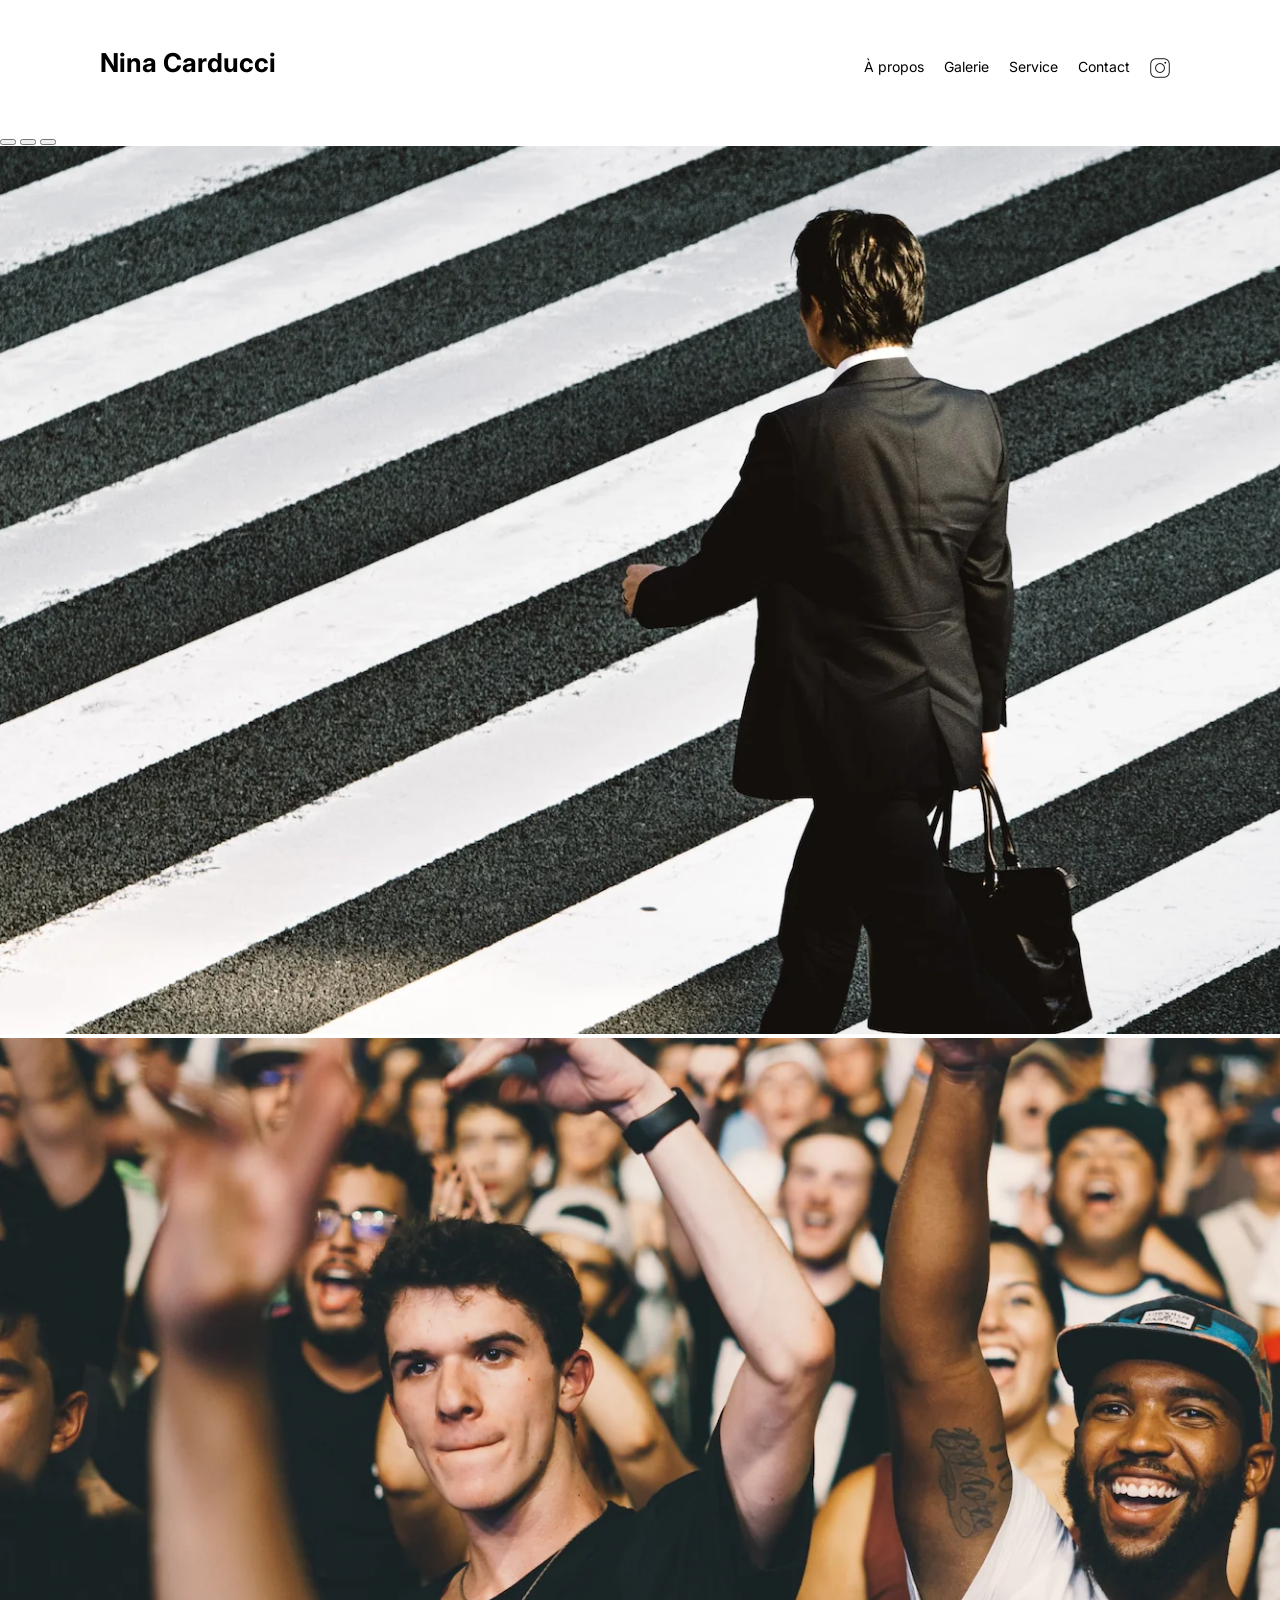
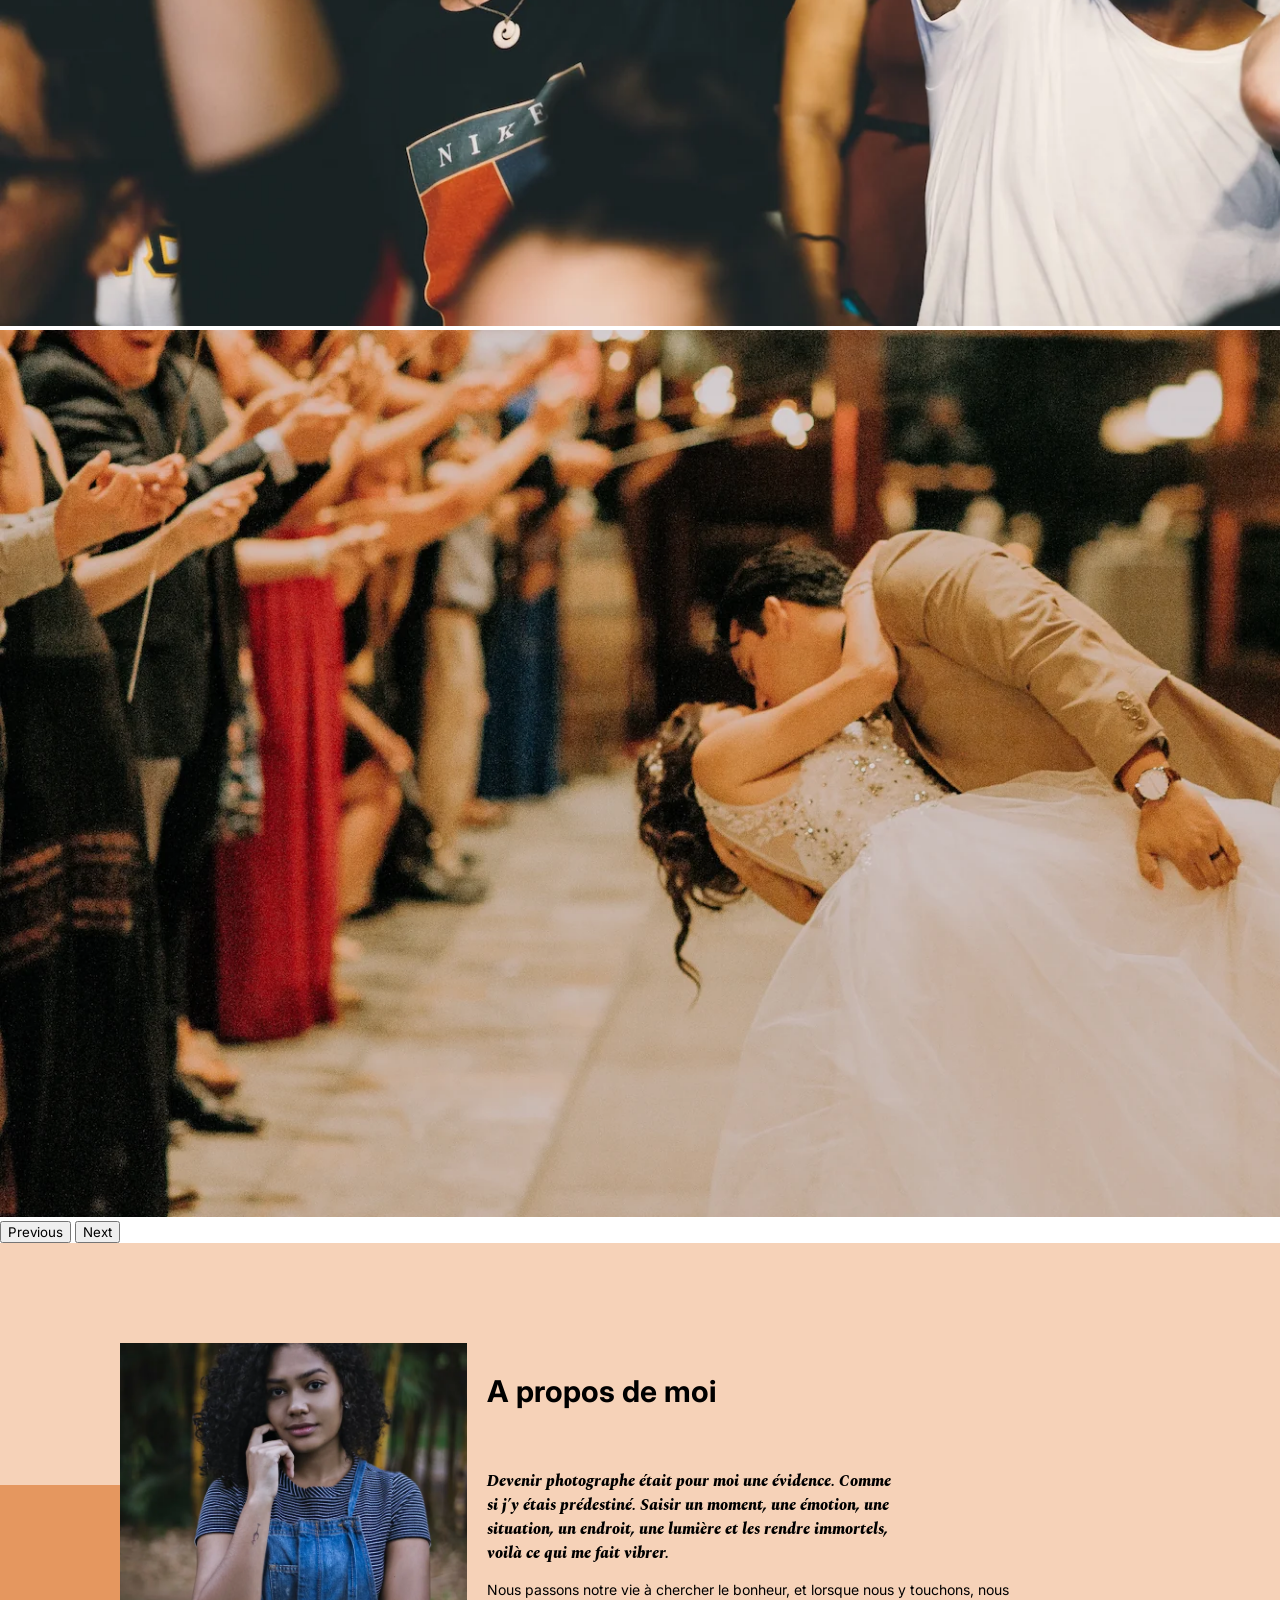
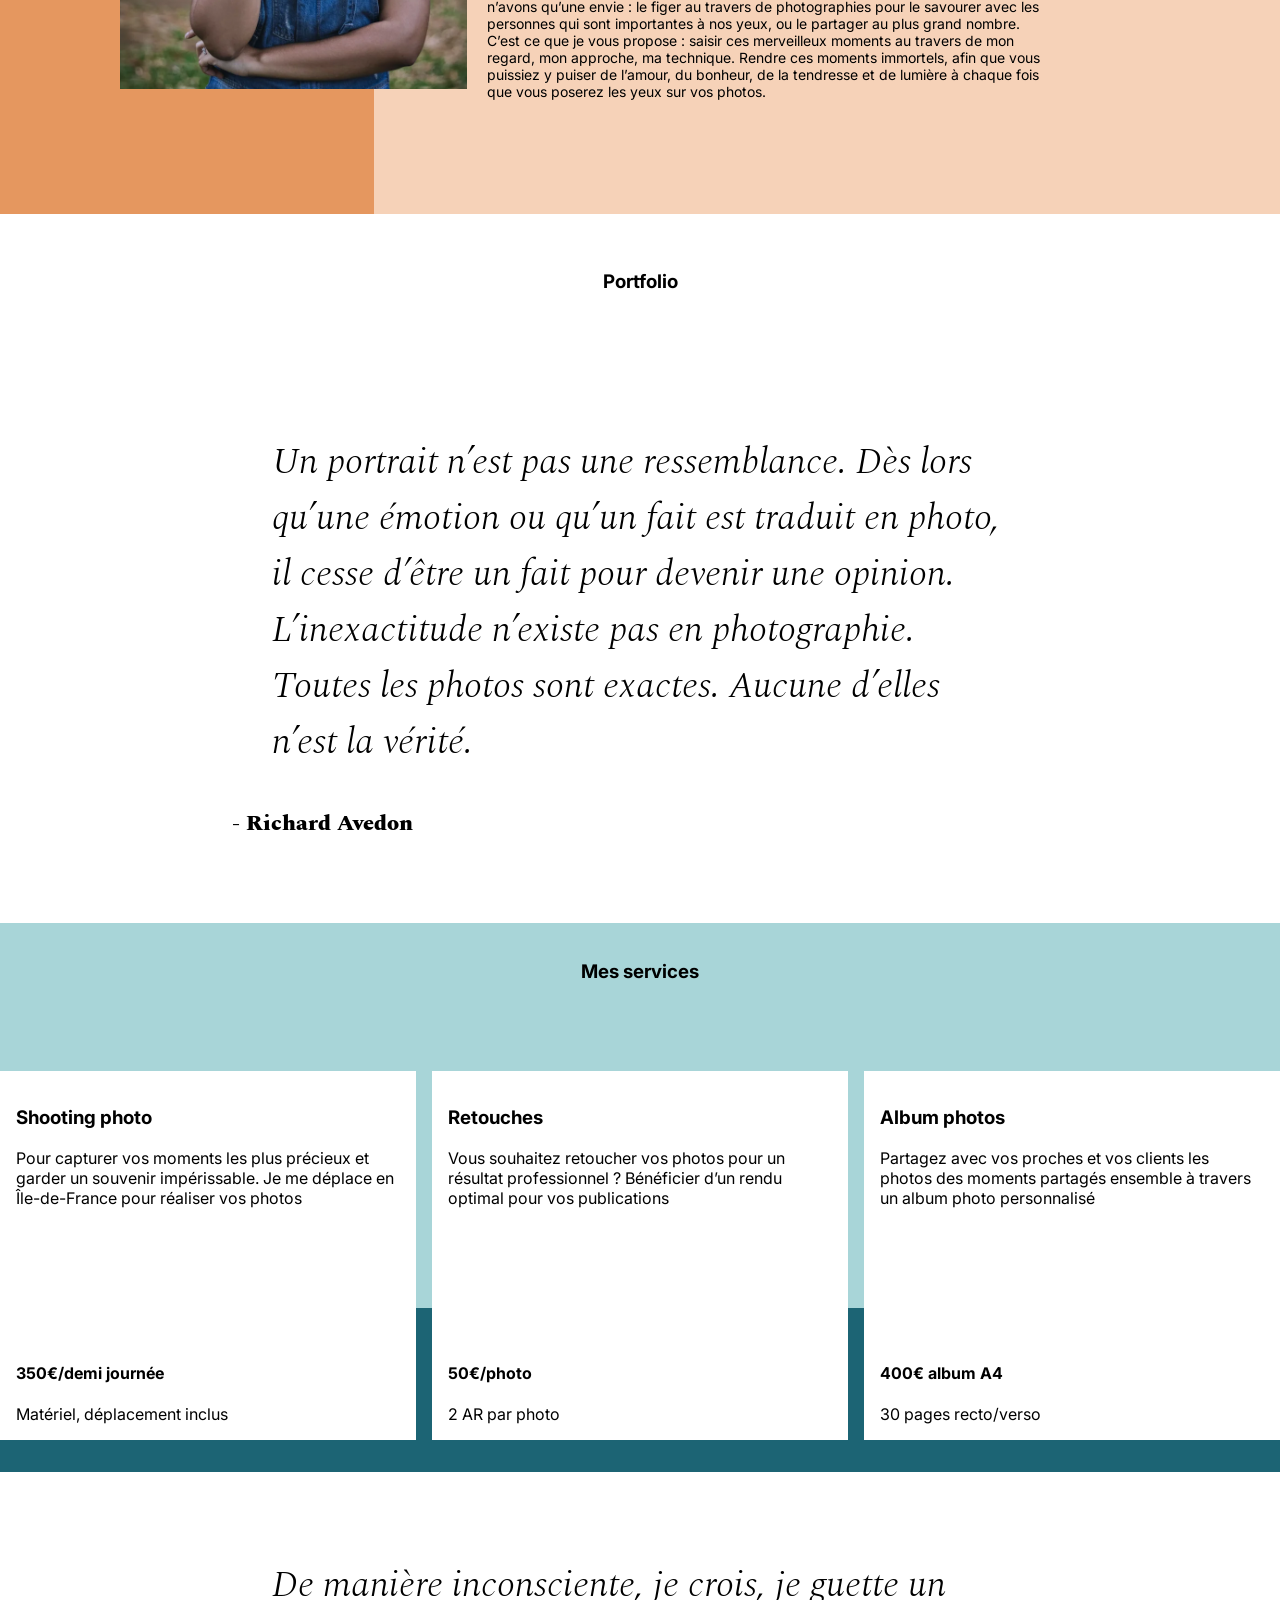
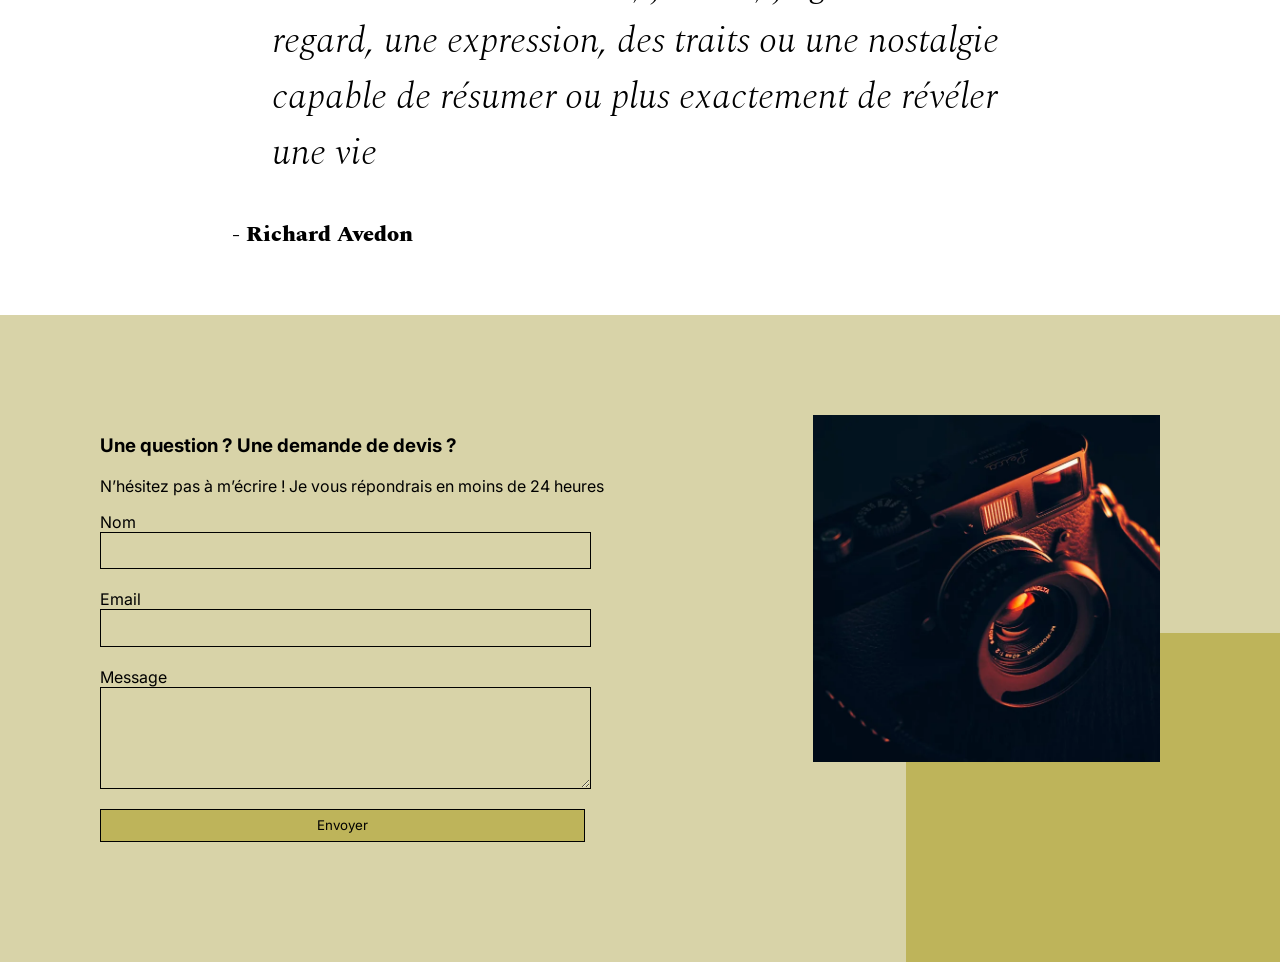
==== index.html @ b6597e3e "fix: ajout des attributs for/id sur les labels du formulaire pour l'accessibilité" ====
<!doctype html>
<html lang="fr">
  <head>
    <meta charset="UTF-8" />
    <meta name="viewport" content="width=device-width, initial-scale=1.0" />
    <link rel="stylesheet" href="./assets/bootstrap/bootstrap.css" />
    <link rel="stylesheet" href="./assets/style.css" />
    <link rel="preconnect" href="https://fonts.googleapis.com" />
    <link rel="preconnect" href="https://fonts.gstatic.com" crossorigin />
    <link
      href="https://fonts.googleapis.com/css2?family=Inter&family=Spectral:ital,wght@0,400;1,300;1,400;1,800&display=swap"
      rel="stylesheet"
    />
    <title>Nina Carducci, Photographe professionnelle à Bordeaux</title>
  </head>
  <body>
    <header>
      <div class="top-header">
        <h1 class="name">Nina Carducci</h1>
        <nav class="nav">
          <ul>
            <li><a href="#about">À propos</a></li>
            <li><a href="#gallery">Galerie</a></li>
            <li><a href="#services">Service</a></li>
            <li><a href="#contact">Contact</a></li>
            <li>
              <a
                class="social-link"
                href="https://www.instagram.com/ninacarducci.photo/?hl=fr"
                target="_blank"
                ><img
                  src="assets/images/instagram.webp"
                  alt="Profil Instagram de Nina Carducci"
                  width="20"
                  height="20"
              /></a>
            </li>
          </ul>
        </nav>
      </div>
    </header>
    <main>
      <div id="header">
        <div
          id="carouselExampleIndicators"
          class="carousel slide"
          data-bs-ride="carousel"
        >
          <div class="carousel-indicators">
            <button
              type="button"
              data-bs-target="#carouselExampleIndicators"
              data-bs-slide-to="0"
              class="active"
              aria-current="true"
              aria-label="Slide 1"
            ></button>
            <button
              type="button"
              data-bs-target="#carouselExampleIndicators"
              data-bs-slide-to="1"
              aria-label="Slide 2"
            ></button>
            <button
              type="button"
              data-bs-target="#carouselExampleIndicators"
              data-bs-slide-to="2"
              aria-label="Slide 3"
            ></button>
          </div>
          <div class="carousel-inner">
            <div class="carousel-item active">
              <img
                src="./assets/images/slider/ryoji-iwata-wUZjnOv7t0g-unsplash.webp"
                class="d-block w-100"
                alt="Un homme en costume traversant un passage piéton"
                width="1920"
                height="887"
              />
            </div>
            <div class="carousel-item">
              <img
                src="./assets/images/slider/nicholas-green-nPz8akkUmDI-unsplash.webp"
                class="d-block w-100"
                alt="Une foule enthousiaste lors d'un concert"
                width="1920"
                height="887"
              />
            </div>
            <div class="carousel-item">
              <img
                src="./assets/images/slider/edward-cisneros-3_h6-1NPDGw-unsplash.webp"
                class="d-block w-100"
                alt="Un couple qui s'embrasse lors d'une réception de mariage"
                width="1920"
                height="887"
              />
            </div>
          </div>
          <button
            class="carousel-control-prev"
            type="button"
            data-bs-target="#carouselExampleIndicators"
            data-bs-slide="prev"
          >
            <span class="carousel-control-prev-icon" aria-hidden="true"></span>
            <span class="visually-hidden">Previous</span>
          </button>
          <button
            class="carousel-control-next"
            type="button"
            data-bs-target="#carouselExampleIndicators"
            data-bs-slide="next"
          >
            <span class="carousel-control-next-icon" aria-hidden="true"></span>
            <span class="visually-hidden">Next</span>
          </button>
        </div>
      </div>
      <section id="about">
        <div class="picture left">
          <img
            src="./assets/images/nina.webp"
            alt="Portrait de Nina Carducci, photographe"
            width="560"
            height="558"
          />
        </div>
        <div id="about-me">
          <h2 class="about-me__title">A propos de moi</h2>
          <p class="about-me__introduction">
            Devenir photographe était pour moi une évidence. Comme si j’y étais
            prédestiné. Saisir un moment, une émotion, une situation, un
            endroit, une lumière et les rendre immortels, voilà ce qui me fait
            vibrer.
          </p>
          <p>
            Nous passons notre vie à chercher le bonheur, et lorsque nous y
            touchons, nous n’avons qu’une envie : le figer au travers de
            photographies pour le savourer avec les personnes qui sont
            importantes à nos yeux, ou le partager au plus grand nombre. C’est
            ce que je vous propose : saisir ces merveilleux moments au travers
            de mon regard, mon approche, ma technique. Rendre ces moments
            immortels, afin que vous puissiez y puiser de l’amour, du bonheur,
            de la tendresse et de lumière à chaque fois que vous poserez les
            yeux sur vos photos.
          </p>
        </div>
      </section>
      <section id="gallery">
        <h3 class="title">Portfolio</h3>
        <div class="container py-3">
          <div class="gallery" style="display: none">
            <img
              data-gallery-tag="Concert"
              class="gallery-item"
              src="./assets/images/gallery/concerts/aaron-paul-wnX-fXzB6Cw-unsplash.webp"
              alt="Un chanteur sur scène tenant un micro, bras levé devant une foule"
              width="440"
              height="440"
            />
            <img
              data-gallery-tag="Entreprises"
              class="gallery-item"
              src="./assets/images/gallery/entreprise/ali-morshedlou-WMD64tMfc4k-unsplash.webp"
              alt="Portrait d'un homme en costume cravate rouge aux bras croisés"
              width="440"
              height="440"
            />
            <img
              data-gallery-tag="Entreprises"
              class="gallery-item"
              src="./assets/images/gallery/entreprise/jason-goodman-tHO1_OuKbg0-unsplash.webp"
              alt="Une femme souriante lors d'une réunion en open space"
              width="440"
              height="440"
            />
            <img
              data-gallery-tag="Mariages"
              class="gallery-item"
              src="./assets/images/gallery/mariage/hannah-busing-RvF2R_qMpRk-unsplash.webp"
              alt="Deux mains qui se rejoignent tendrement"
              width="440"
              height="440"
            />
            <img
              data-gallery-tag="Portrait"
              class="gallery-item"
              src="./assets/images/gallery/portraits/ade-tunji-rVkhWWZFAtQ-unsplash.webp"
              alt="Portrait d'un homme aux yeux fermés en plein soleil"
              width="440"
              height="440"
            />
            <img
              data-gallery-tag="Mariages"
              class="gallery-item"
              src="./assets/images/gallery/mariage/jakob-owens-SiniLJkXhMc-unsplash.webp"
              alt="Un couple de mariés riant devant des palmiers"
              width="440"
              height="440"
            />
            <img
              data-gallery-tag="Portrait"
              class="gallery-item"
              src="./assets/images/gallery/portraits/nino-van-prattenburg--443cl1uR_8-unsplash.webp"
              alt="Portrait d'une jeune femme à lunettes regardant vers le bas"
              width="440"
              height="440"
            />
            <img
              data-gallery-tag="Concert"
              class="gallery-item"
              src="./assets/images/gallery/concerts/austin-neill-hgO1wFPXl3I-unsplash.webp"
              alt="Vue d'une salle de concert avec des lumières rouges et une foule en liesse"
              width="440"
              height="440"
            />
            <img
              data-gallery-tag="Entreprises"
              class="gallery-item"
              src="./assets/images/gallery/entreprise/mateus-campos-felipe-Fsgzm8N0hIY-unsplash.webp"
              alt="Une femme qui rit devant son ordinateur portable"
              width="440"
              height="440"
            />
          </div>
        </div>
        <div class="quote">
          <figure>
            <blockquote>
              <p class="quote__text">
                Un portrait n’est pas une ressemblance. Dès lors qu’une émotion
                ou qu’un fait est traduit en photo, il cesse d’être un fait pour
                devenir une opinion. L’inexactitude n’existe pas en
                photographie. Toutes les photos sont exactes. Aucune d’elles
                n’est la vérité.
              </p>
            </blockquote>
            <figcaption class="quote__author">- Richard Avedon</figcaption>
          </figure>
        </div>
      </section>
      <section id="services">
        <h3 class="title">Mes services</h3>
        <div class="container">
          <div class="service">
            <div class="service__description">
              <h3>Shooting photo</h3>
              <p>
                Pour capturer vos moments les plus précieux et garder un
                souvenir impérissable. Je me déplace en Île-de-France pour
                réaliser vos photos
              </p>
            </div>
            <div class="service__price">
              <h4>350€/demi journée</h4>
              <span>Matériel, déplacement inclus</span>
            </div>
          </div>
          <div class="service">
            <div class="service__description">
              <h3>Retouches</h3>
              <p>
                Vous souhaitez retoucher vos photos pour un résultat
                professionnel ? Bénéficier d’un rendu optimal pour vos
                publications
              </p>
            </div>
            <div class="service__price">
              <h4>50€/photo</h4>
              <span>2 AR par photo</span>
            </div>
          </div>
          <div class="service">
            <div class="service__description">
              <h3>Album photos</h3>
              <p>
                Partagez avec vos proches et vos clients les photos des moments
                partagés ensemble à travers un album photo personnalisé
              </p>
            </div>
            <div class="service__price">
              <h4>400€ album A4</h4>
              <span>30 pages recto/verso</span>
            </div>
          </div>
        </div>
      </section>
      <div class="quote">
        <figure>
          <blockquote>
            <p class="quote__text">
              De manière inconsciente, je crois, je guette un regard, une
              expression, des traits ou une nostalgie capable de résumer ou plus
              exactement de révéler une vie
            </p>
          </blockquote>
          <figcaption class="quote__author">- Richard Avedon</figcaption>
        </figure>
      </div>
      <section id="contact">
        <div class="container">
          <div class="form-container">
            <h3>Une question ? Une demande de devis ?</h3>
            <p>
              N’hésitez pas à m’écrire ! Je vous répondrais en moins de 24
              heures
            </p>
            <form method="post">
              <label for="nom">Nom</label>
              <input type="text" name="nom" id="nom" />
              <label for="email">Email</label>
              <input type="email" name="email" id="email" />
              <label for="message">Message</label>
              <textarea
                name="message"
                id="message"
                cols="30"
                rows="10"
              ></textarea>
              <input type="submit" value="Envoyer" />
            </form>
          </div>
          <div class="picture right">
            <img
              src="./assets/images/camera.webp"
              alt="Appareil photo professionnel"
              width="418"
              height="418"
            />
          </div>
        </div>
      </section>
    </main>
    <script src="./assets/bootstrap/bootstrap.bundle.js"></script>
    <script
      src="https://code.jquery.com/jquery-3.4.1.min.js"
      integrity="sha256-CSXorXvZcTkaix6Yvo6HppcZGetbYMGWSFlBw8HfCJo="
      crossorigin="anonymous"
    ></script>
    <script src="./assets/maugallery.js"></script>
    <script src="./assets/scripts.js"></script>
  </body>
</html>
---- assets/style.css ----
body {
  max-width: 1920px;
  margin: auto;
}
* {
  font-family: "Inter";
  font-style: normal;
}
.top-header {
  background-color: white;
  position: sticky;
  top: 0;
  z-index: 1000;
  display: flex;
  justify-content: space-between;
  padding-inline: 100px;
  padding-block: 30px;
  align-items: center;
}

.top-header .name {
  font-size: 26px;
}

.nav ul {
  display: flex;
  list-style-type: none;
  font-size: 14px;
  margin-bottom: 0;
}

.nav li {
  padding-inline: 10px;
}

.nav a {
  text-decoration: none;
  color: #000;
}

.social-link img {
  width: 20px;
}

#about {
  display: flex;
  background-color: #f6d2b8;
  padding-inline: 100px;
  padding-block: 100px;
  position: relative;
}

.picture.left::before {
  content: " ";
  background-color: #e5975f;
  width: 374px;
  height: 329px;
  position: absolute;
  bottom: 0;
  left: 0;
  z-index: -1;
}

.picture {
  flex: 1;
  margin: 0 20px;
  z-index: 0;
}

.picture img {
  width: 100%;
  height: auto;
}
.carousel-item img {
  height: auto;
}
#about-me {
  flex: 2;
}
.about-me__title {
  margin-top: 1em;
  margin-bottom: 60px;
  font-size: 30px;
}
#about-me .about-me__introduction {
  font-family: "Spectral";
  font-weight: 800;
  font-style: italic;
  width: 60%;
  font-size: 16px;
}
#about-me p {
  width: 80%;
  font-size: 14px;
}

#gallery {
  /*	min-height: 100vh; */
}
.title {
  text-align: center;
  padding-block: 2em;
}
.gallery .nav {
  justify-content: center;
}
.nav-pills .nav-link.active,
.nav-pills .show > .nav-link {
  color: #fff;
  background-color: #beb45a;
  border-radius: 0;
}
.nav-pills .nav-link {
  color: #000;
}
.item-column {
  position: relative;
  margin-bottom: 0 !important;
  padding: 0;
}
.item-column::after {
  content: "";
  display: block;
  padding-bottom: 100%;
}
.gallery-item {
  position: absolute;
  width: 100%;
  height: 100%;
  object-fit: cover;
  padding: 0.5em;
}
.mg-prev,
.mg-next {
  width: 30px;
  height: 30px;
  border-radius: 00%;
  justify-content: center;
  align-items: center;
  display: flex;
  font-size: 24px;
}

.quote {
  font-family: "Spectral";
  font-style: italic;
  width: 70%;
  margin: auto;
  padding-block: 3em;
}
.quote__text {
  font-family: Spectral;
  font-style: italic;
  font-weight: 300;
  font-size: 37px;
}
.quote__author {
  font-family: Spectral;
  font-weight: 800;
  font-size: 22px;
}

#services {
  margin: auto;
  background-color: #a8d5d8;
  position: relative;
}
#services .container::before {
  content: " ";
  background-color: #1c6474;
  position: absolute;
  width: 100%;
  height: 30%;
  bottom: 0;
  left: 0;
  z-index: 0;
}

#services .container {
  justify-content: space-between;
  display: flex;
  padding: 2em 0;
}

.service {
  background-color: white;
  max-width: 390px;
  width: 30%;
  height: 337px;
  padding: 1em;
  display: flex;
  flex-direction: column;
  justify-content: space-between;
  z-index: 1;
}

#contact {
  margin: auto;
  background-color: #d8d3a8;
  position: relative;
  padding-inline: 100px;
  padding-block: 100px;
}

#contact .container {
  display: flex;
}
.picture.right::before {
  content: " ";
  background-color: #beb45a;
  width: 374px;
  height: 329px;
  position: absolute;
  bottom: 0;
  right: 0;
  z-index: -1;
}
.form-container {
  flex: 2;
}
form {
  display: flex;
  flex-direction: column;
  width: 70%;
  align-items: flex-start;
}

form input {
  width: 100%;
  background-color: transparent;
  border: solid 1px;
  height: 2.5em;
  margin-bottom: 20px;
}

form textarea {
  width: 100%;
  background-color: transparent;
  border: solid 1px;
  height: 5em;
  line-height: 2.5em;
  font-size: 1.2em;
  margin-bottom: 20px;
}
input[type="submit"] {
  background-color: #beb45a;
  padding: 0.5em 1em;
}

@media all and (max-width: 1180px) {
  .picture {
    flex: 2;
  }
  #about,
  #contact .container {
    align-items: center;
  }
  .about-me__title {
    margin-top: 0;
    margin-bottom: 1em;
  }

  #about-me p {
    width: 100%;
  }
}

@media all and (max-width: 1000px) {
  #about {
    flex-direction: column;
  }
  .picture {
    width: 50%;
  }
  .picture.left::before {
    width: 100%;
    height: 30%;
    position: absolute;
    bottom: auto;
    top: 0;
    left: 0;
    z-index: -1;
  }
  .about-me__title {
    text-align: center;
    margin-top: 1em;
  }
  #services .container {
    flex-direction: column;
  }
  .service {
    width: 100%;
    max-width: 100%;
    height: auto;
    margin: 2em 0;
  }
  .service__description {
    margin-bottom: 1em;
  }

  #services .container::before {
    width: 30%;
    height: 100%;
    bottom: 0;
    right: 0;
    left: auto;
    z-index: 0;
  }

  #contact .container {
    flex-direction: column;
  }
  #contact .picture.right {
    margin-top: 1em;
  }
  .picture.right::before {
    width: 100%;
    height: 30%;
    position: absolute;
    bottom: 0;
    right: 0;
    z-index: -1;
  }
}

@media all and (max-width: 650px) {
  .top-header {
    flex-direction: column;
    padding-inline: 0;
  }
  .top-header .nav,
  .top-header .nav ul {
    width: 100%;
    padding: 0 0 0 0;
  }
  .top-header .nav li {
    flex: 1;
    padding-block: 1em;
    text-align: center;
  }
  .picture.left::before,
  .picture.right::before {
    height: 150px;
  }
  #services .container {
    align-items: center;
  }
  .service {
    max-width: 90%;
  }
  #about,
  #contact {
    padding-inline: 2em;
    padding-block: 2em;
  }
  form {
    width: 100%;
  }
  .picture {
    width: 80%;
  }
}
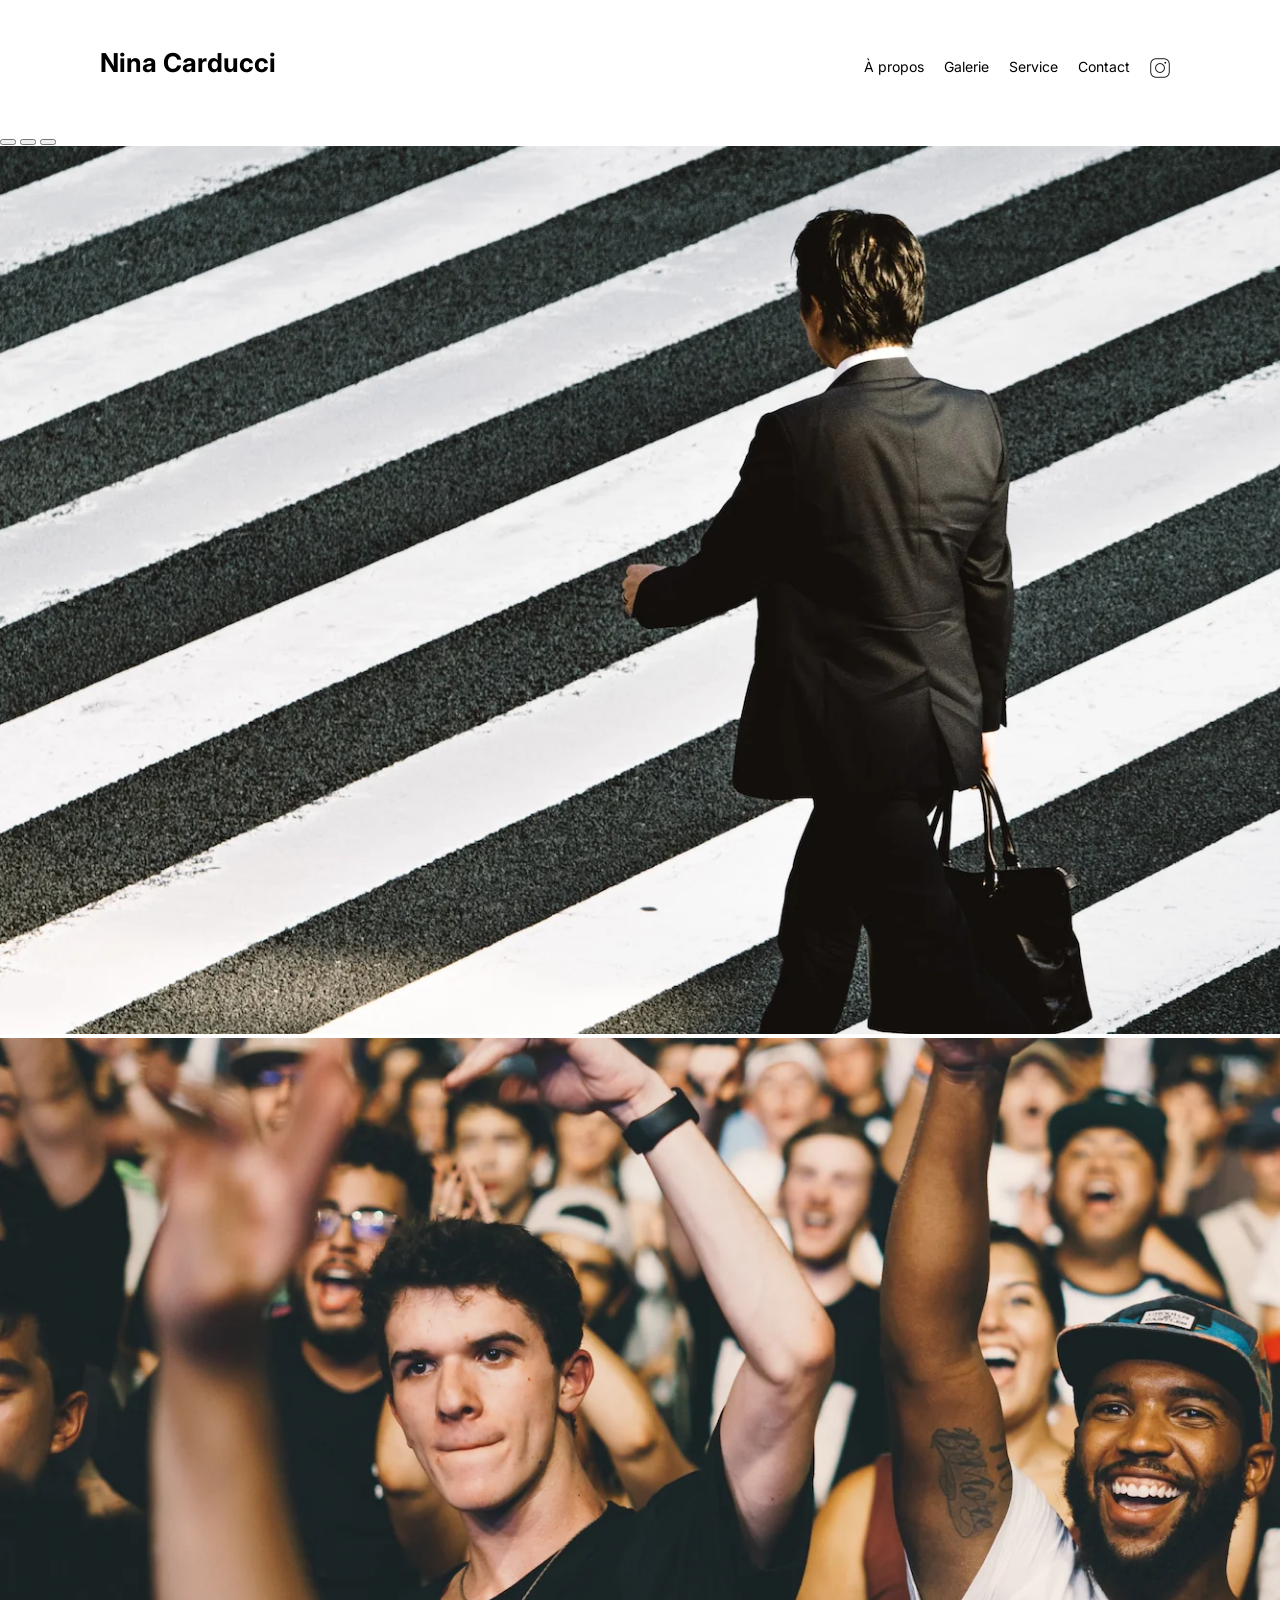
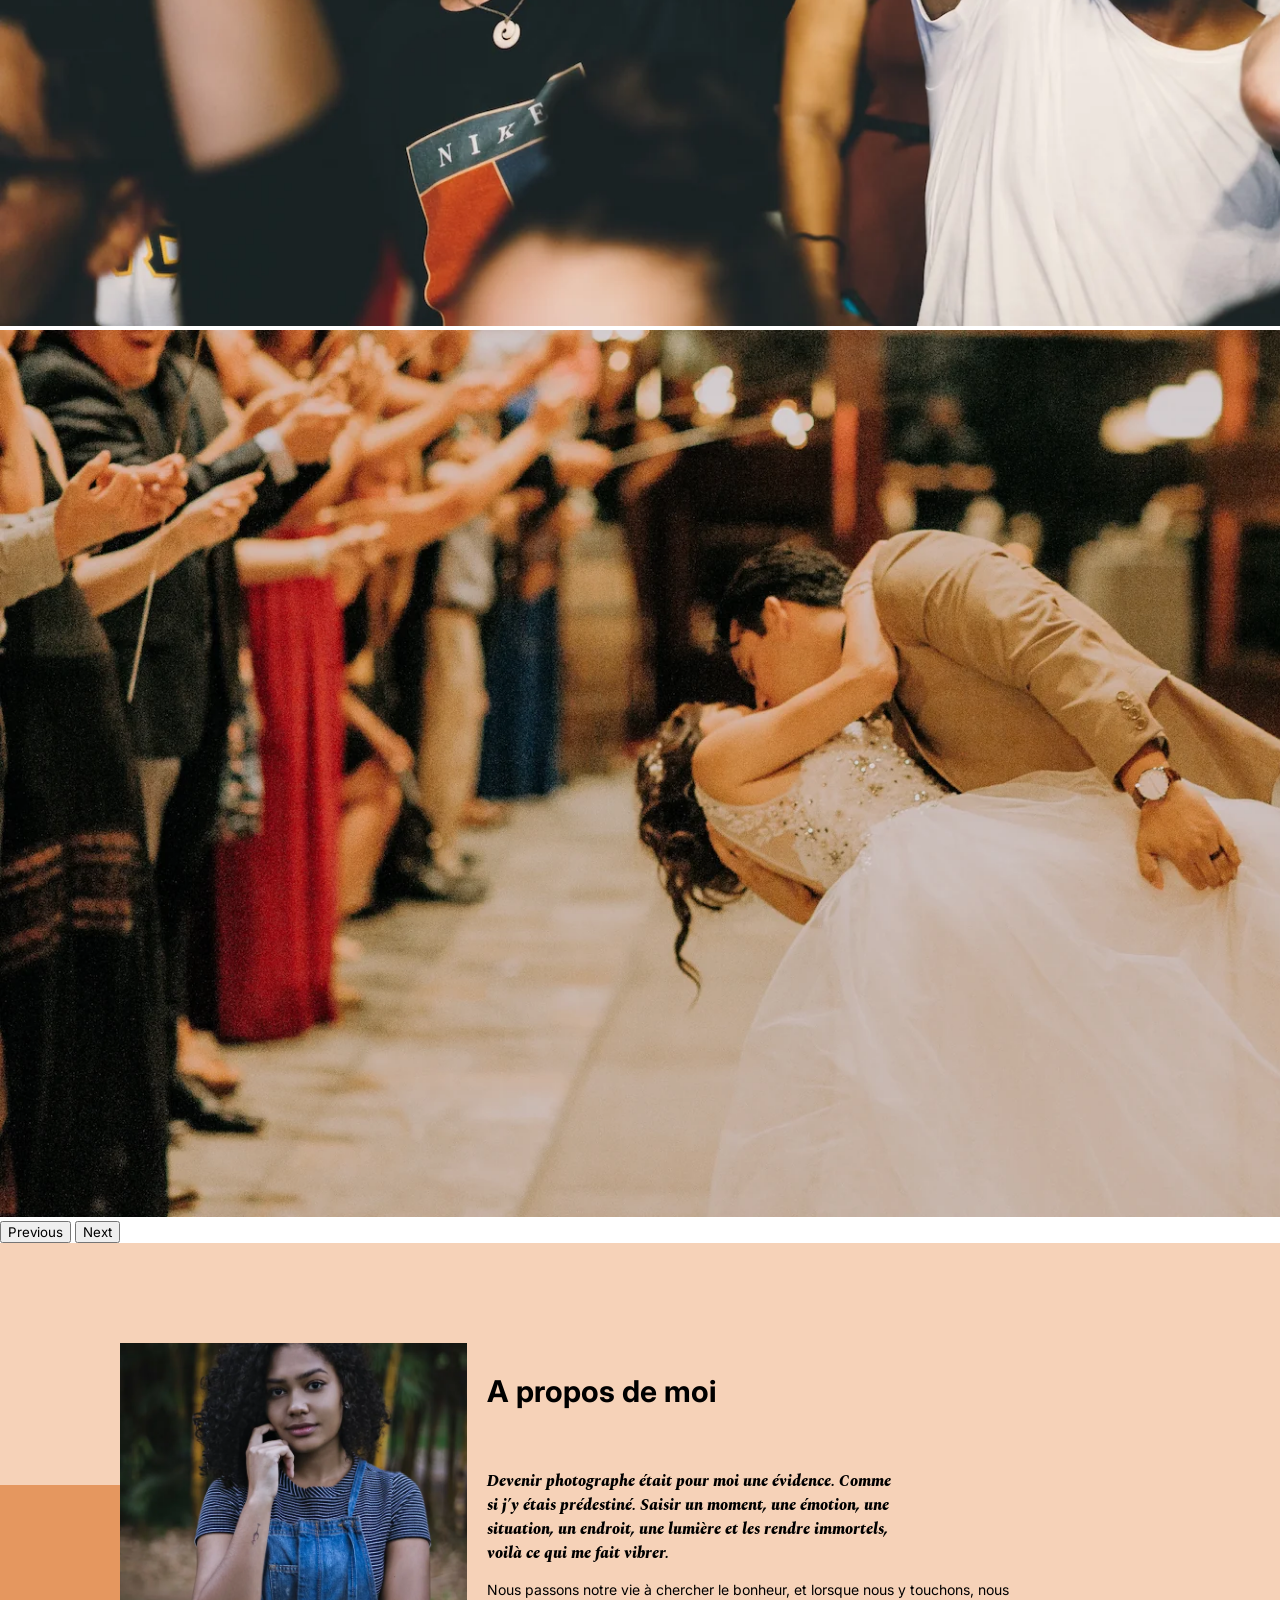
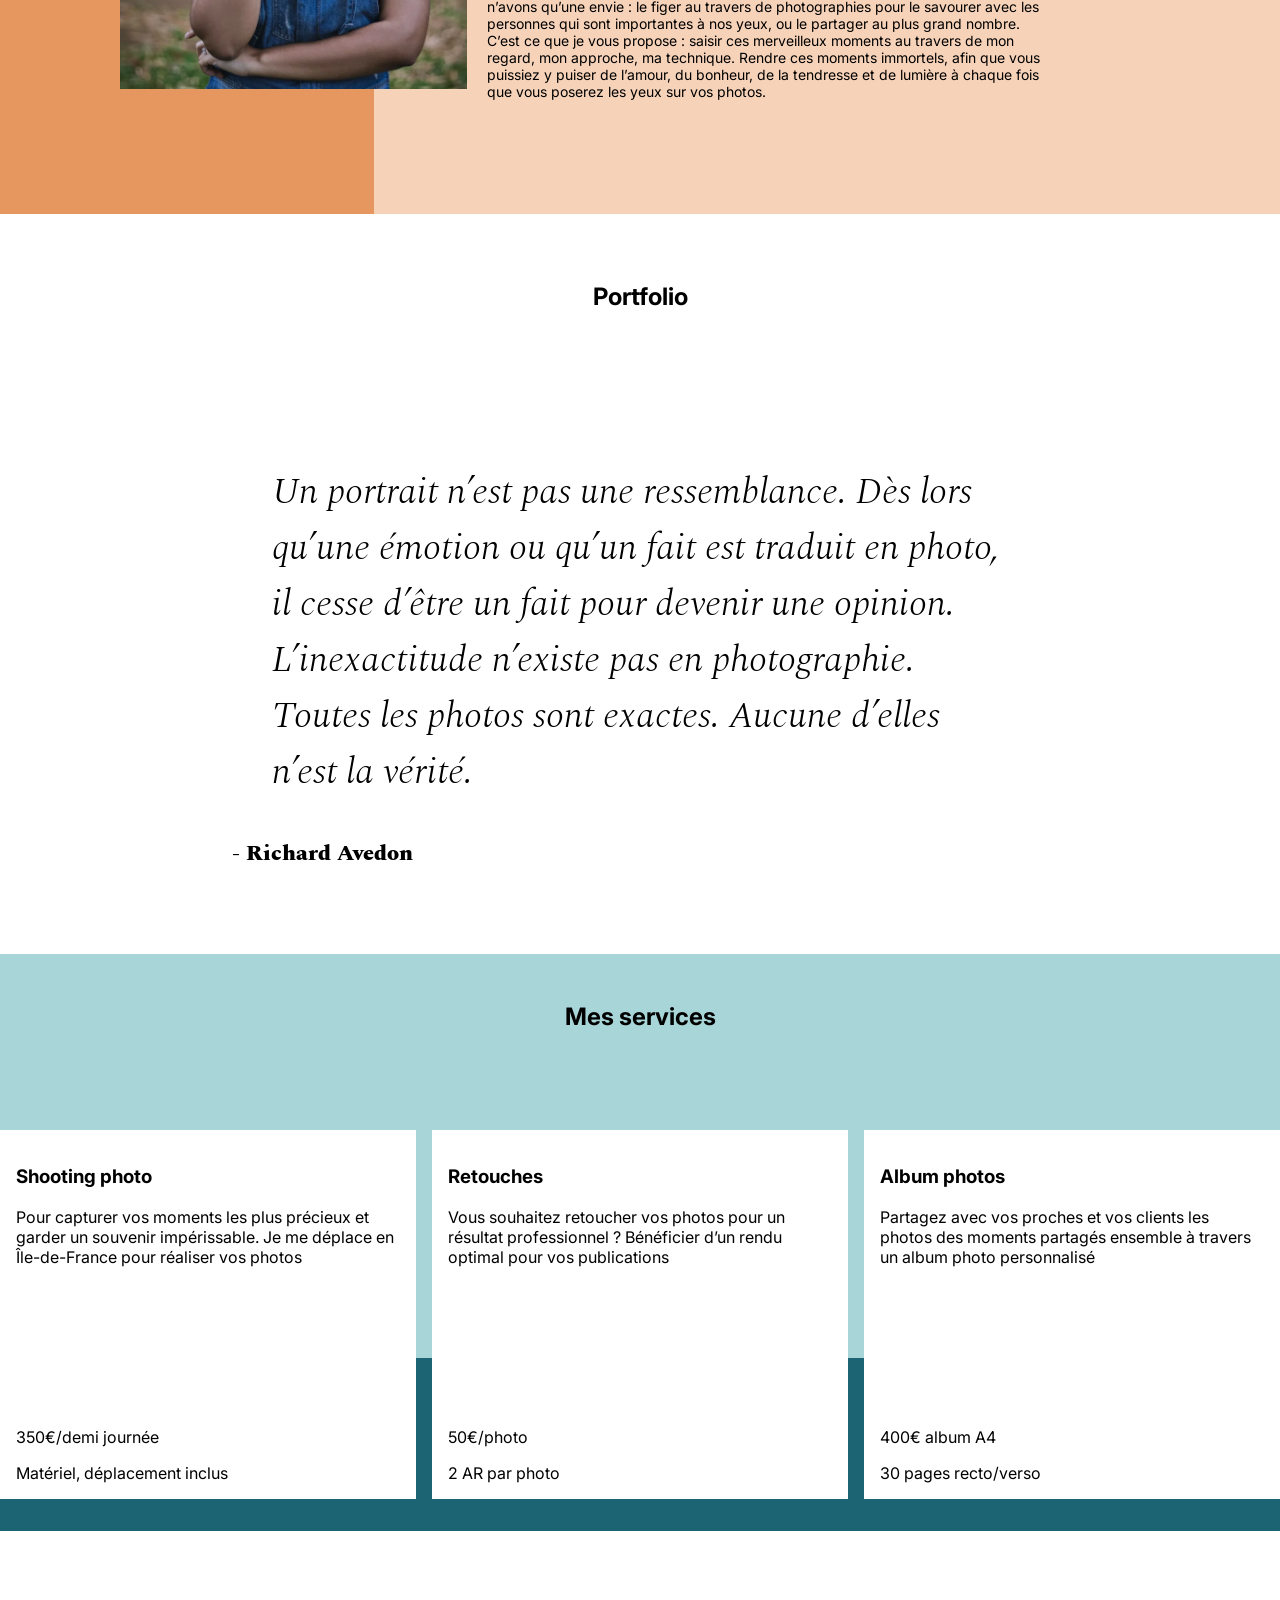
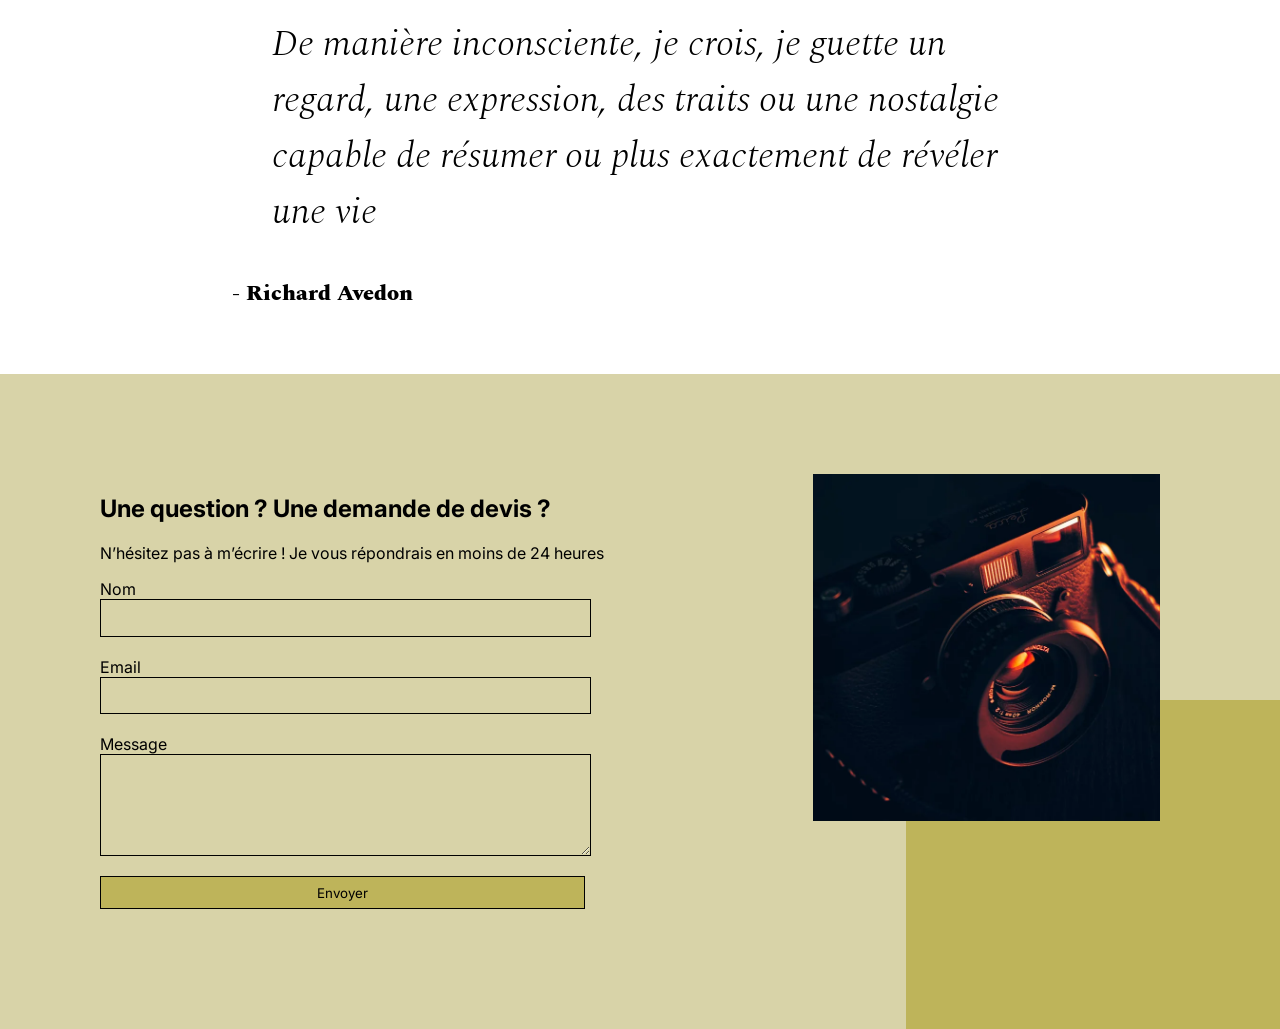
==== commit 658bbc31: "fix: correction de la hiérarchie des titres HTML" ====
--- a/index.html
+++ b/index.html
@@ -148,7 +148,7 @@
         </div>
       </section>
       <section id="gallery">
-        <h3 class="title">Portfolio</h3>
+        <h2 class="title">Portfolio</h2>
         <div class="container py-3">
           <div class="gallery" style="display: none">
             <img
@@ -241,7 +241,7 @@
         </div>
       </section>
       <section id="services">
-        <h3 class="title">Mes services</h3>
+        <h2 class="title">Mes services</h2>
         <div class="container">
           <div class="service">
             <div class="service__description">
@@ -253,7 +253,7 @@
               </p>
             </div>
             <div class="service__price">
-              <h4>350€/demi journée</h4>
+              <p>350€/demi journée</p>
               <span>Matériel, déplacement inclus</span>
             </div>
           </div>
@@ -267,7 +267,7 @@
               </p>
             </div>
             <div class="service__price">
-              <h4>50€/photo</h4>
+              <p>50€/photo</p>
               <span>2 AR par photo</span>
             </div>
           </div>
@@ -280,7 +280,7 @@
               </p>
             </div>
             <div class="service__price">
-              <h4>400€ album A4</h4>
+              <p>400€ album A4</p>
               <span>30 pages recto/verso</span>
             </div>
           </div>
@@ -301,7 +301,7 @@
       <section id="contact">
         <div class="container">
           <div class="form-container">
-            <h3>Une question ? Une demande de devis ?</h3>
+            <h2>Une question ? Une demande de devis ?</h2>
             <p>
               N’hésitez pas à m’écrire ! Je vous répondrais en moins de 24
               heures
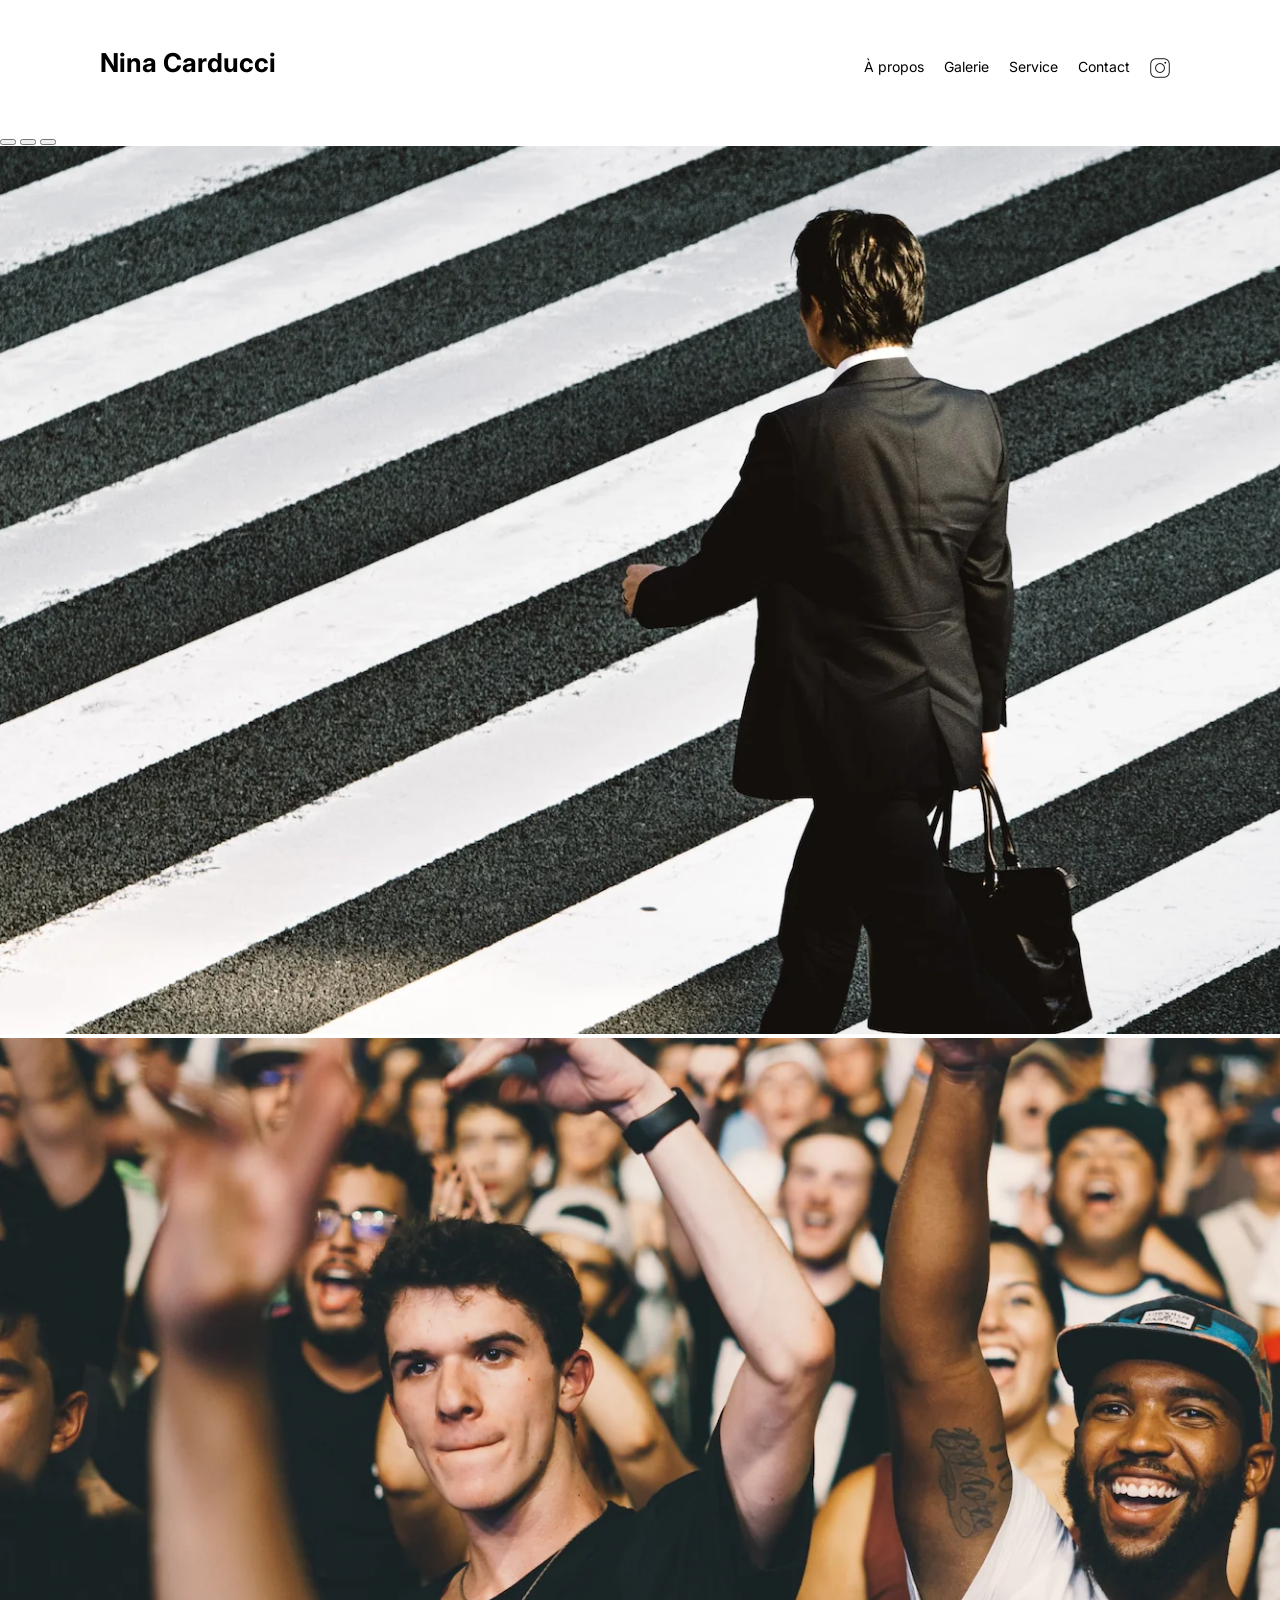
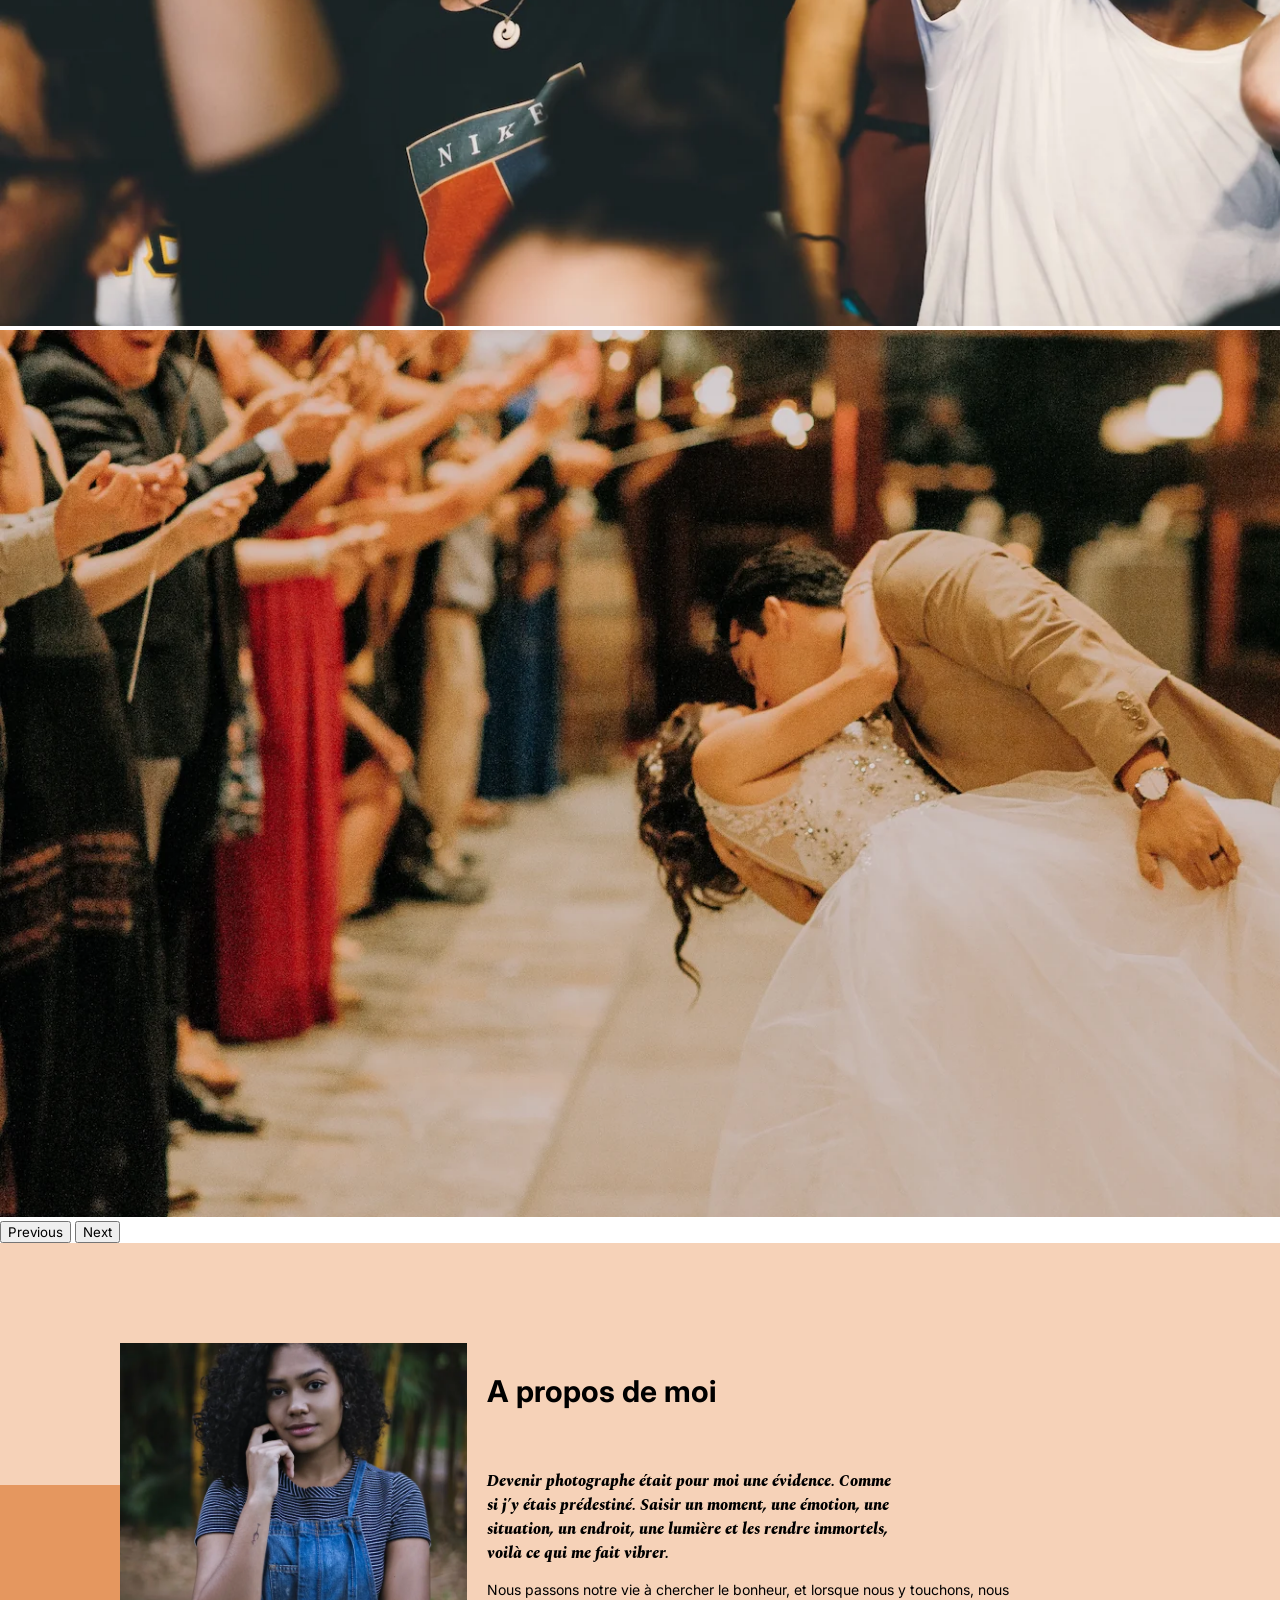
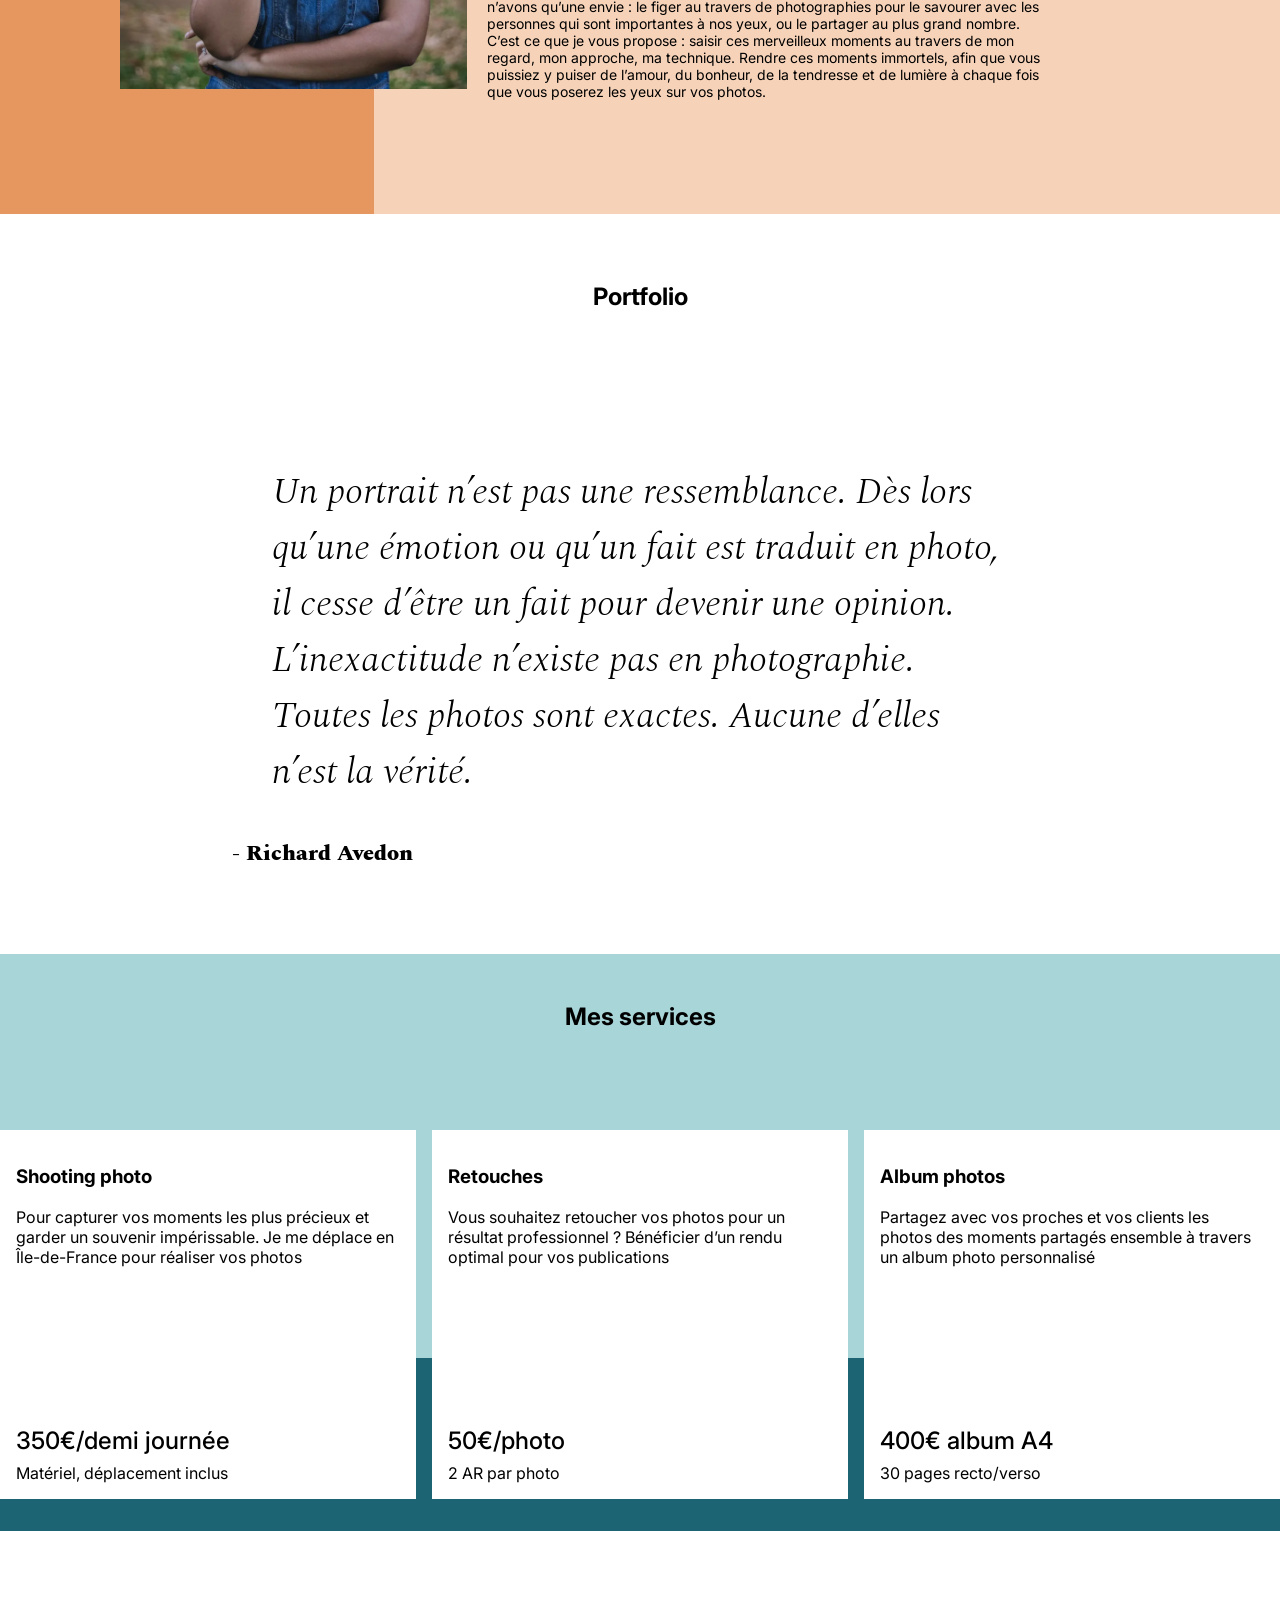
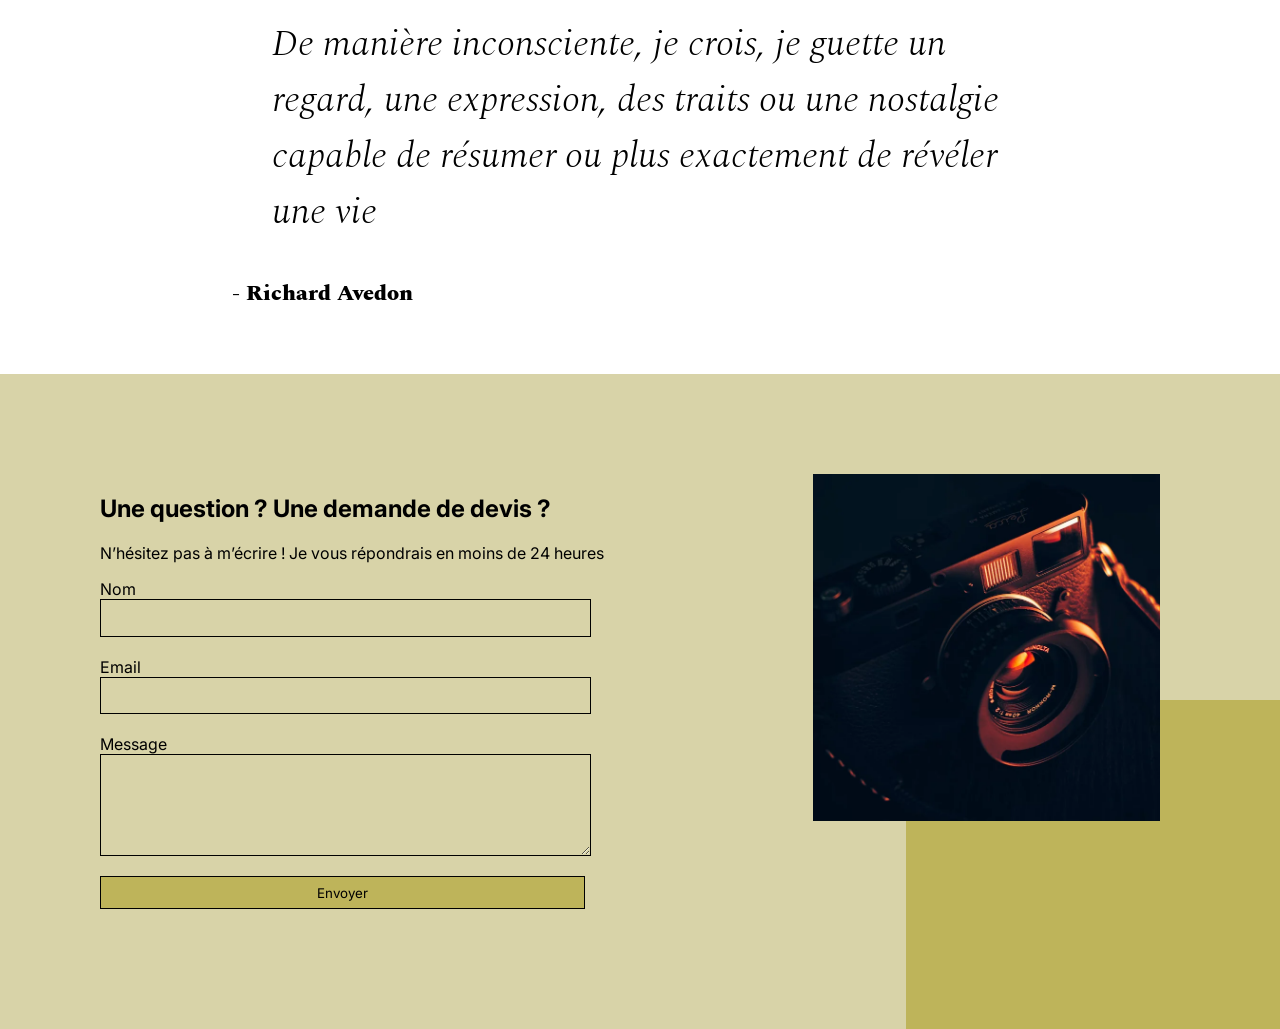
==== commit 5140ad8a: "feat: ajout d'une meta description" ====
--- a/index.html
+++ b/index.html
@@ -12,6 +12,10 @@
       rel="stylesheet"
     />
     <title>Nina Carducci, Photographe professionnelle à Bordeaux</title>
+    <meta
+      name="description"
+      content="Photographe professionnelle à Bordeaux, spécialisée dans les portraits, mariages et événements d'entreprise. Contactez Nina pour capturer vos moments précieux."
+    />
   </head>
   <body>
     <header>
--- a/assets/style.css
+++ b/assets/style.css
@@ -193,6 +193,13 @@
   justify-content: space-between;
   z-index: 1;
 }
+.service__price p {
+  font-size: 1.5rem;
+  font-weight: 500;
+  margin-bottom: 0.5rem;
+  margin-top: 0;
+  line-height: 1.2;
+}
 
 #contact {
   margin: auto;
@@ -297,7 +304,6 @@
   .service__description {
     margin-bottom: 1em;
   }
-
   #services .container::before {
     width: 30%;
     height: 100%;
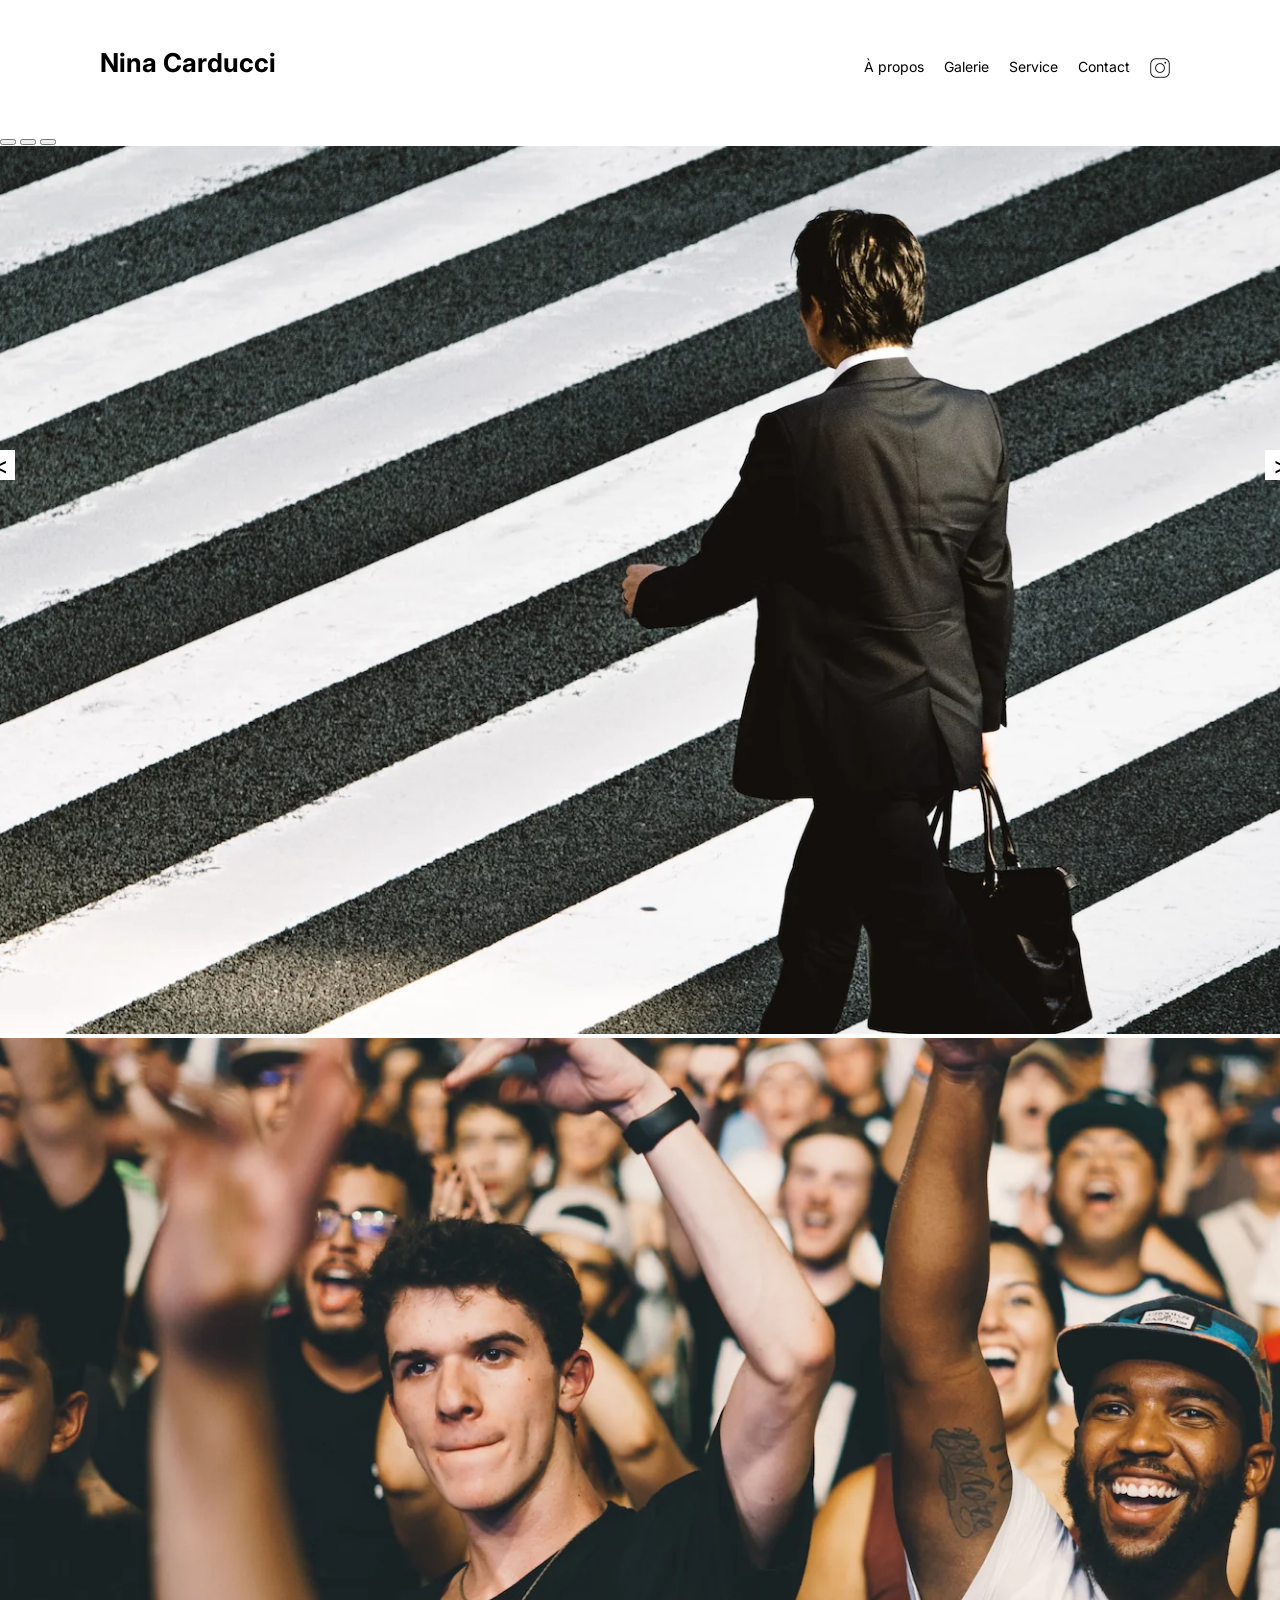
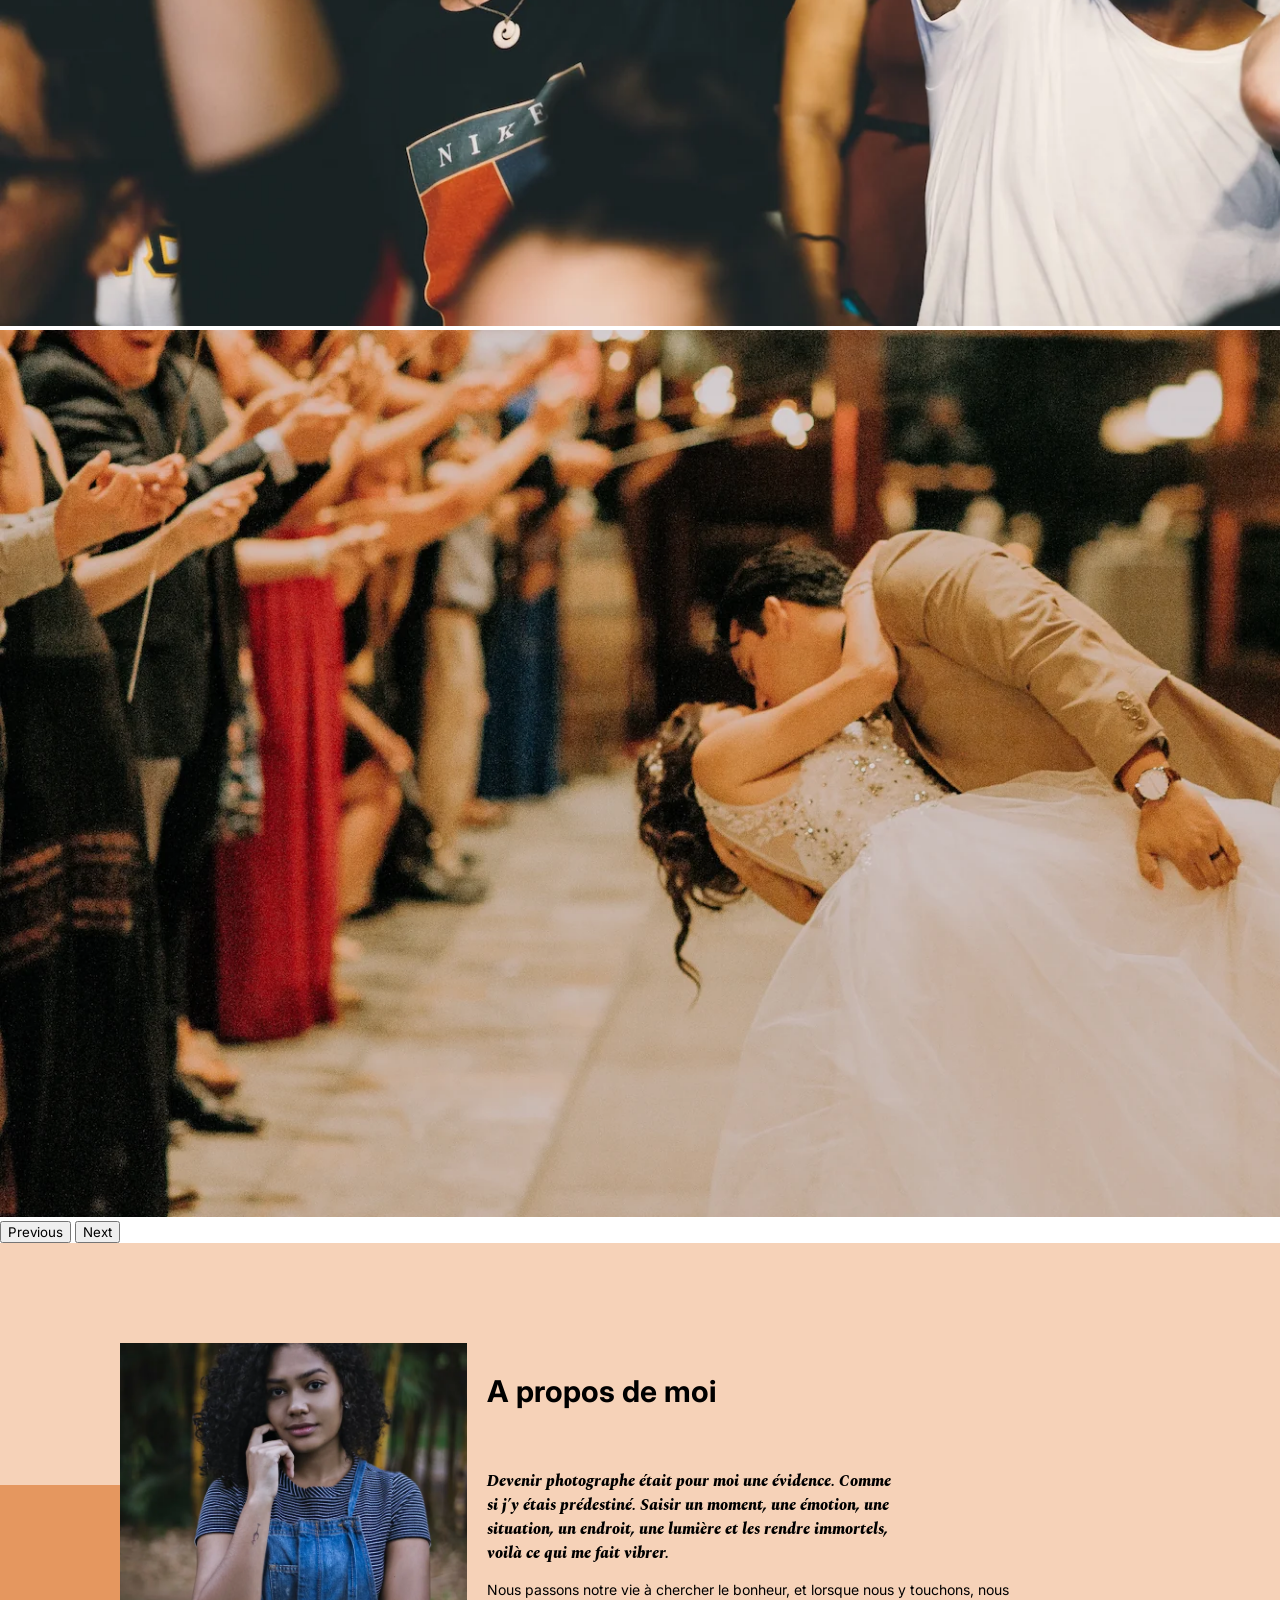
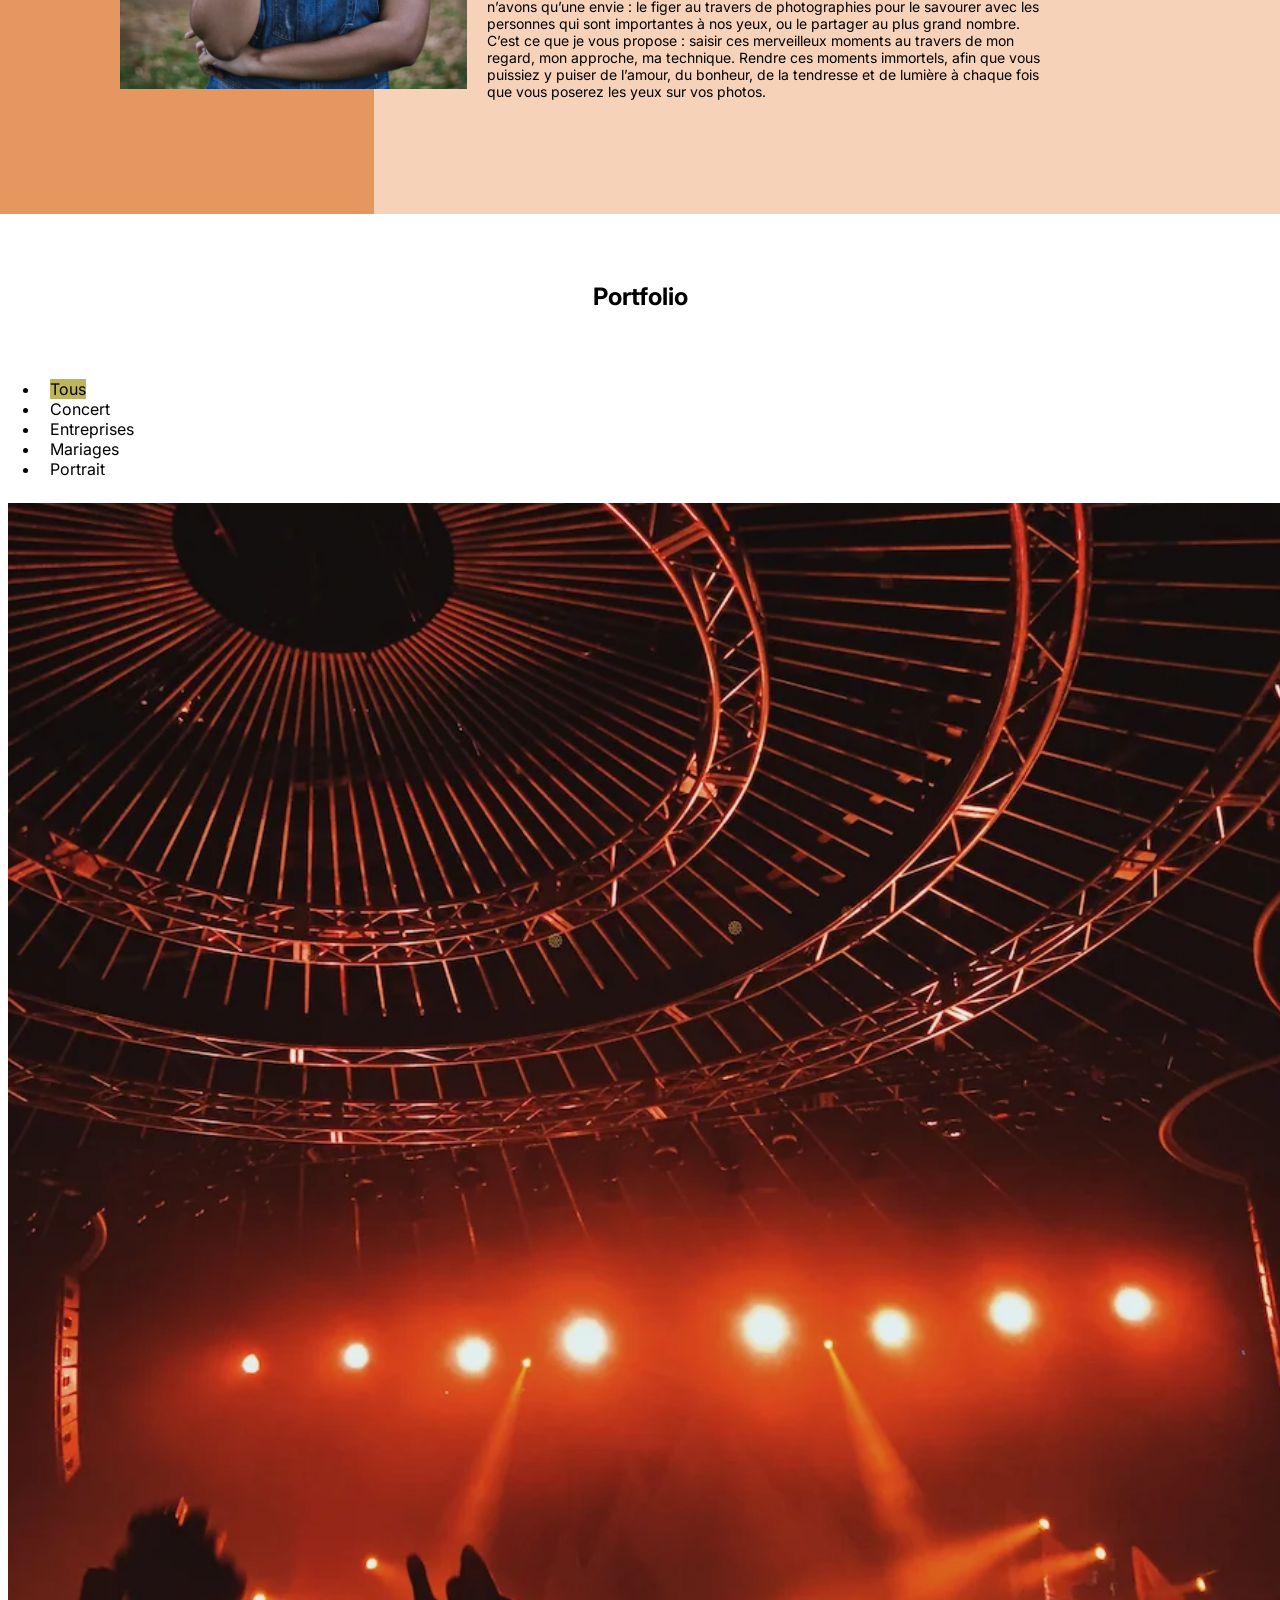
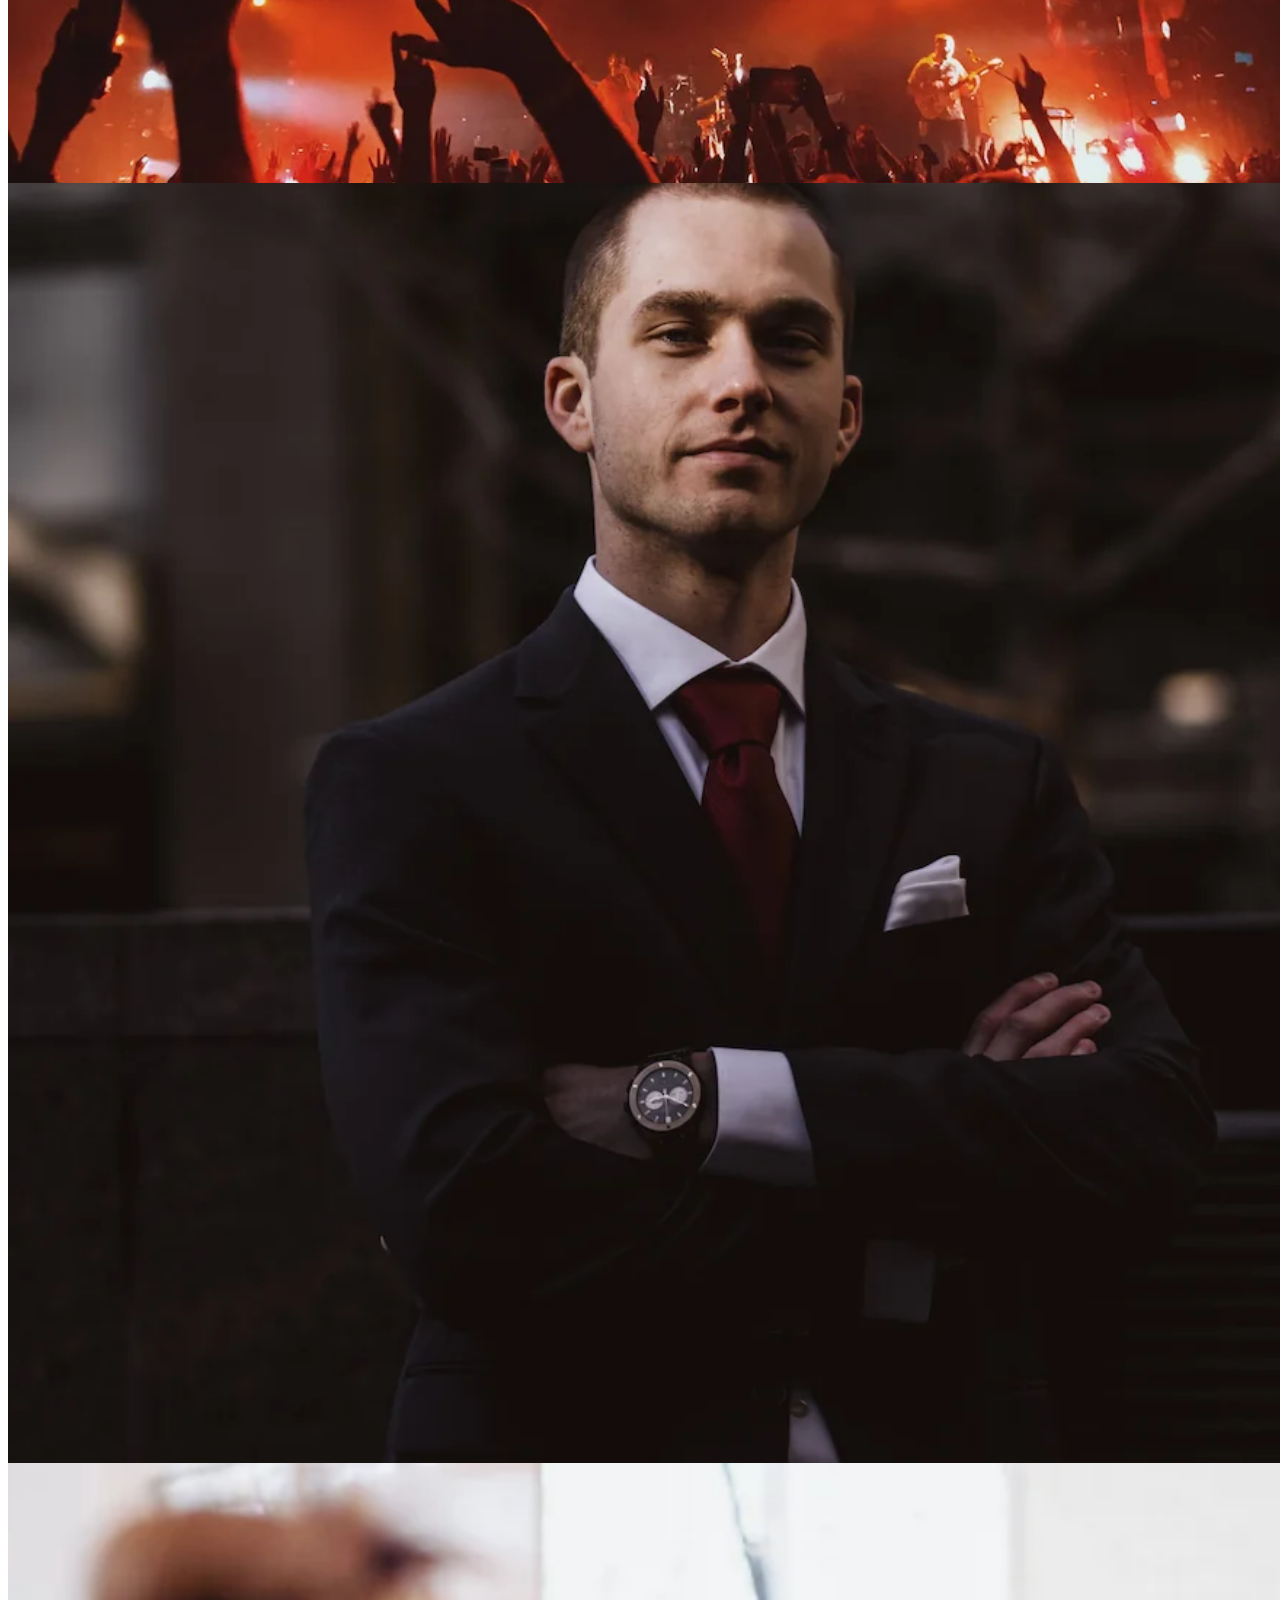
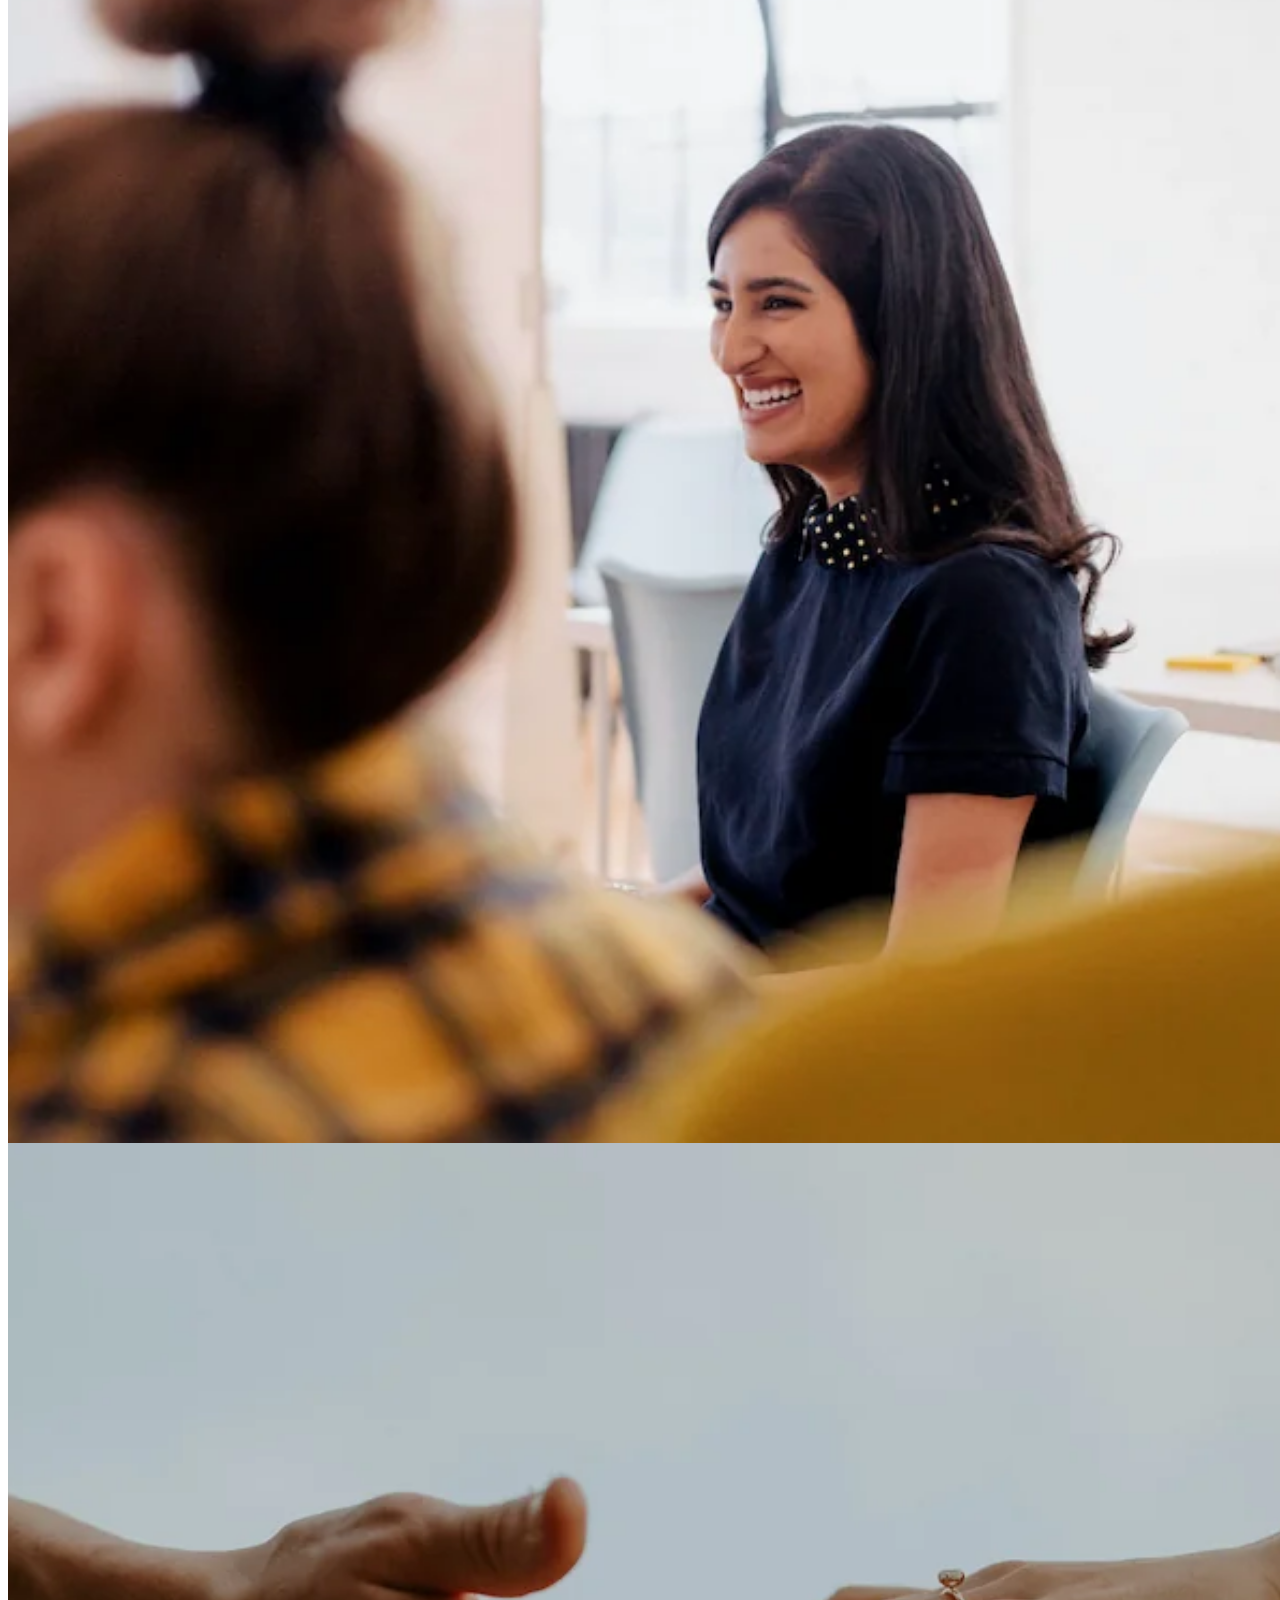
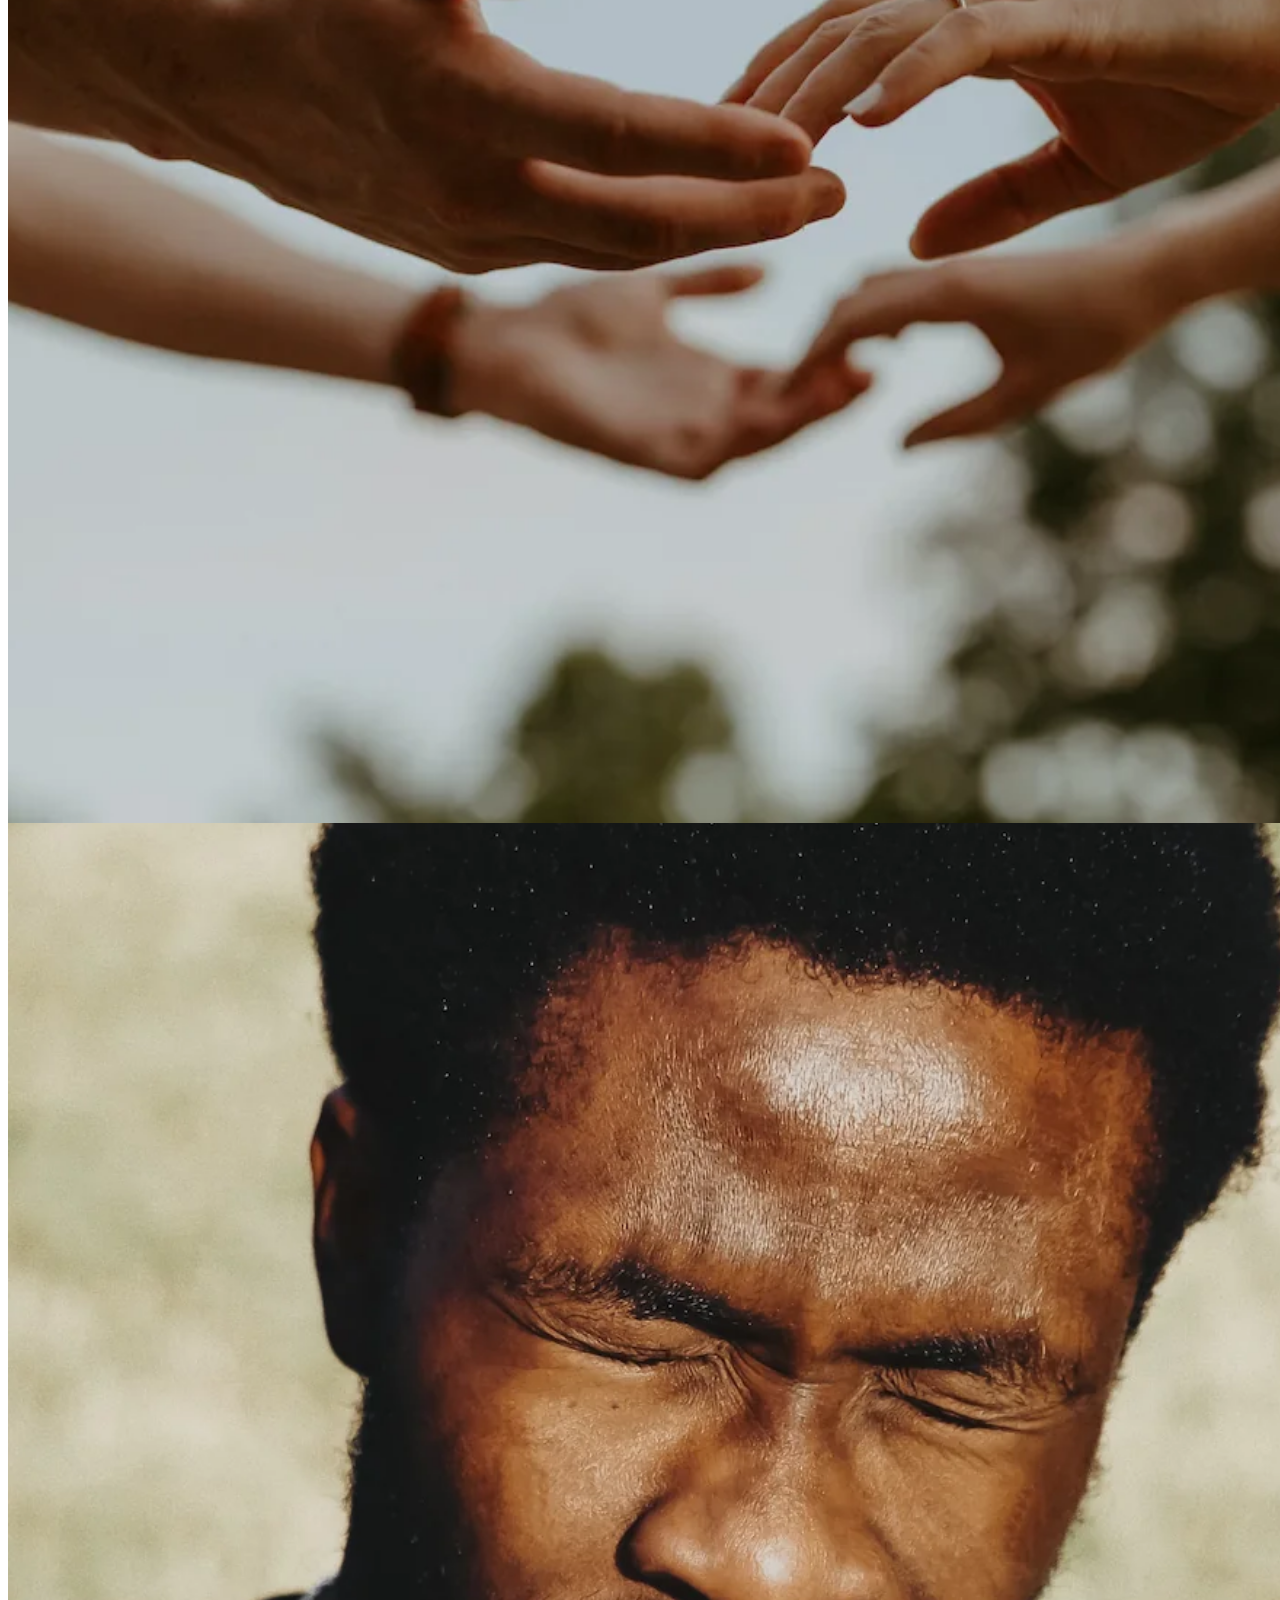
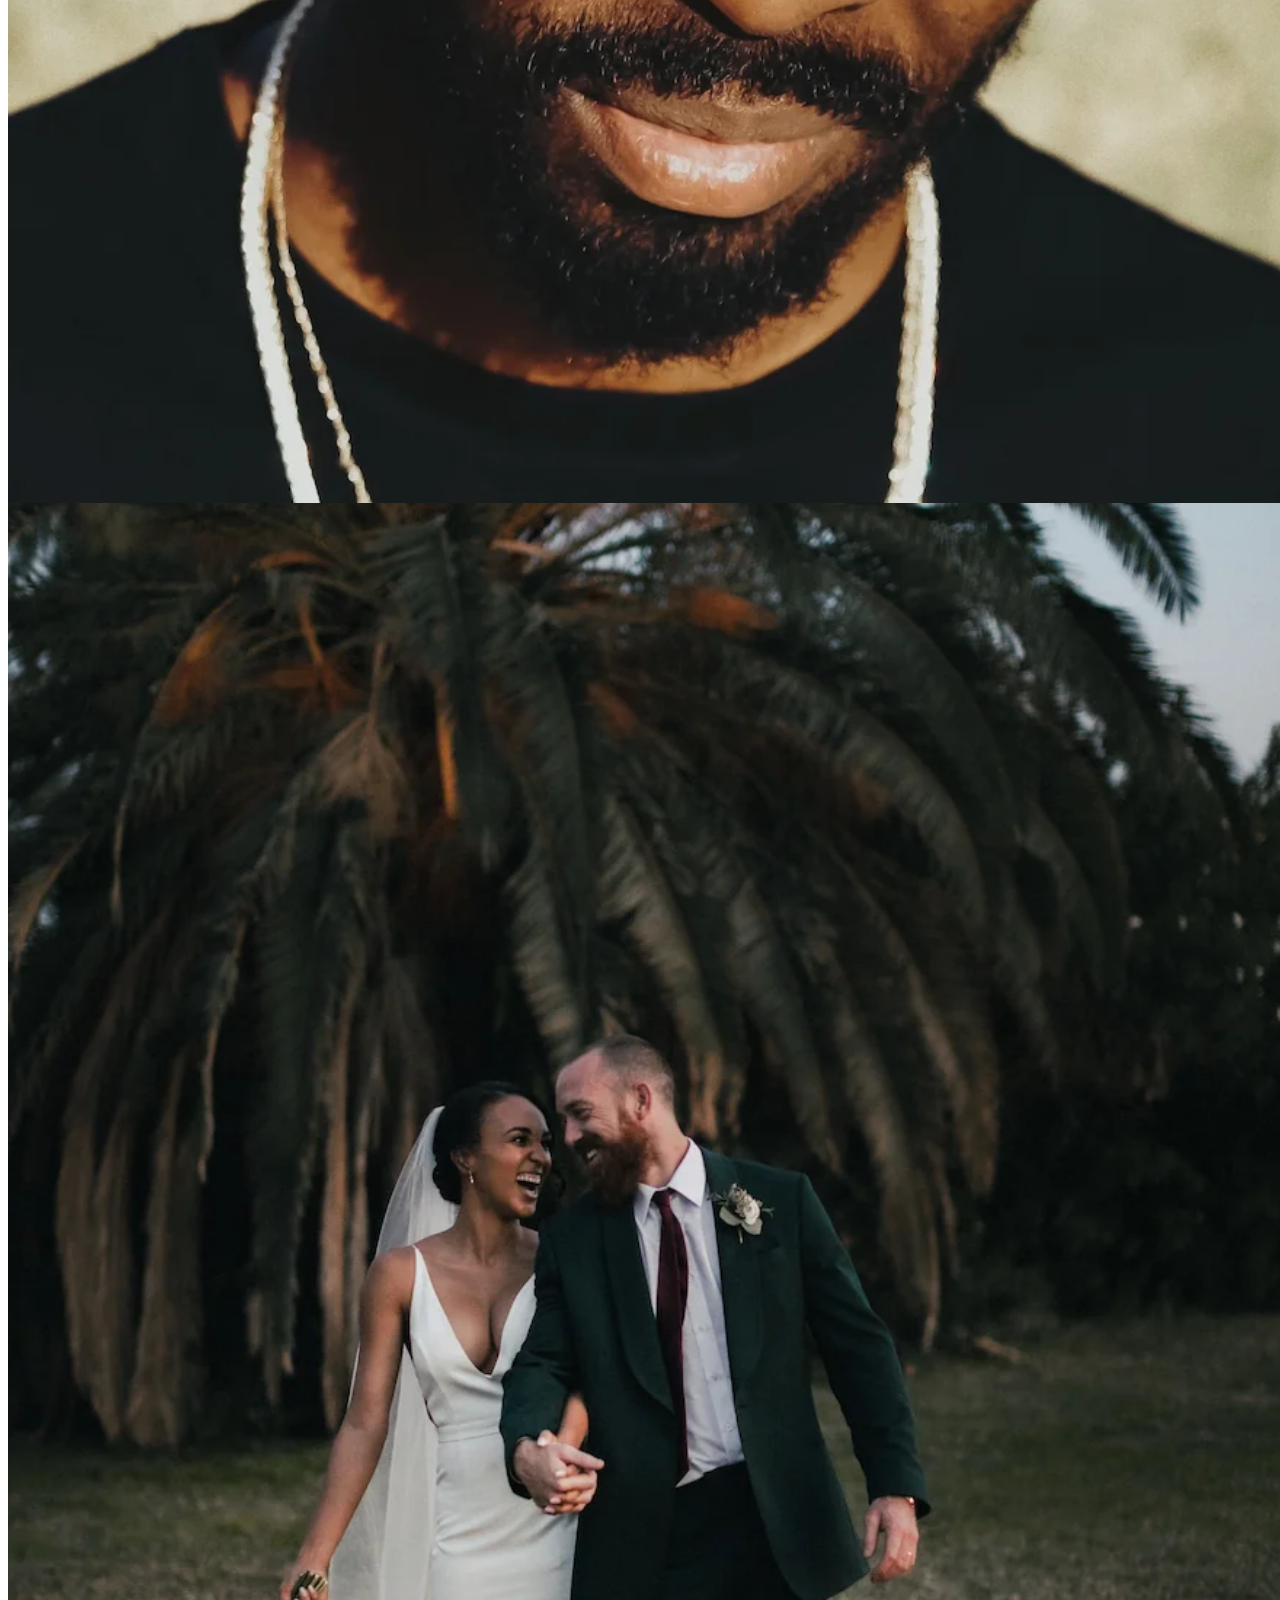
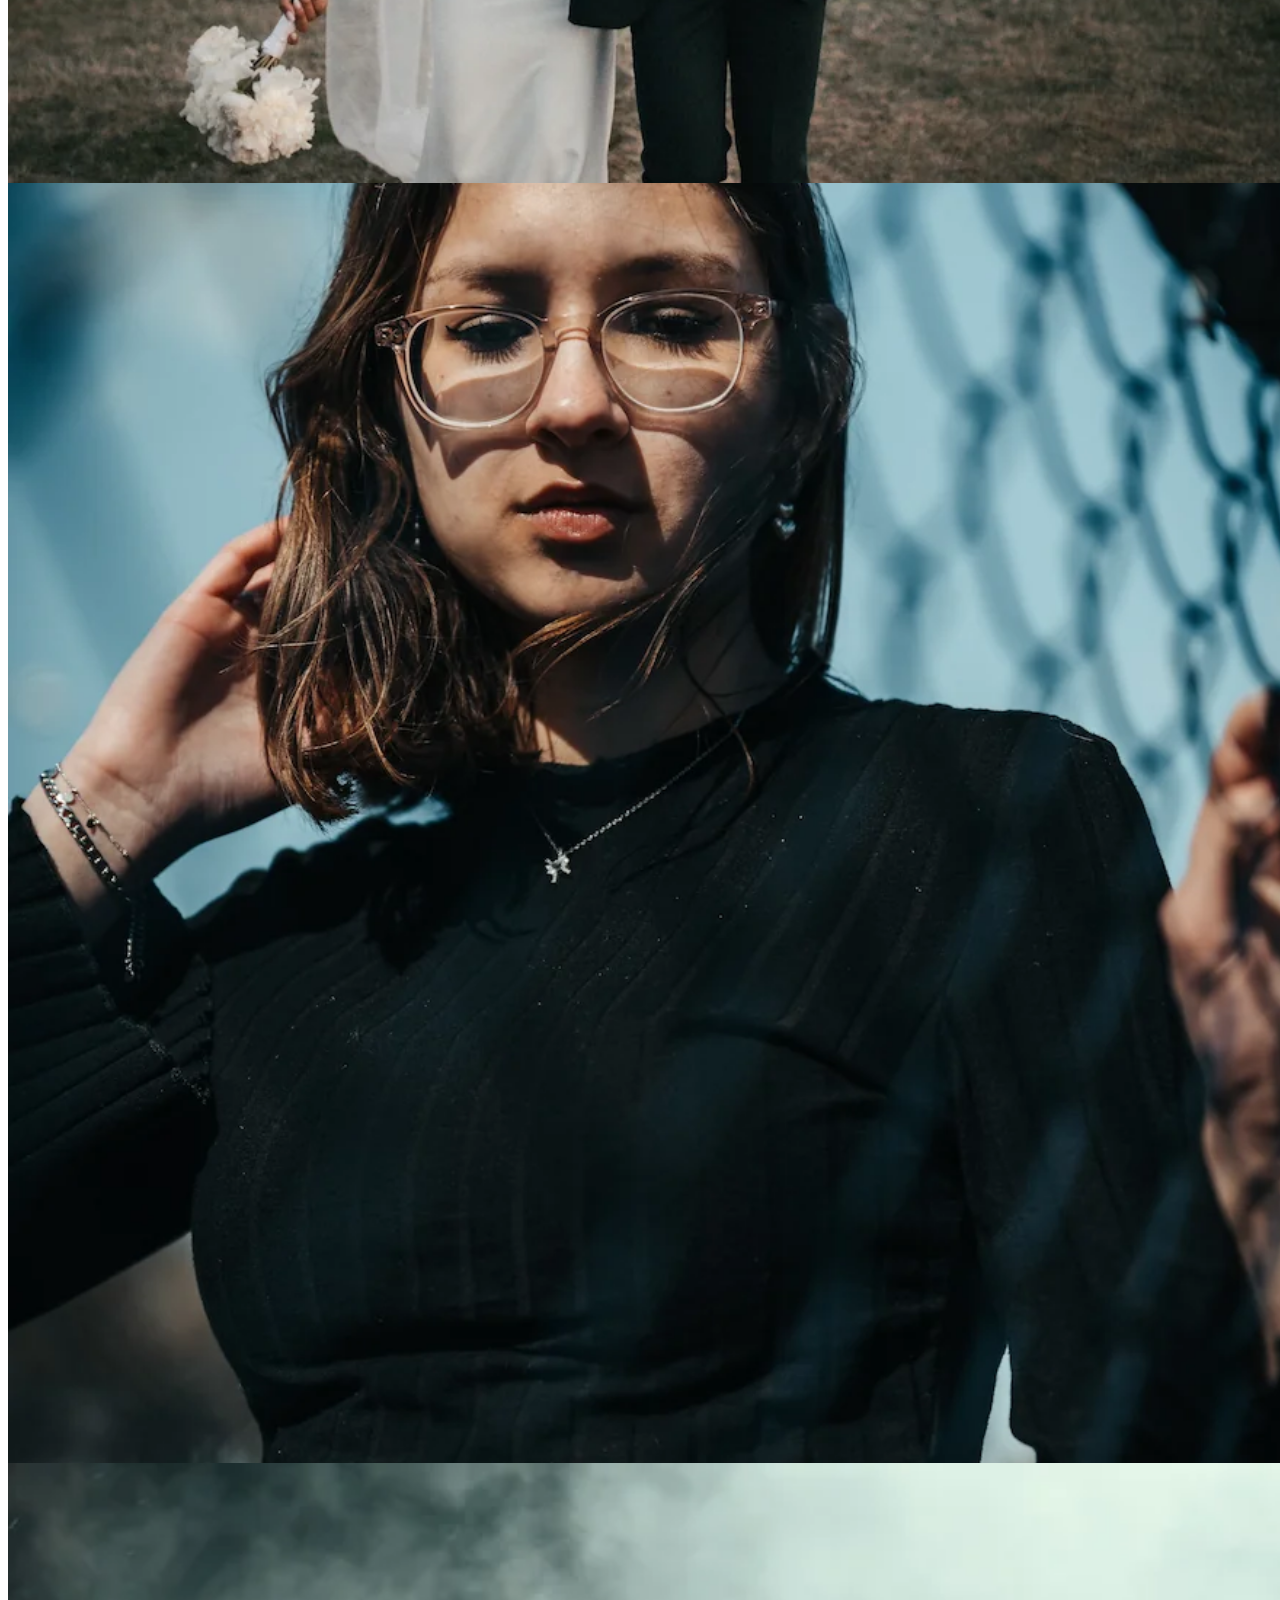
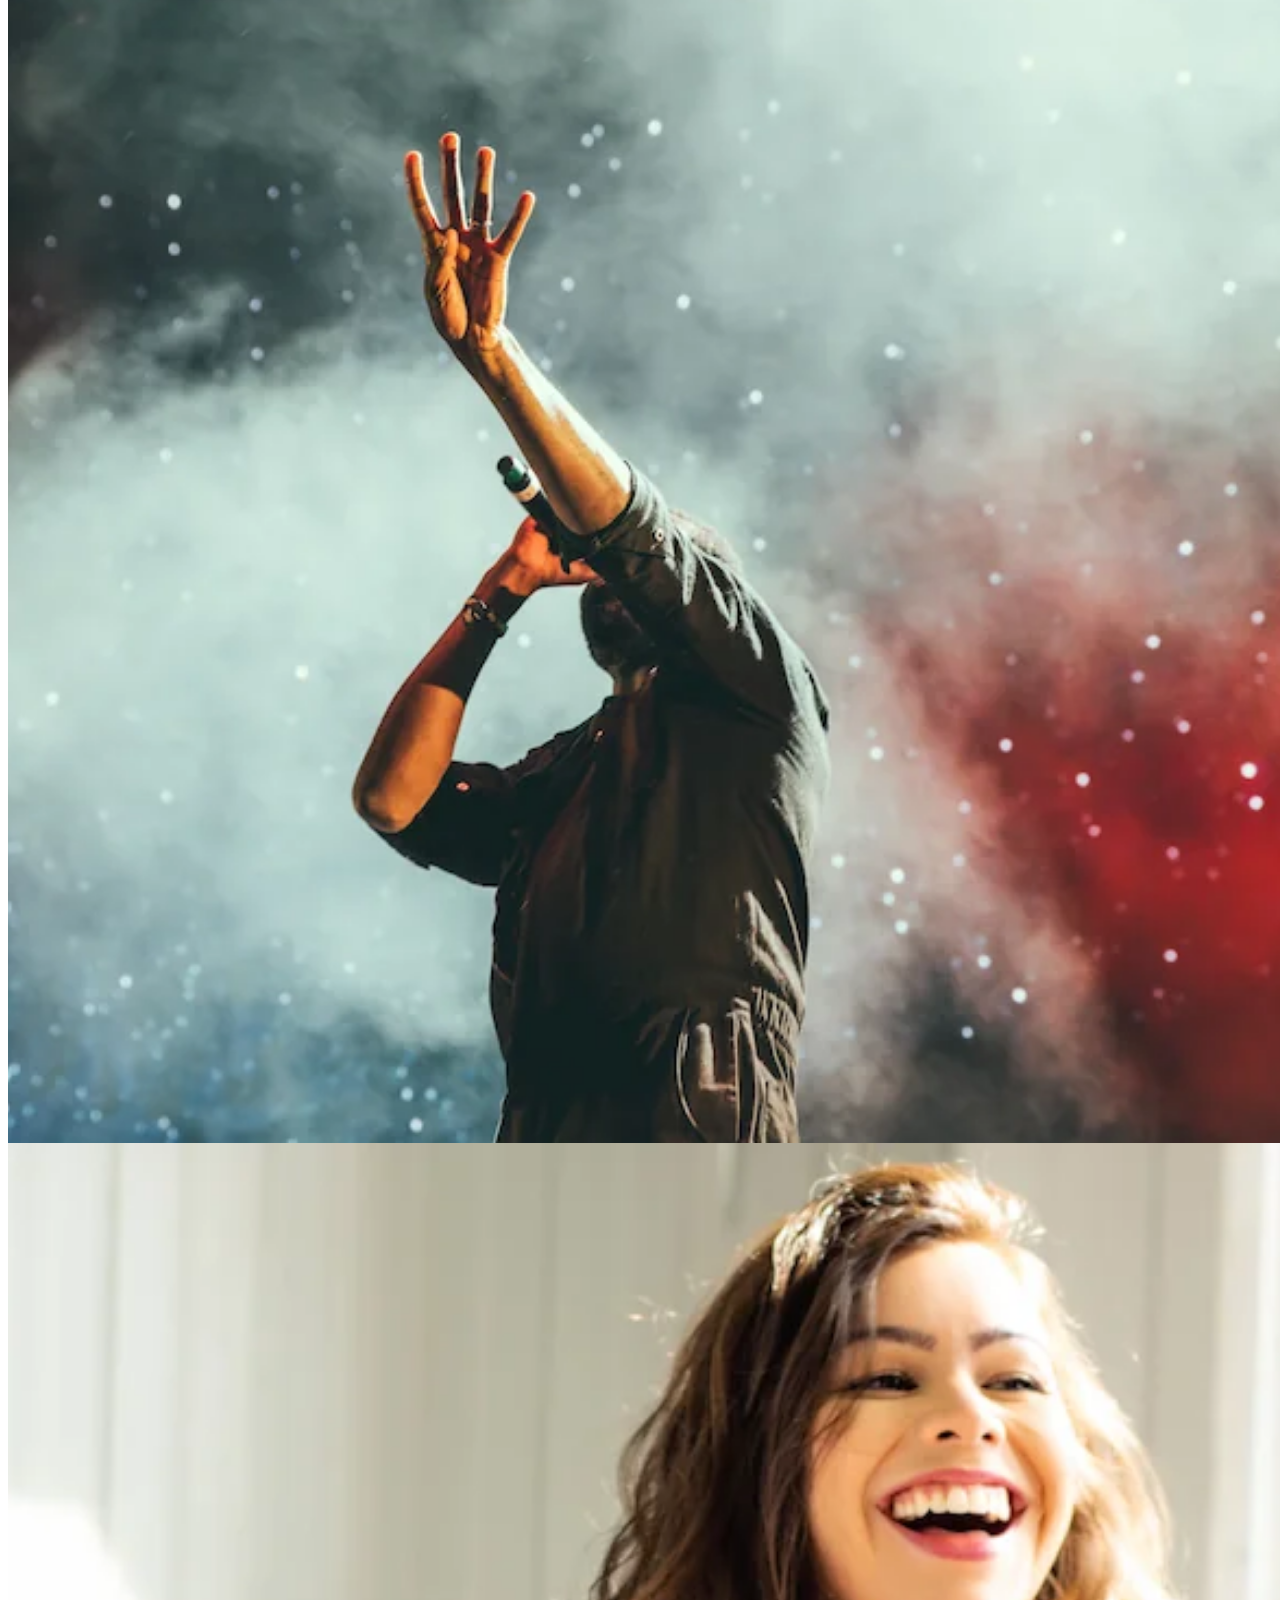
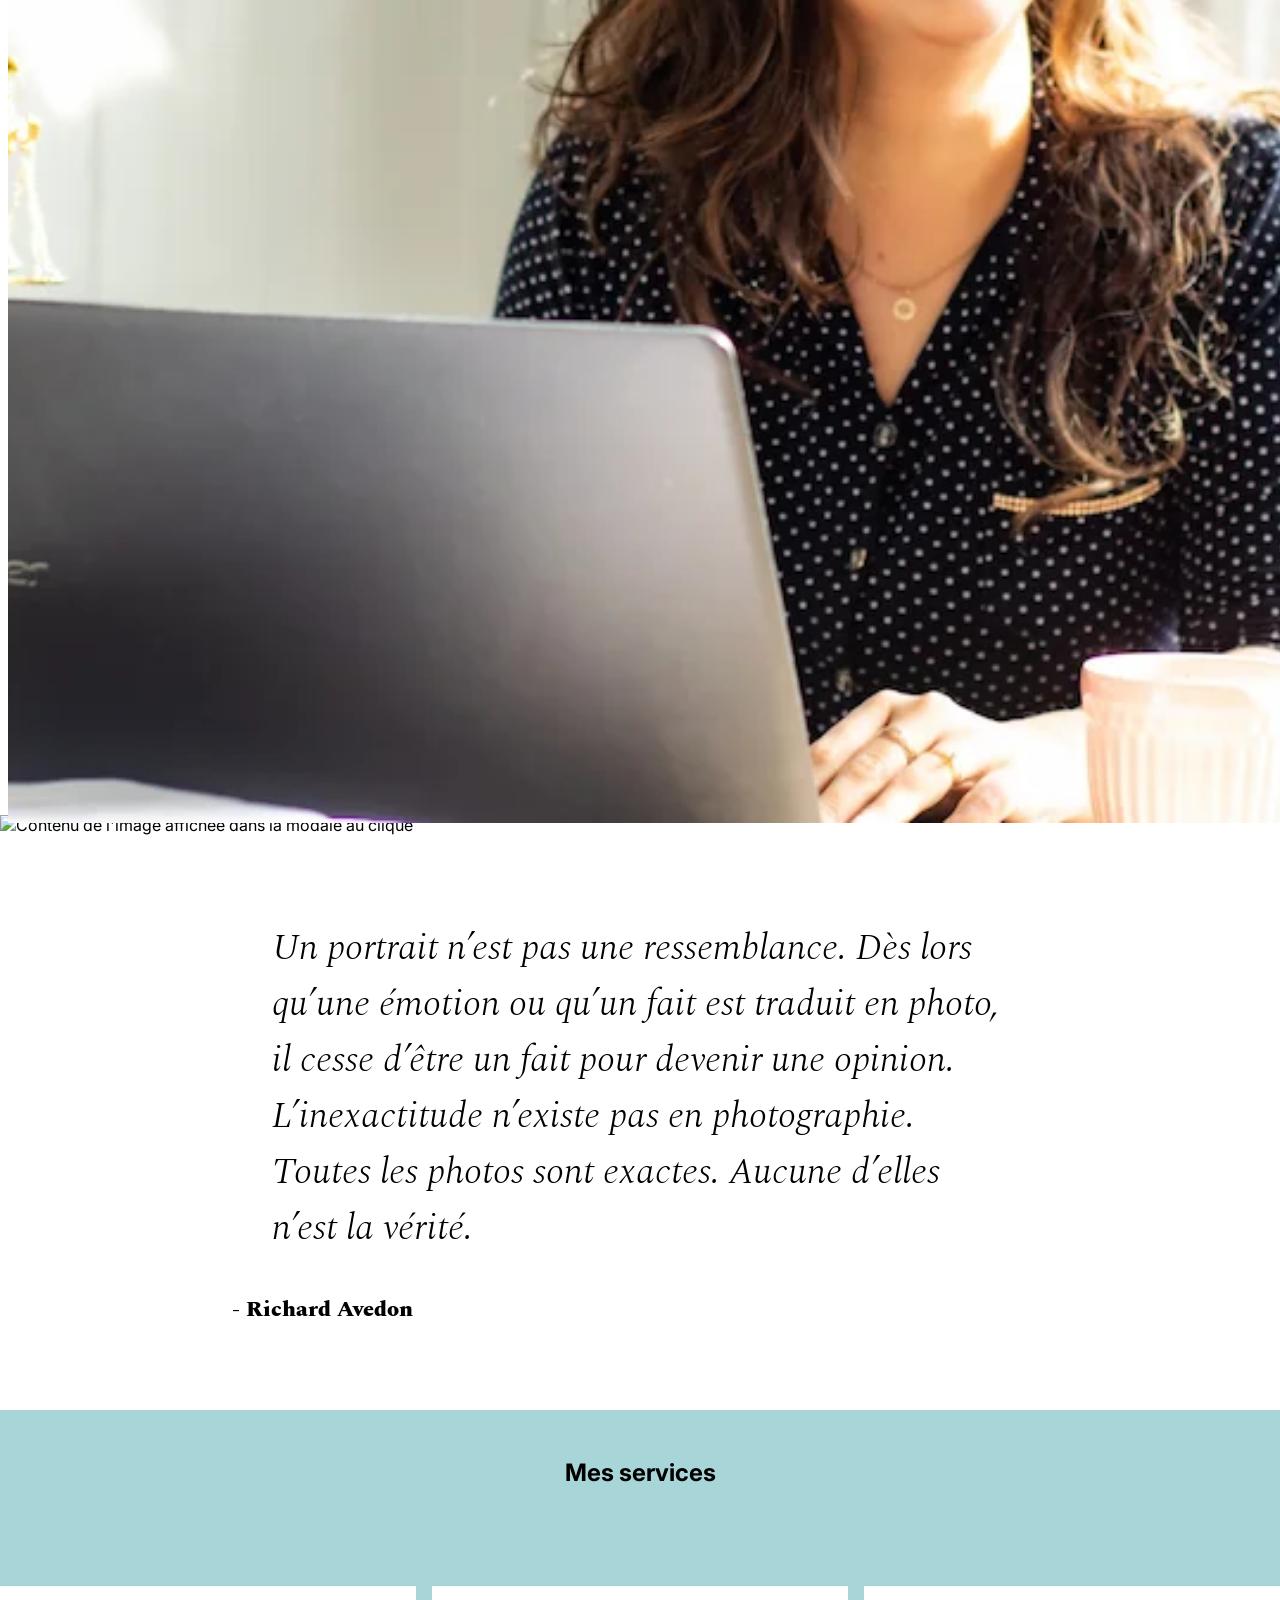
==== commit ce292c64: "refactor: ajout sameAs et email dans Schema.org" ====
--- a/index.html
+++ b/index.html
@@ -2,6 +2,34 @@
 <html lang="fr">
   <head>
     <meta charset="UTF-8" />
+
+    <!-- OpenGraph: aperçu sur Facebook, LinkedIn, WhatsApp -->
+    <meta
+      property="og:title"
+      content="Nina Carducci, Photographe professionnelle à Bordeaux"
+    />
+    <meta
+      property="og:description"
+      content="Photographe professionnelle à Bordeaux, spécialisée dans les portraits, mariages et événements d'entreprise. Contactez Nina pour capturer vos moments précieux."
+    />
+    <meta property="og:type" content="website" />
+    <meta property="og:url" content="https://nina-carducci.github.io" />
+    <meta
+      property="og:image"
+      content="https://nina-carducci.github.io/assets/images/slider/ryoji-iwata-wUZjnOv7t0g-unsplash.webp"
+    />
+
+    <!-- Twitter Cards: aperçu sur X (Twitter) -->
+    <meta name="twitter:card" content="summary_large_image" />
+    <meta
+      name="twitter:title"
+      content="Nina Carducci, Photographe professionnelle à Bordeaux"
+    />
+    <meta
+      name="twitter:description"
+      content="Photographe professionnelle à Bordeaux, spécialisée dans les portraits, mariages et événements d'entreprise. Contactez Nina pour capturer vos moments précieux."
+    />
+
     <meta name="viewport" content="width=device-width, initial-scale=1.0" />
     <link rel="stylesheet" href="./assets/bootstrap/bootstrap.css" />
     <link rel="stylesheet" href="./assets/style.css" />
@@ -16,6 +44,24 @@
       name="description"
       content="Photographe professionnelle à Bordeaux, spécialisée dans les portraits, mariages et événements d'entreprise. Contactez Nina pour capturer vos moments précieux."
     />
+    <script type="application/ld+json">
+      {
+        "@context": "https://schema.org",
+        "@type": "LocalBusiness",
+        "name": "Nina Carducci",
+        "telephone": "+33 5 56 67 78 89",
+        "email": "nina.carducci@gmail.com",
+        "sameAs": "https://www.instagram.com/ninacarducci.photo/?hl=fr",
+        "openingHours": "Mo-Fr 10:00-19:00",
+        "address": {
+          "@type": "PostalAddress",
+          "streetAddress": "68 avenue Alsace-Lorraine",
+          "postalCode": "33200",
+          "addressLocality": "Bordeaux",
+          "addressCountry": "France"
+        }
+      }
+    </script>
   </head>
   <body>
     <header>
--- a/assets/style.css
+++ b/assets/style.css
@@ -6,11 +6,13 @@
   font-family: "Inter";
   font-style: normal;
 }
-.top-header {
-  background-color: white;
+header {
   position: sticky;
   top: 0;
   z-index: 1000;
+}
+.top-header {
+  background-color: white;
   display: flex;
   justify-content: space-between;
   padding-inline: 100px;
@@ -36,10 +38,6 @@
 .nav a {
   text-decoration: none;
   color: #000;
-}
-
-.social-link img {
-  width: 20px;
 }
 
 #about {
@@ -94,9 +92,6 @@
   font-size: 14px;
 }
 
-#gallery {
-  /*	min-height: 100vh; */
-}
 .title {
   text-align: center;
   padding-block: 2em;
@@ -106,12 +101,13 @@
 }
 .nav-pills .nav-link.active,
 .nav-pills .show > .nav-link {
-  color: #fff;
+  color: #000;
   background-color: #beb45a;
   border-radius: 0;
 }
 .nav-pills .nav-link {
   color: #000;
+  cursor: pointer;
 }
 .item-column {
   position: relative;
@@ -129,6 +125,7 @@
   height: 100%;
   object-fit: cover;
   padding: 0.5em;
+  cursor: pointer;
 }
 .mg-prev,
 .mg-next {
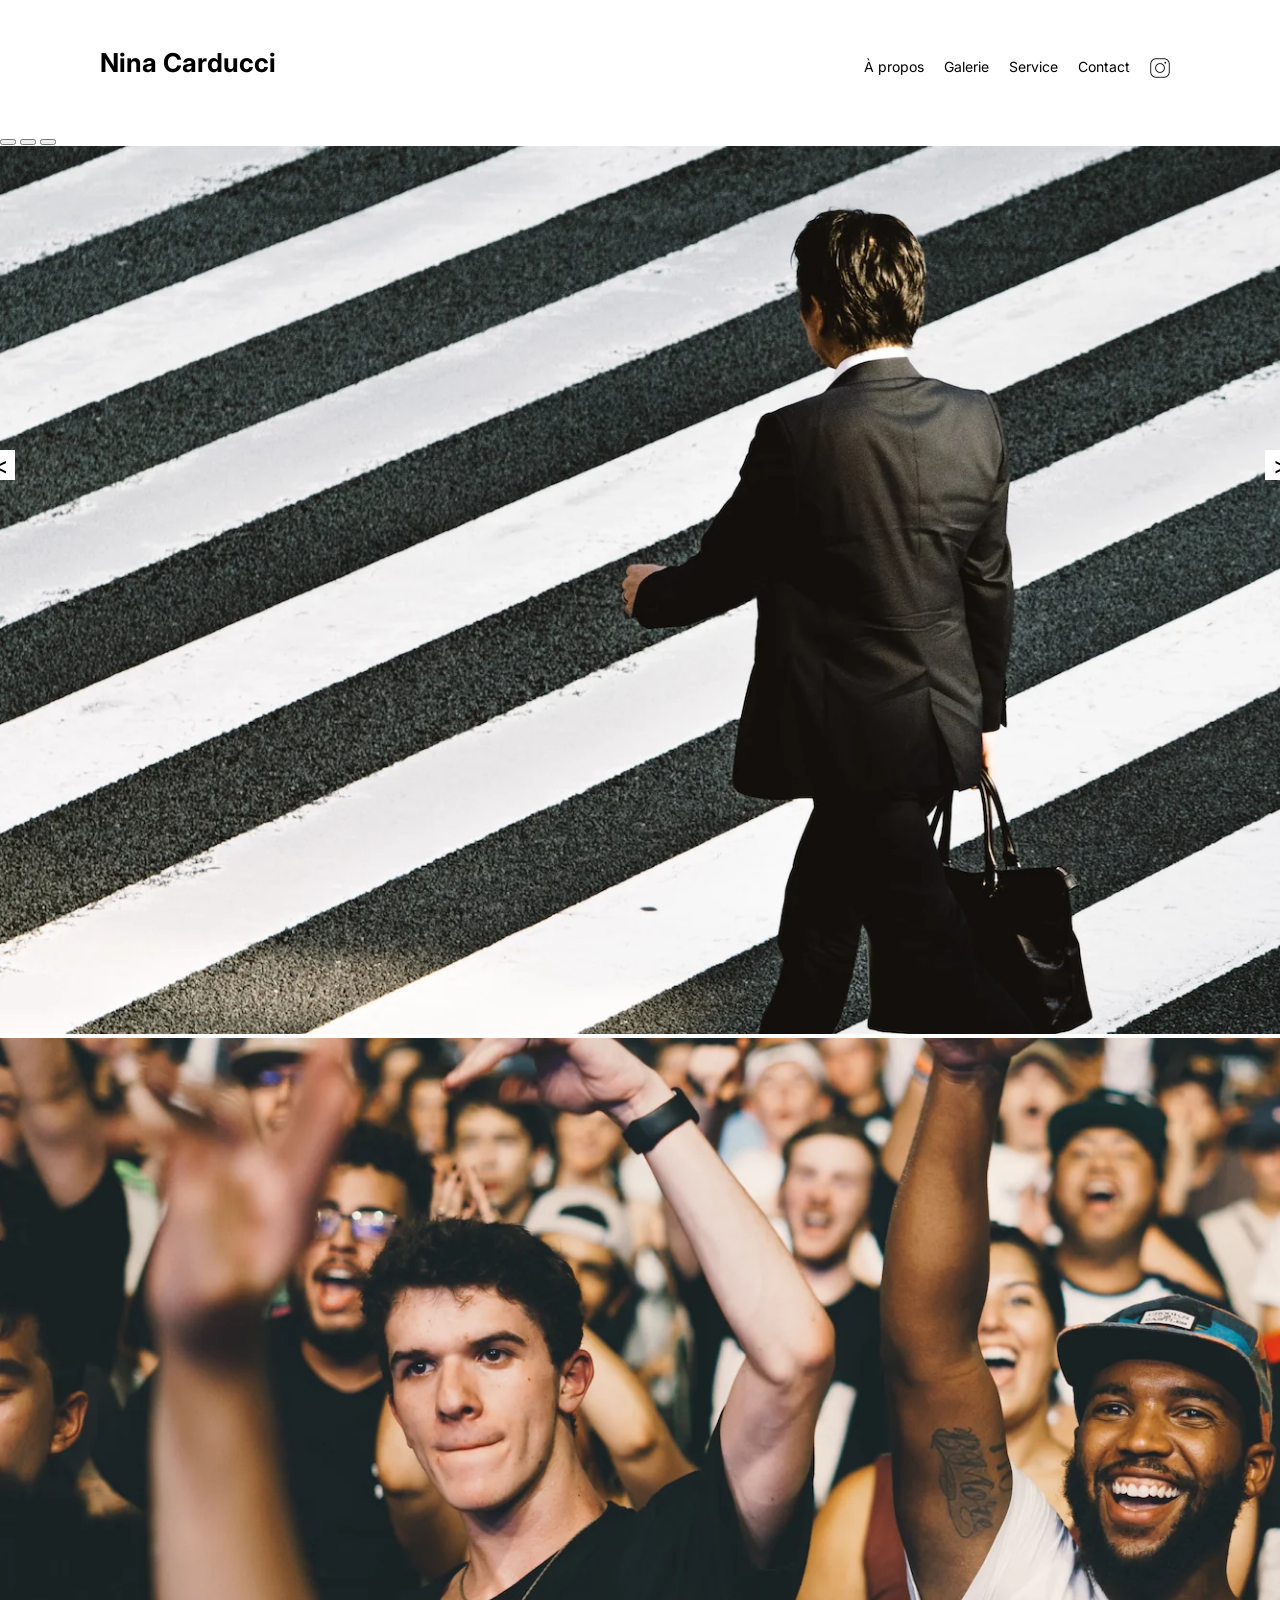
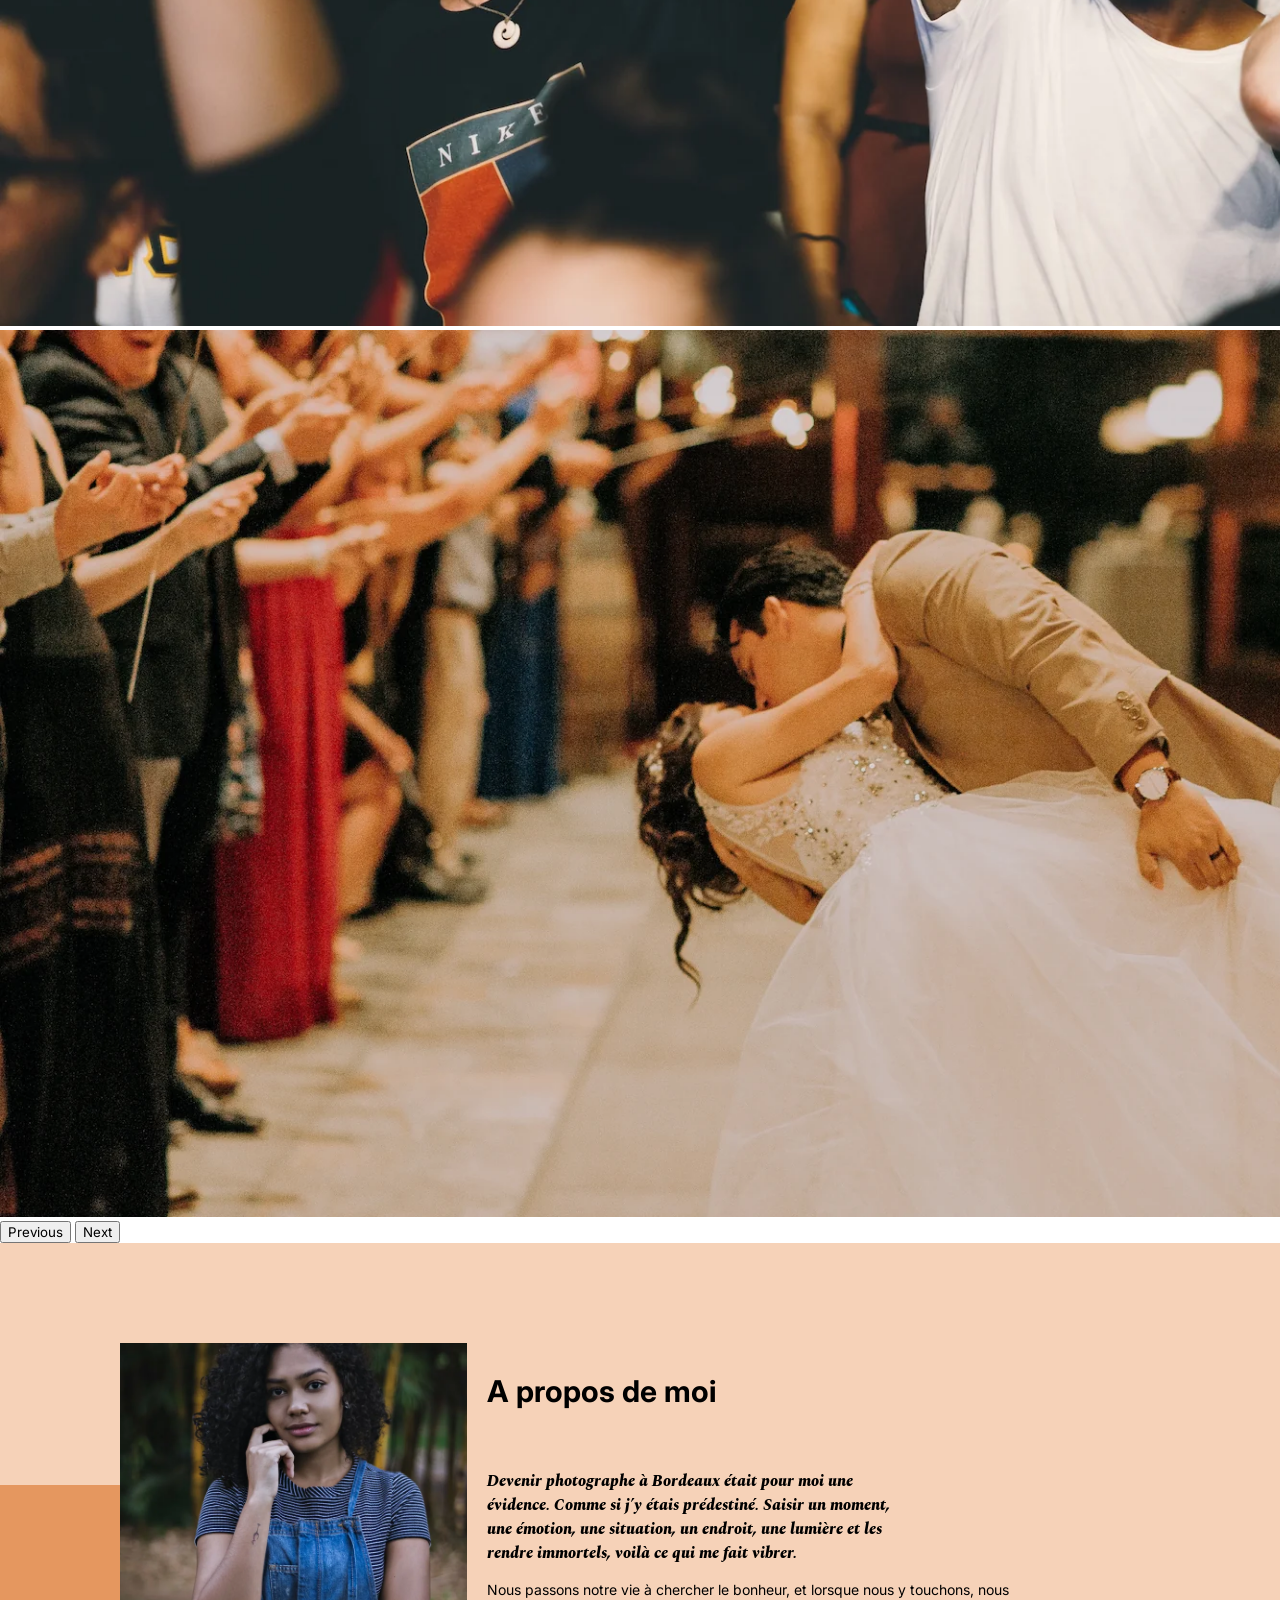
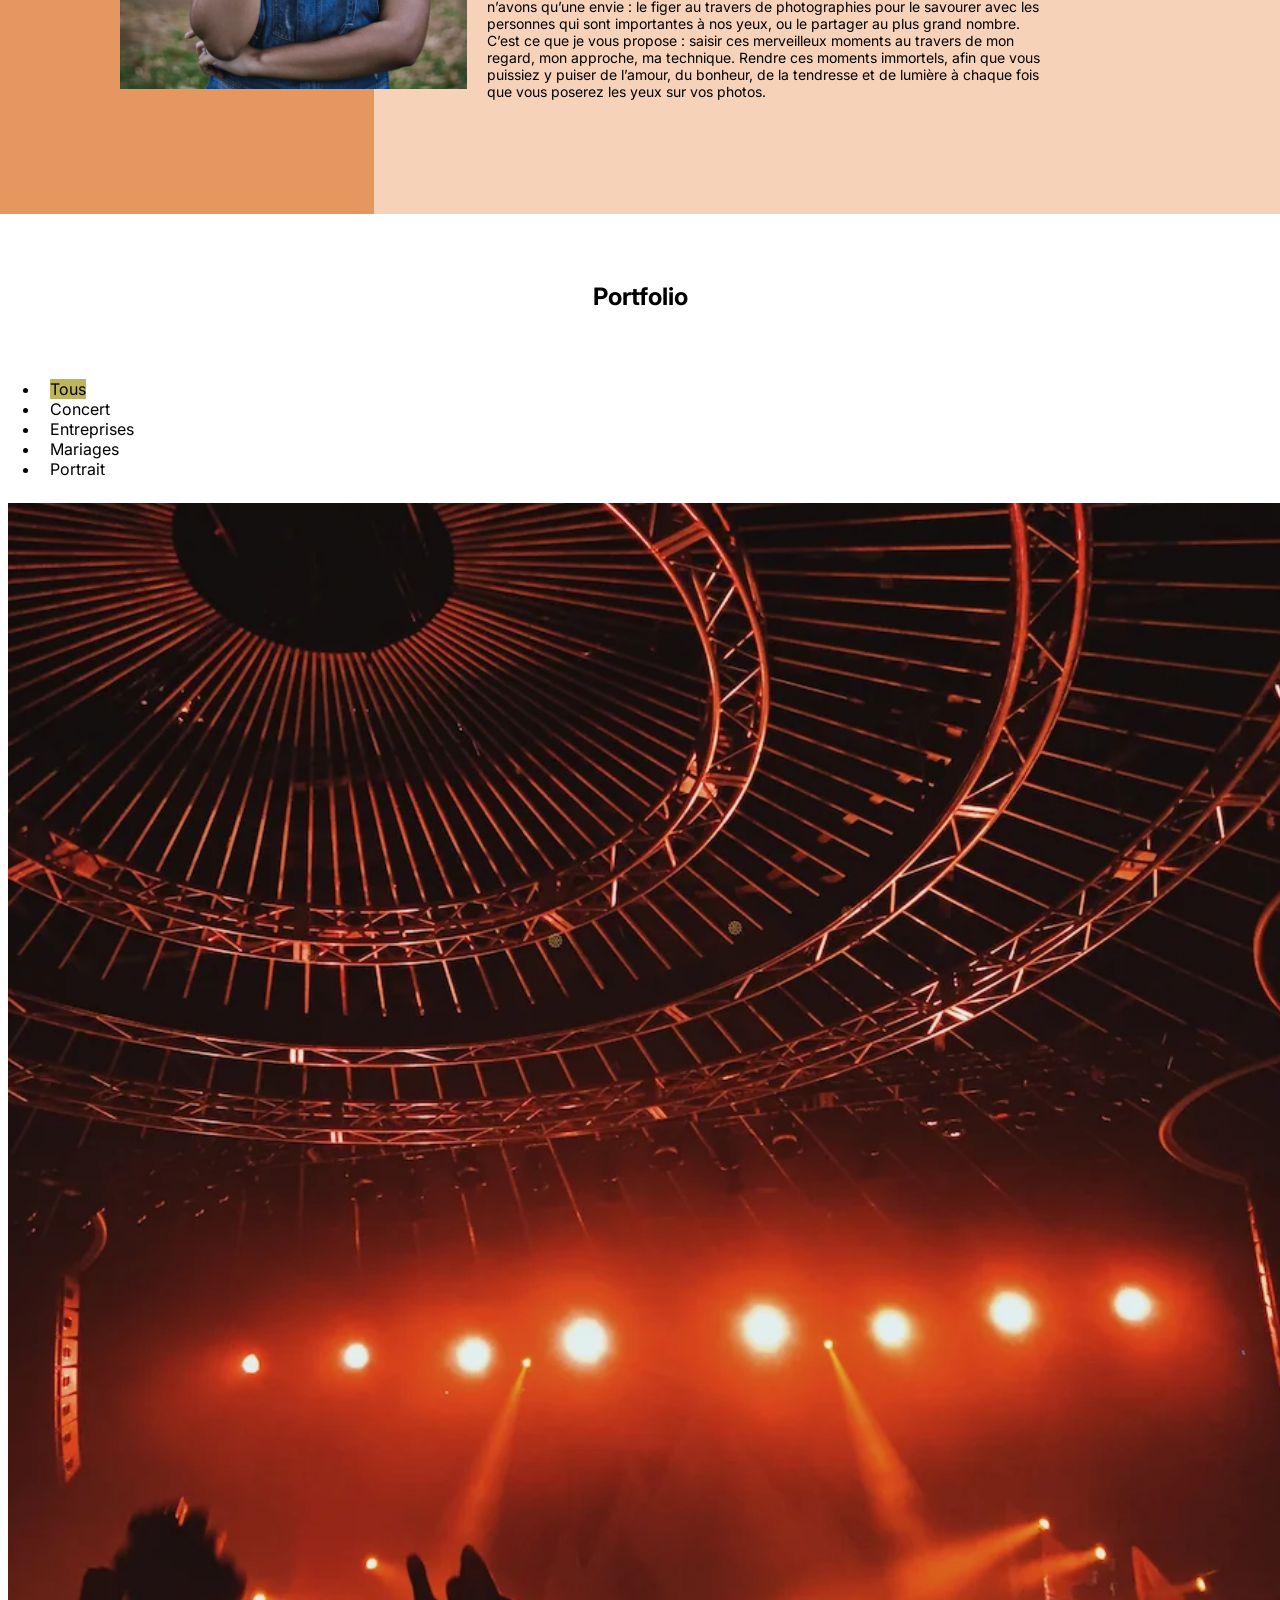
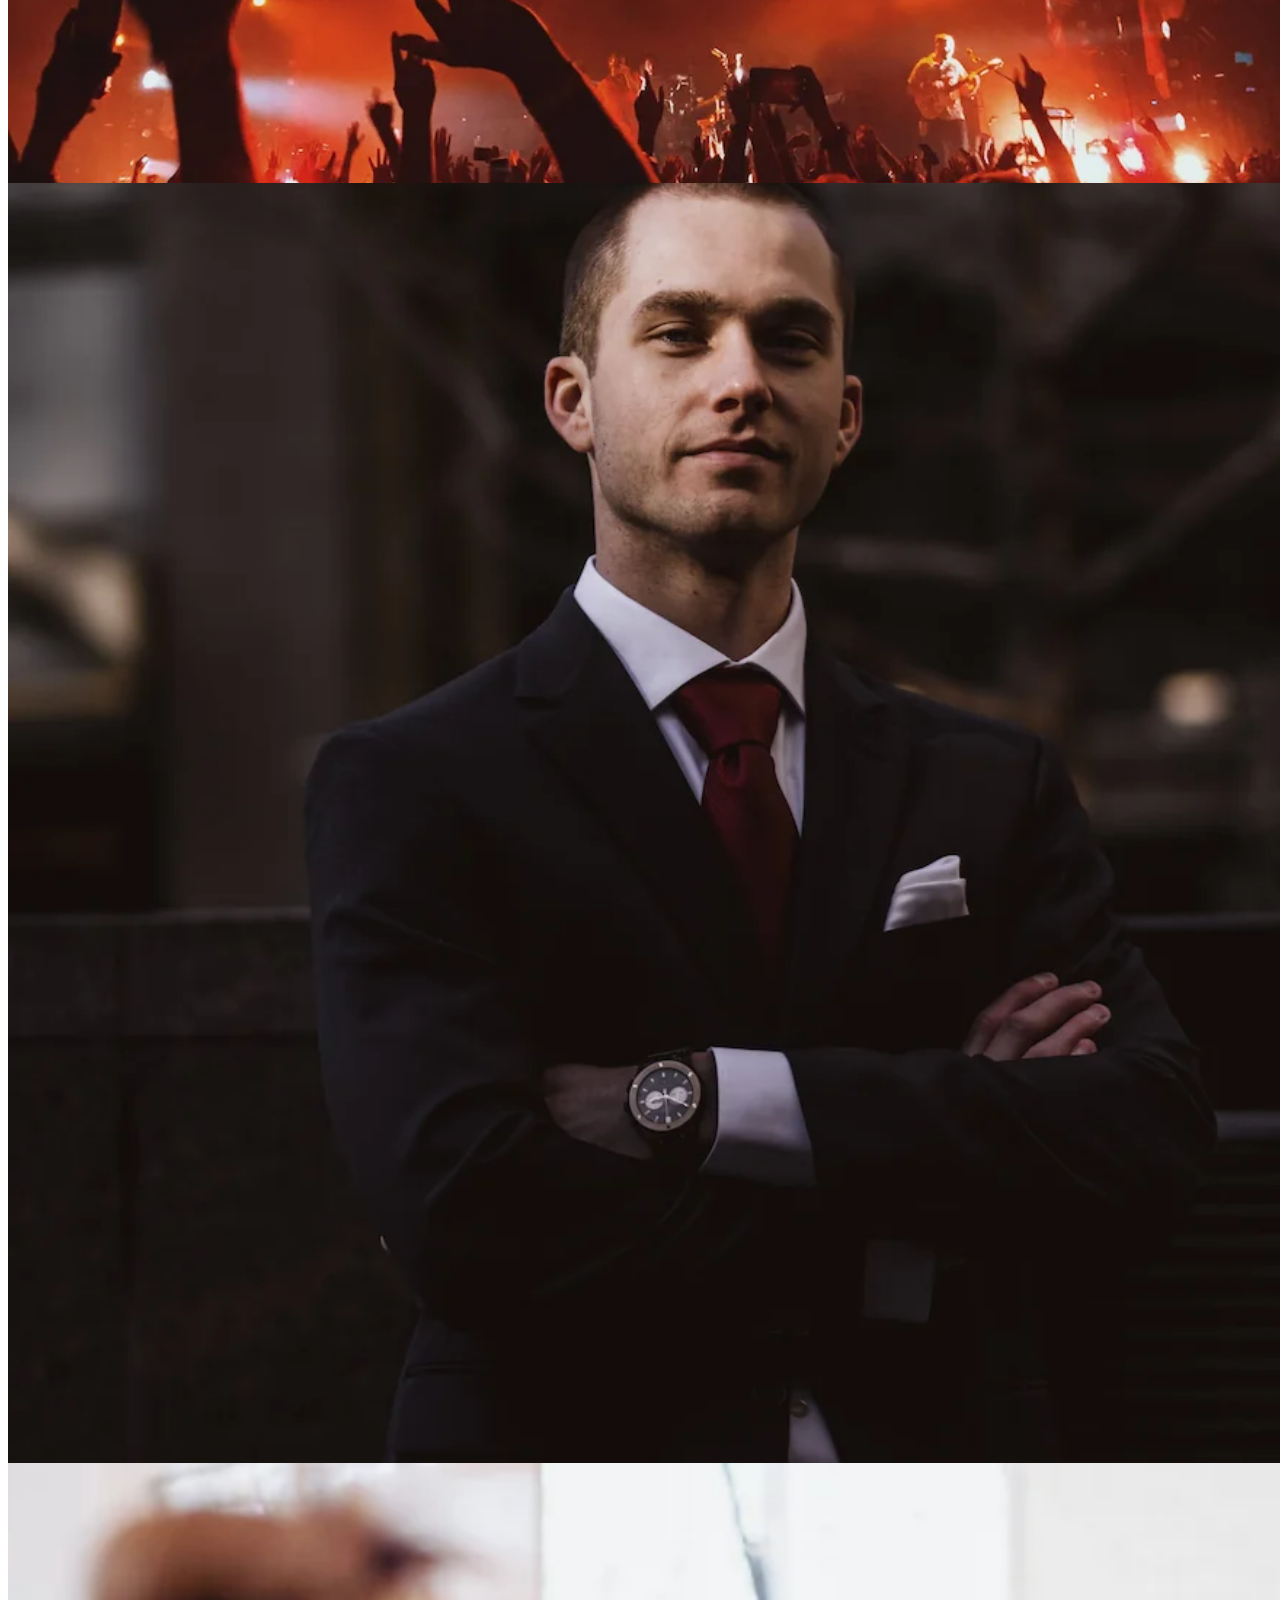
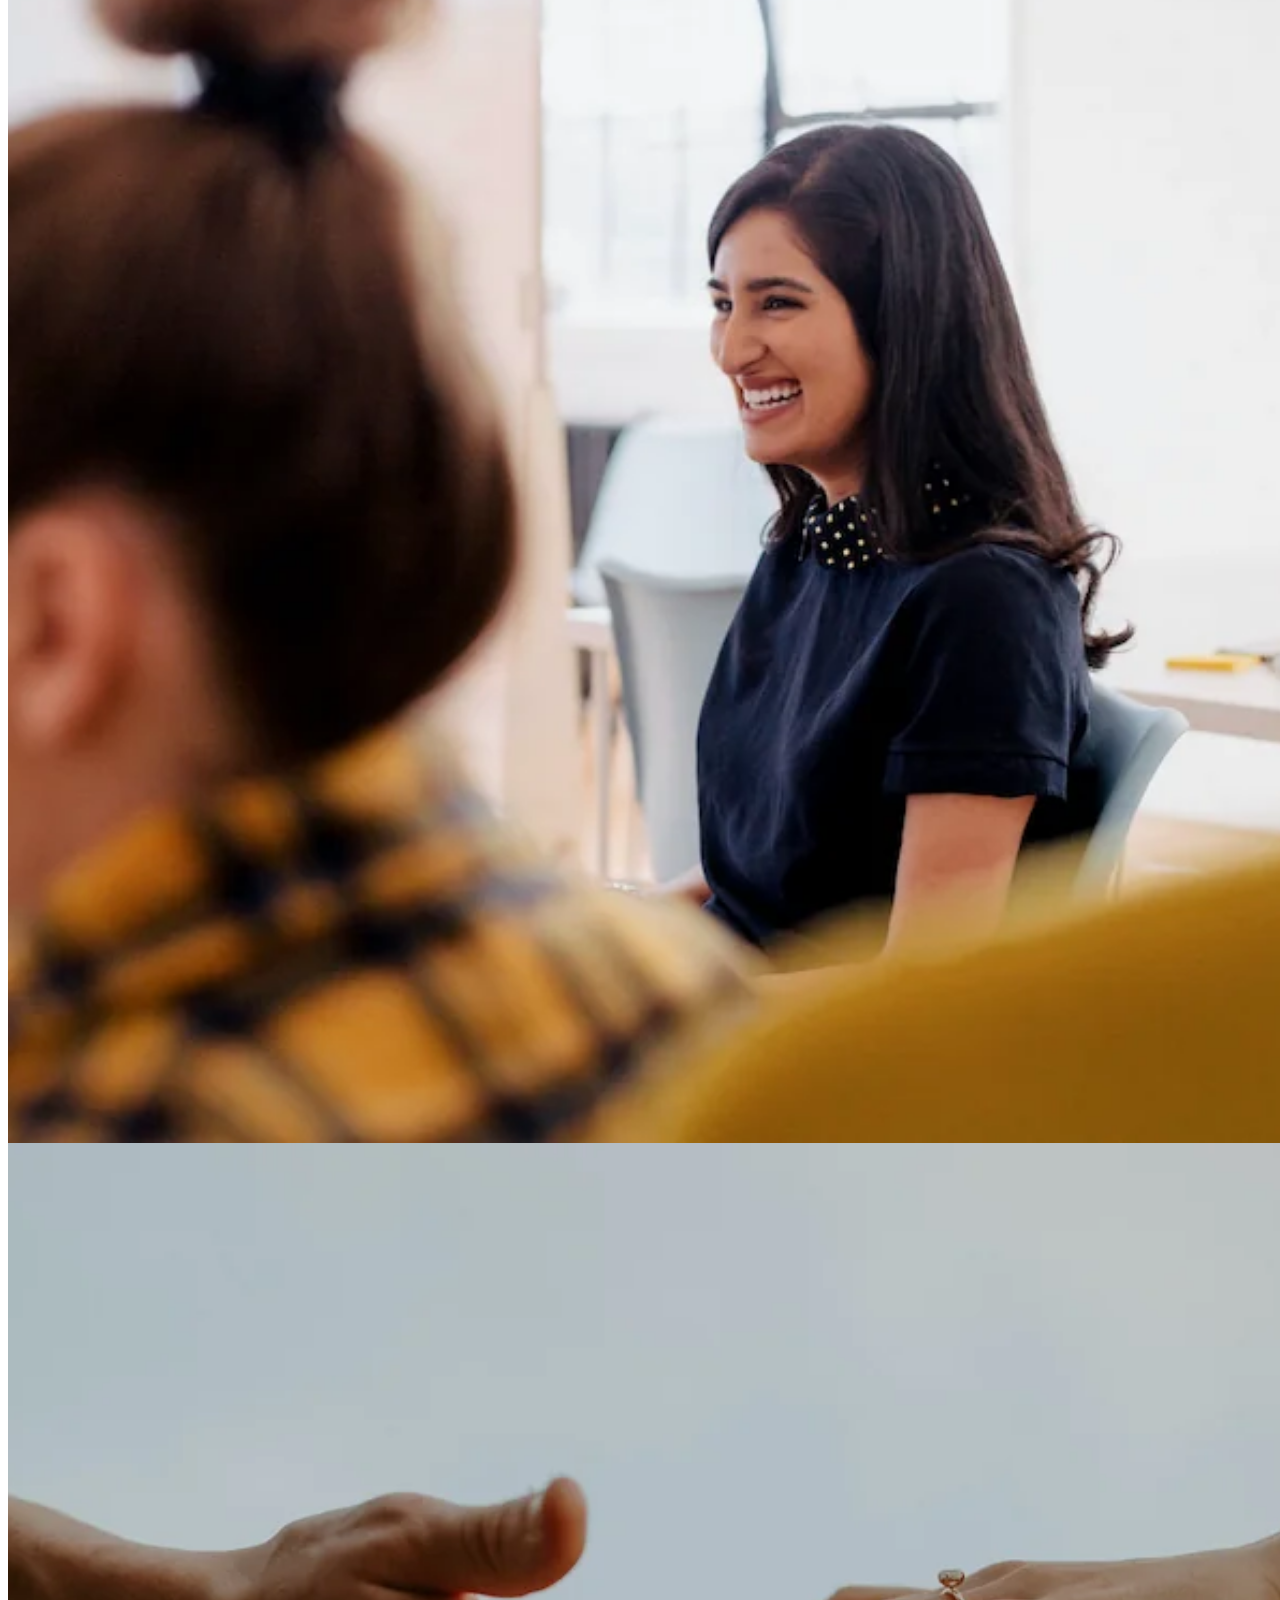
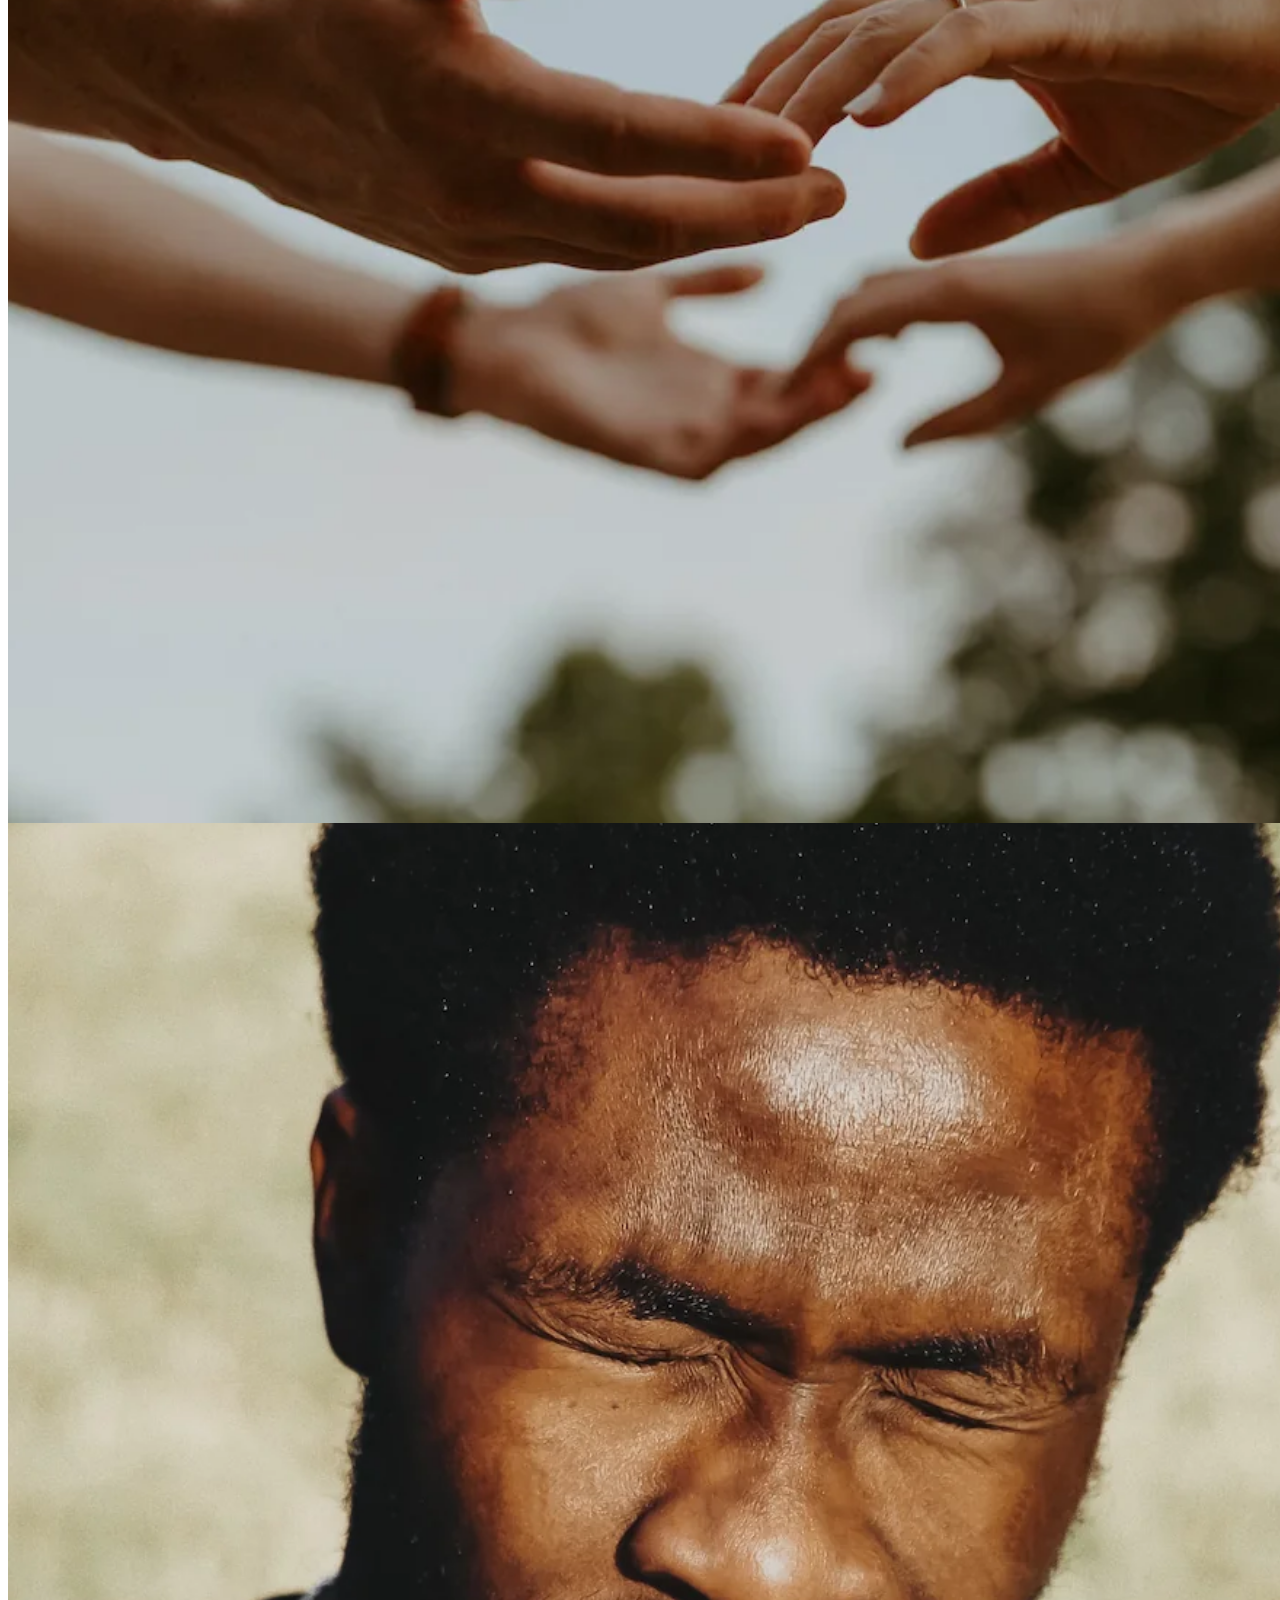
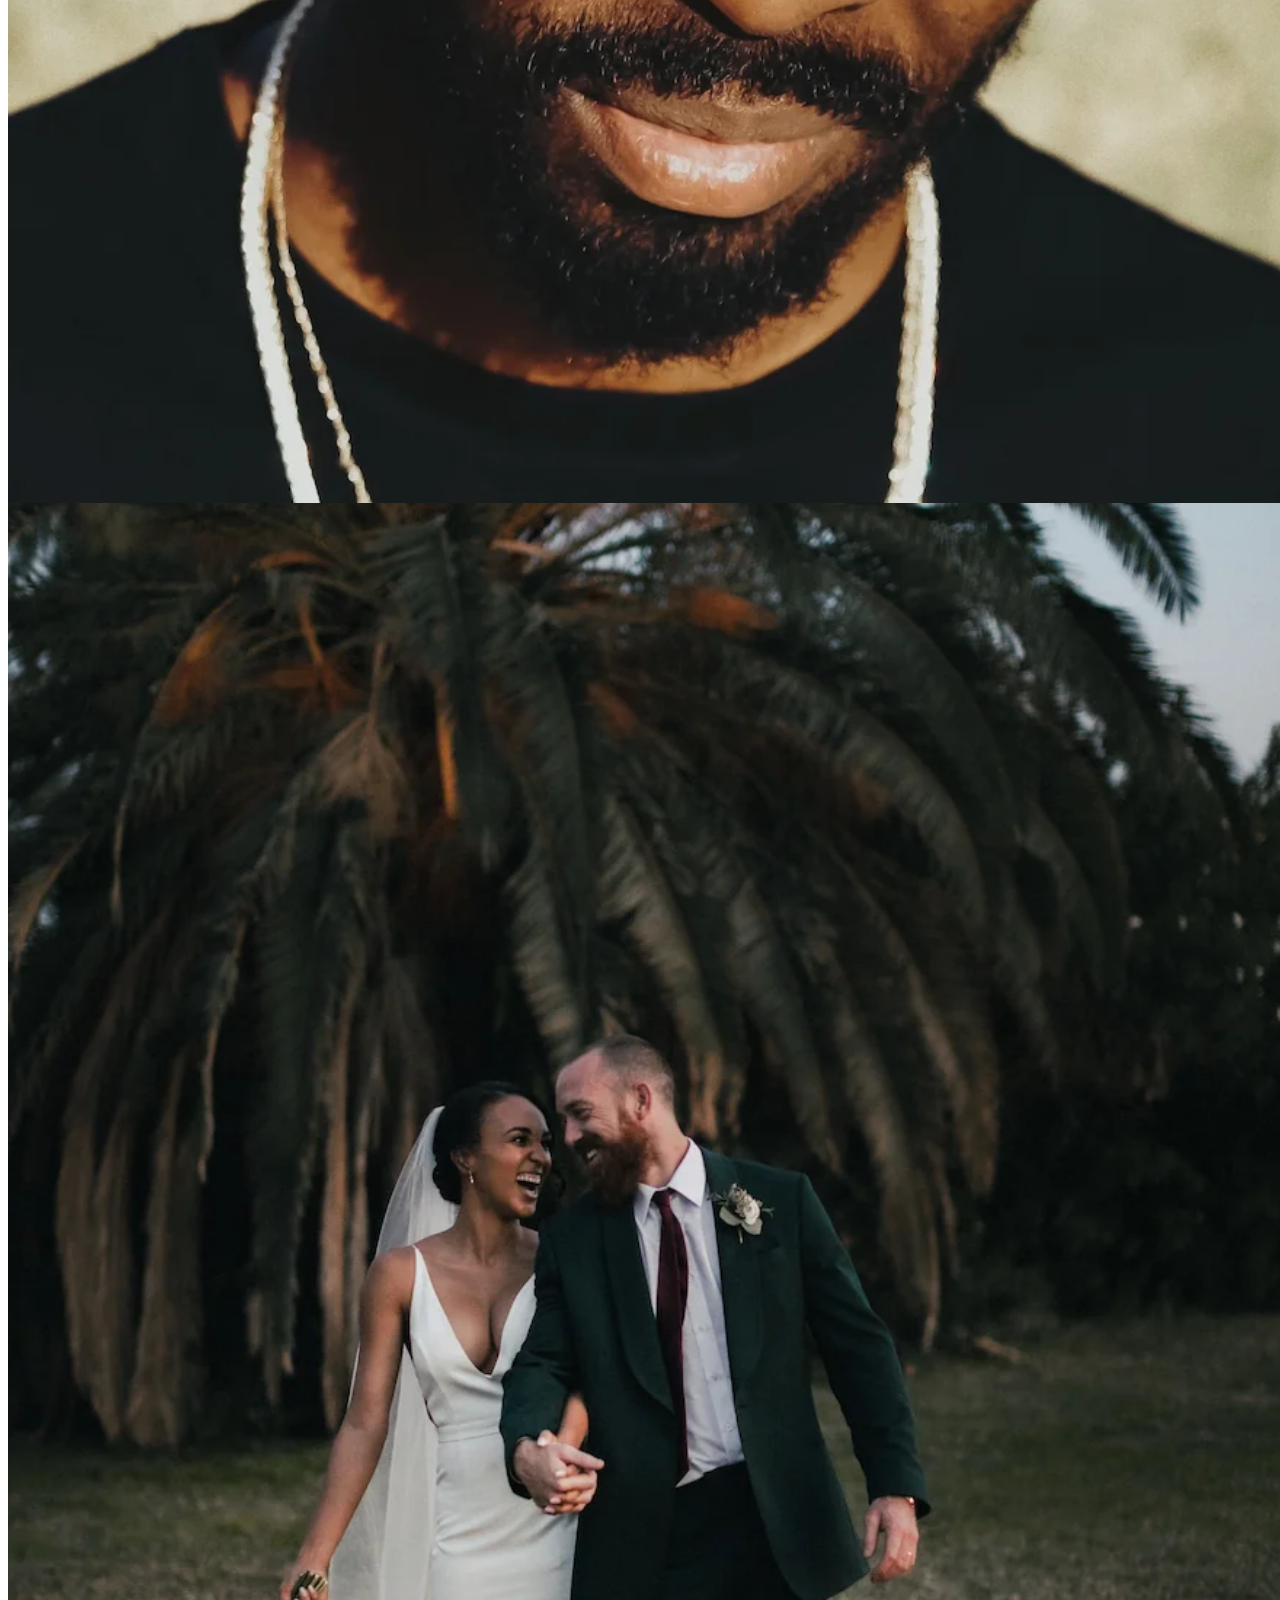
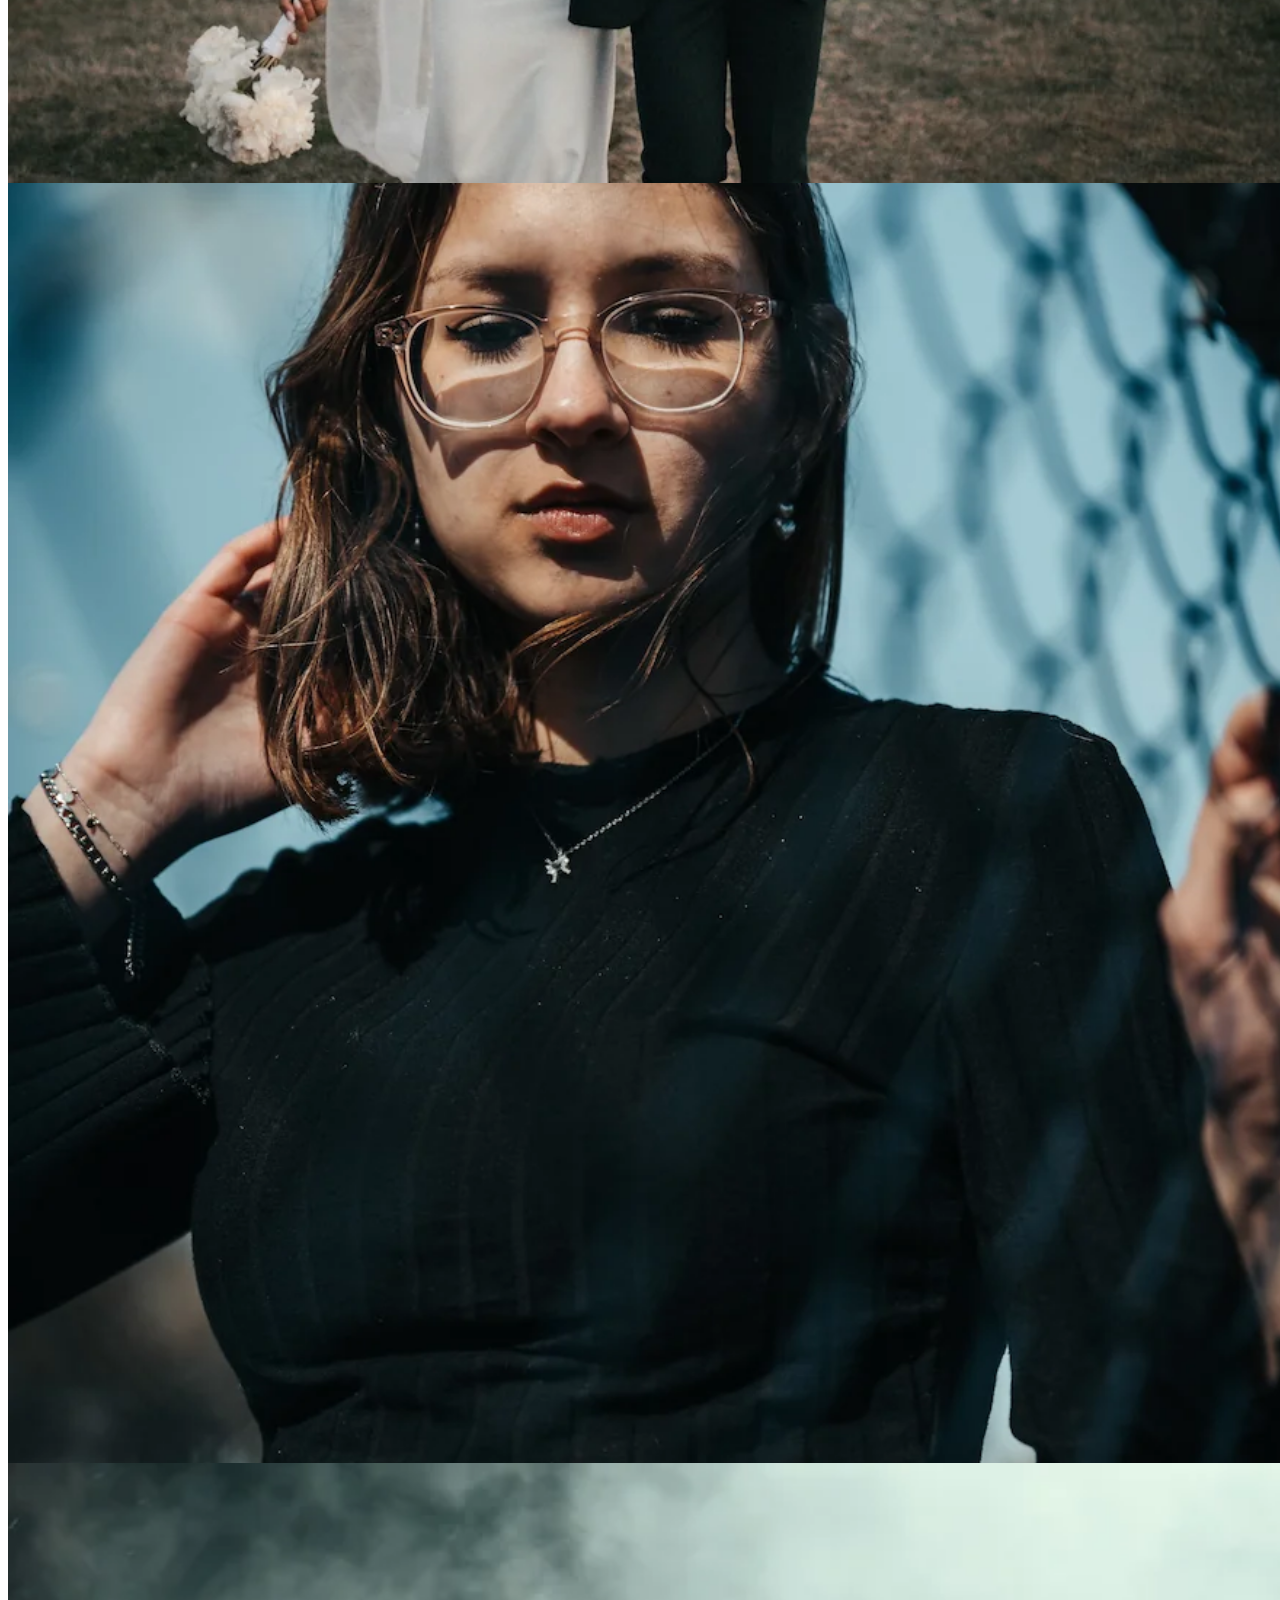
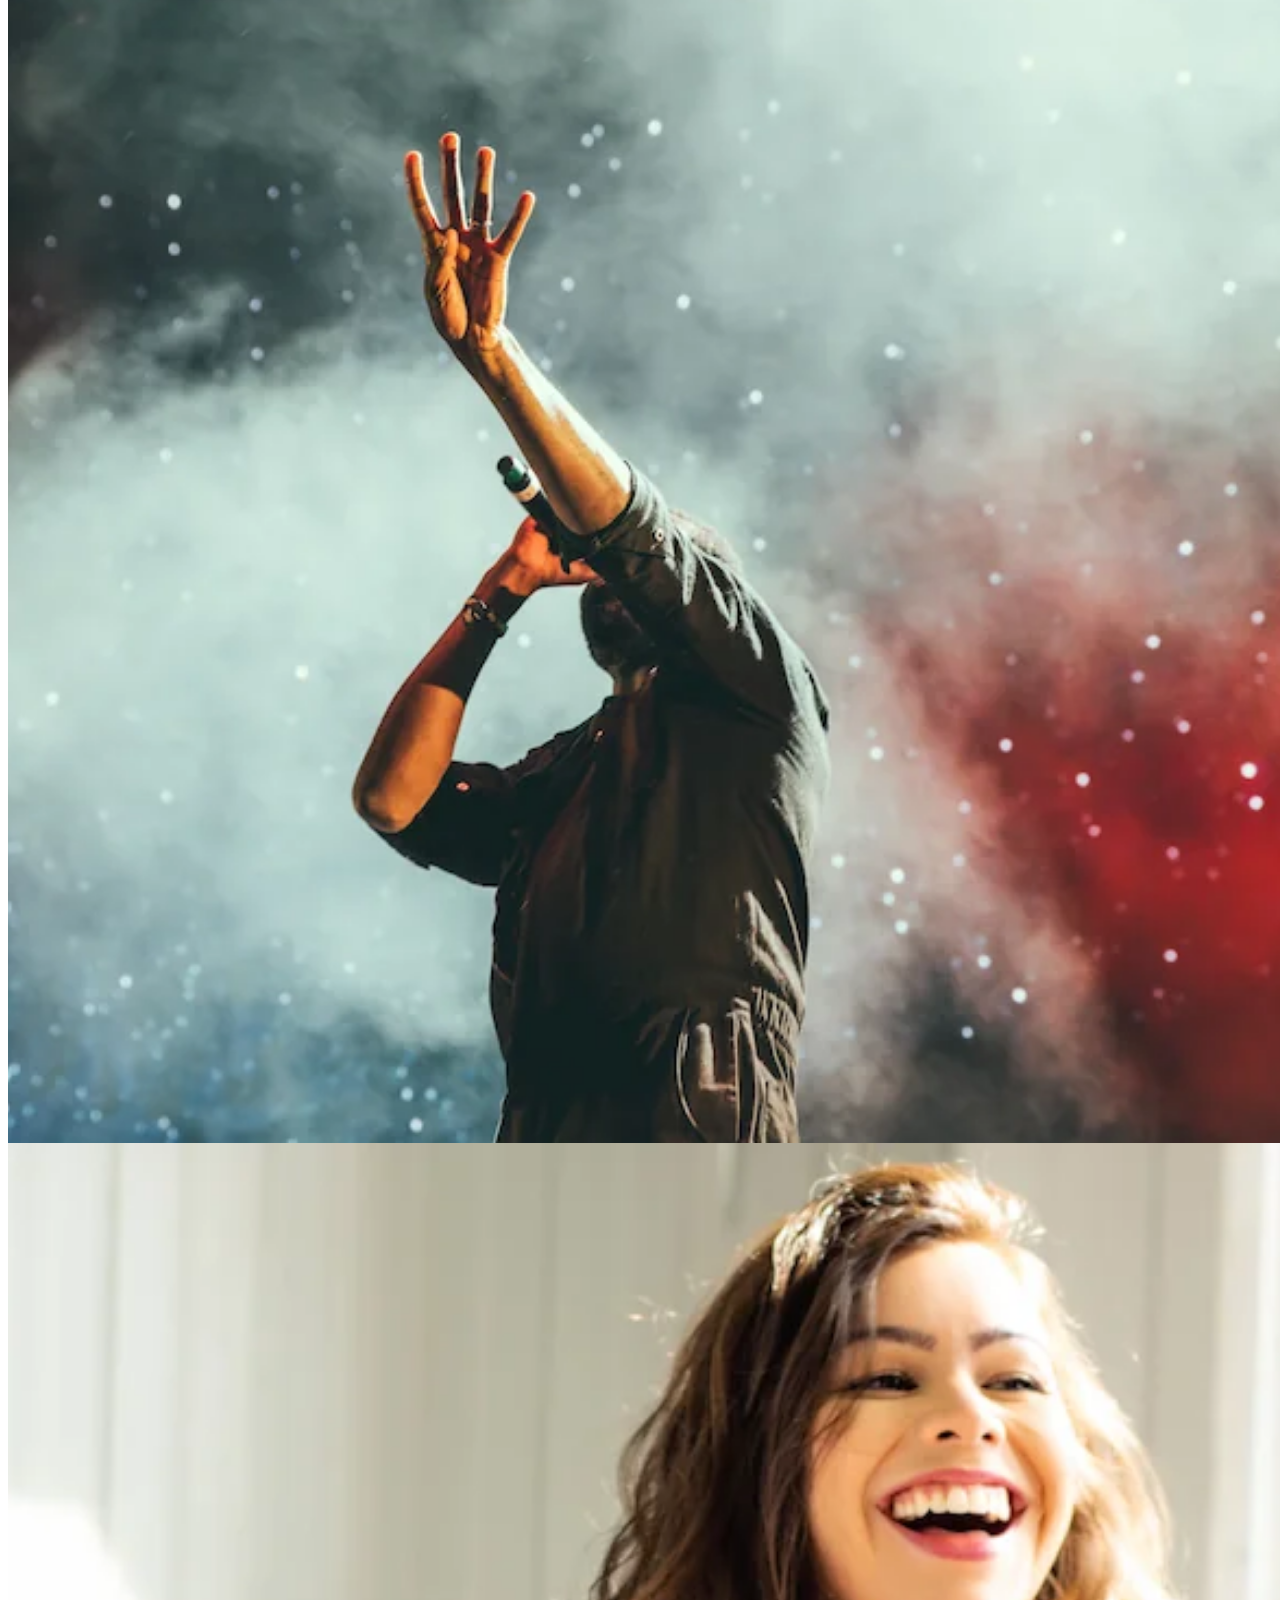
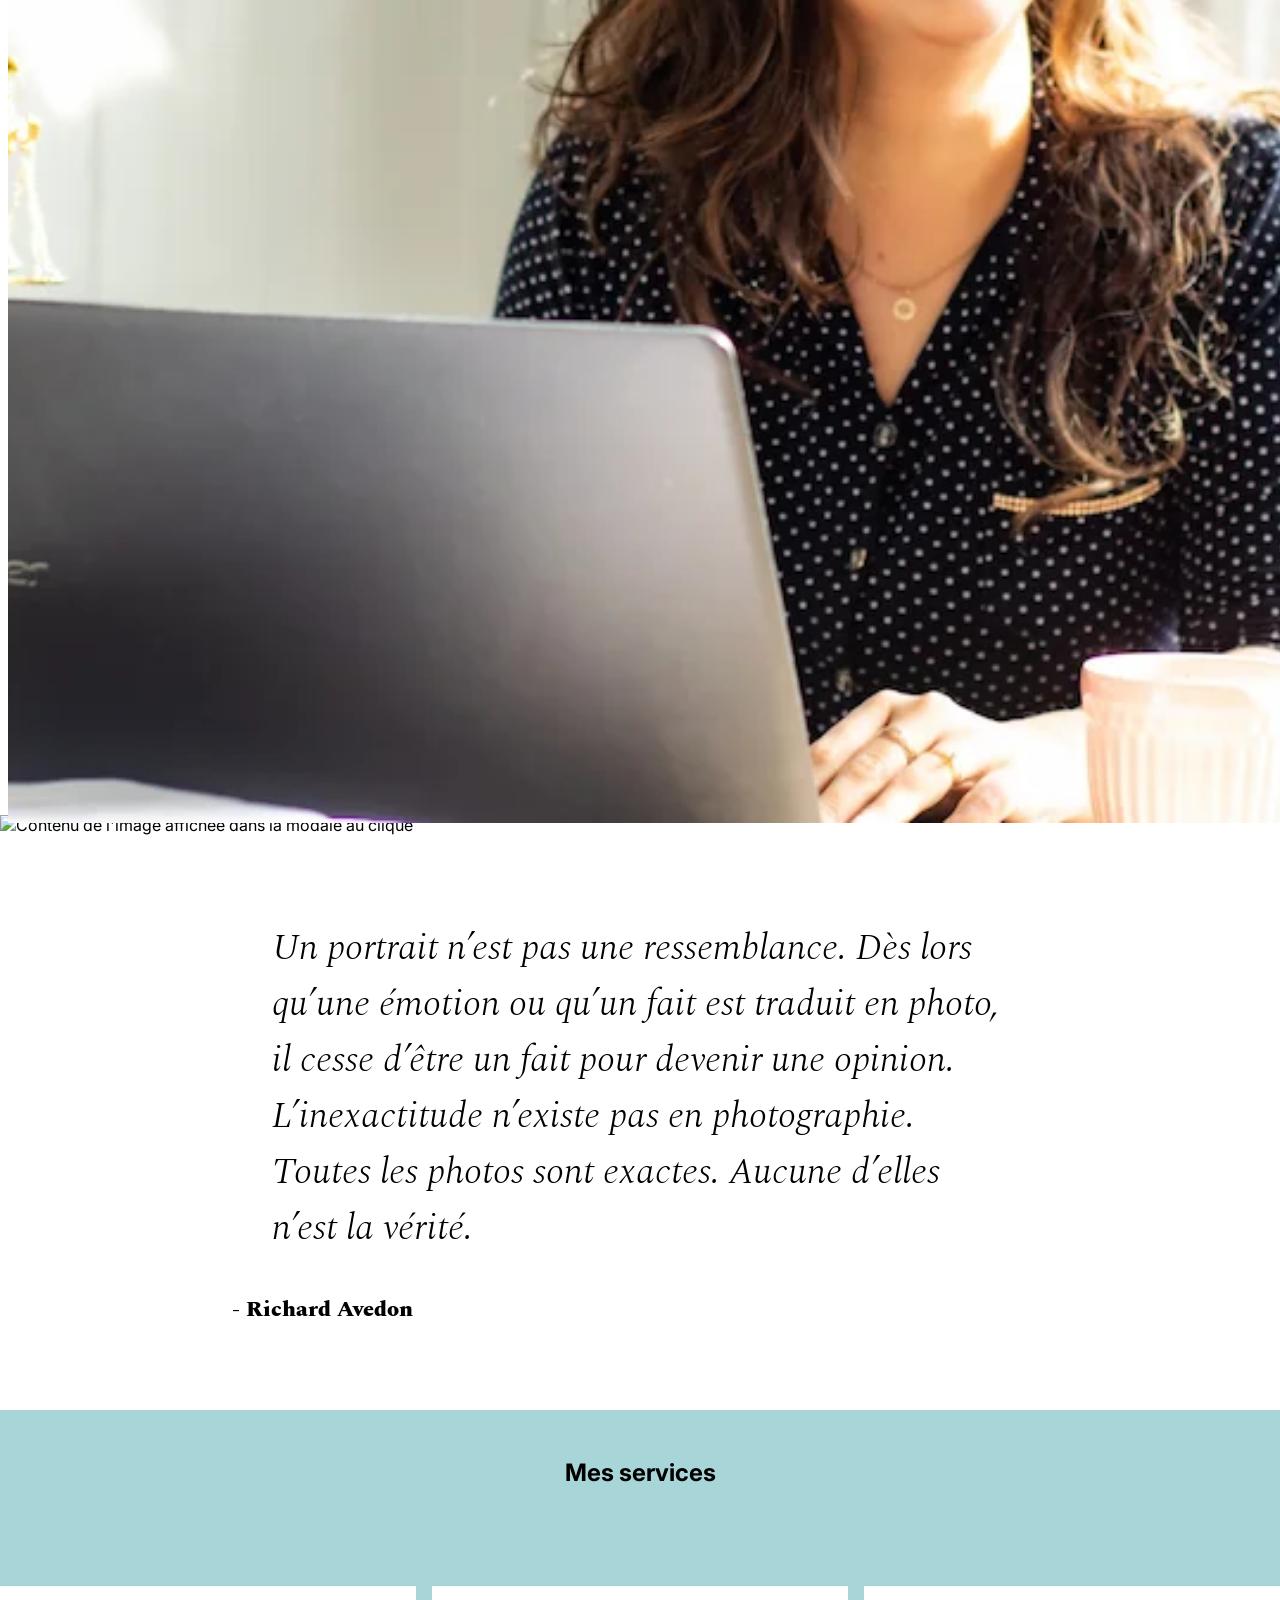
==== commit faa126a1: "feat: ajout mots clés Bordeaux dans le contenu visible" ====
--- a/index.html
+++ b/index.html
@@ -179,10 +179,10 @@
         <div id="about-me">
           <h2 class="about-me__title">A propos de moi</h2>
           <p class="about-me__introduction">
-            Devenir photographe était pour moi une évidence. Comme si j’y étais
-            prédestiné. Saisir un moment, une émotion, une situation, un
-            endroit, une lumière et les rendre immortels, voilà ce qui me fait
-            vibrer.
+            Devenir photographe à Bordeaux était pour moi une évidence. Comme si
+            j’y étais prédestiné. Saisir un moment, une émotion, une situation,
+            un endroit, une lumière et les rendre immortels, voilà ce qui me
+            fait vibrer.
           </p>
           <p>
             Nous passons notre vie à chercher le bonheur, et lorsque nous y
@@ -298,8 +298,8 @@
               <h3>Shooting photo</h3>
               <p>
                 Pour capturer vos moments les plus précieux et garder un
-                souvenir impérissable. Je me déplace en Île-de-France pour
-                réaliser vos photos
+                souvenir impérissable. Je me déplace en Île-de-France depuis
+                Bordeaux pour réaliser vos photos
               </p>
             </div>
             <div class="service__price">
